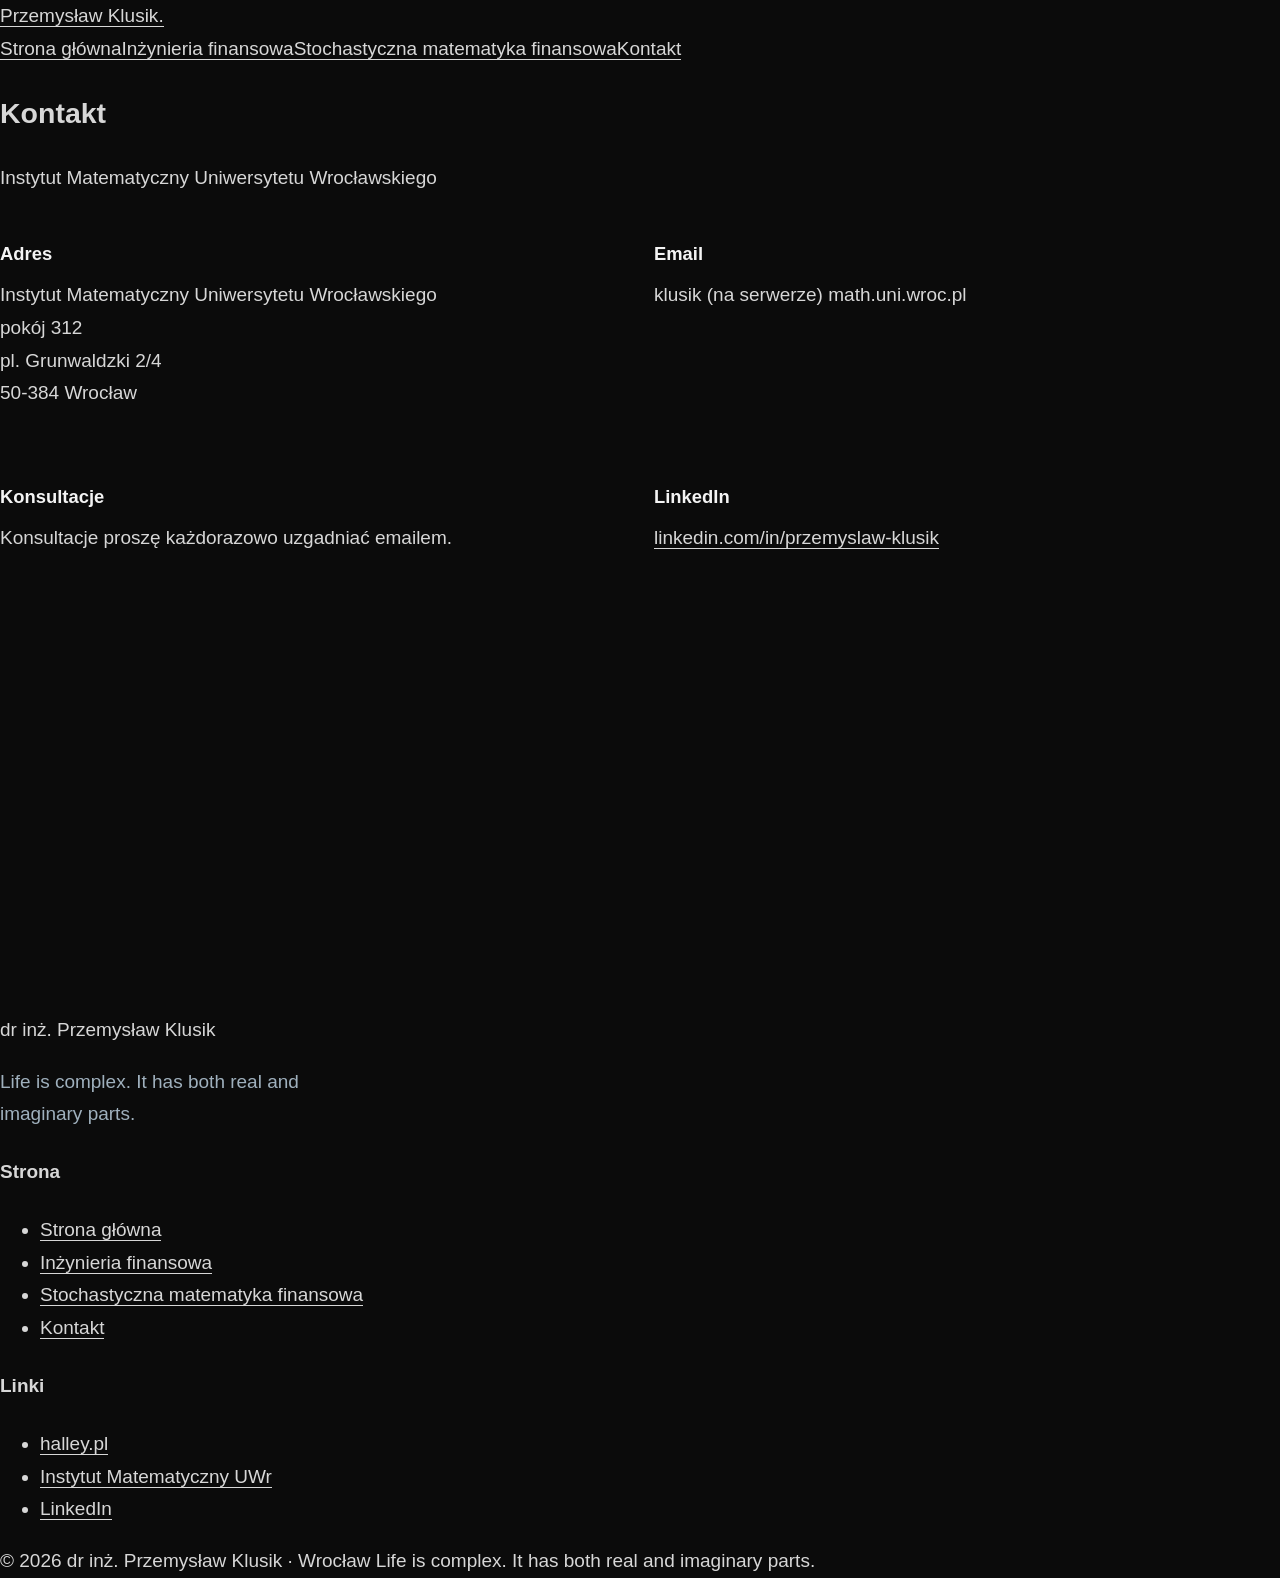
==== kontakt/index.html @ d2c44673 "Deploy: nowa statyczna strona klusik.pl" ====
<!DOCTYPE html><html lang="pl"> <head><meta charset="utf-8"><meta name="viewport" content="width=device-width, initial-scale=1"><title>Kontakt | dr Przemysław Klusik</title><meta name="description" content="Kontakt — dr Przemysław Klusik, Instytut Matematyczny Uniwersytetu Wrocławskiego, pokój 312, pl. Grunwaldzki 2/4, 50-384 Wrocław."><link rel="icon" href="/favicon.svg" type="image/svg+xml"><link rel="stylesheet" href="/_astro/index.BhU-mZcV.css"></head> <body> <div class="scroll-progress" id="scrollProgress"></div> <header class="site-header"> <div class="wrap"> <a class="brand" href="/">Przemysław Klusik<span class="dot">.</span></a> <div class="nav-right"> <nav class="main"> <a href="/">Strona główna</a><a href="/inzynieria-finansowa/">Inżynieria finansowa</a><a href="/stochastyczna-matematyka-finansowa/">Stochastyczna matematyka finansowa</a><a href="/kontakt/" aria-current="page">Kontakt</a> </nav> </div> </div> </header>  <section class="page-hero"> <div class="wrap narrow reveal"> <h1>Kontakt</h1> <p class="lead">Instytut Matematyczny Uniwersytetu Wrocławskiego</p> </div> </section> <main> <div class="wrap narrow content"> <div class="contact-grid"> <div class="contact-item"> <h3>Adres</h3> <p>Instytut Matematyczny Uniwersytetu Wrocławskiego<br />pokój 312<br />pl. Grunwaldzki 2/4<br />50-384 Wrocław</p> </div> <div class="contact-item"> <h3>Email</h3> <p>klusik <span class="muted">(na serwerze)</span> math.uni.wroc.pl</p> </div> <div class="contact-item"> <h3>Konsultacje</h3> <p>Konsultacje proszę każdorazowo uzgadniać emailem.</p> </div> <div class="contact-item"> <h3>LinkedIn</h3> <p><a href="https://www.linkedin.com/in/przemyslaw-klusik-8431183/" rel="noopener">linkedin.com/in/przemyslaw-klusik</a></p> </div> <div class="map-frame"> <iframe loading="lazy" title="Instytut Matematyczny Uniwersytetu Wrocławskiego" src="https://maps.google.com/maps?q=Instytut%20Matematyczny%20Uniwersytetu%20Wroc%C5%82awskiego&t=m&z=15&output=embed&iwloc=near"></iframe> </div> </div> </div> </main>  <footer class="site-footer"> <div class="wrap"> <div> <p class="brand-foot">dr inż. Przemysław Klusik</p> <p style="color:#9fb0bd; max-width: 34ch; margin:0;">Life is complex. It has both real and imaginary parts.</p> </div> <div> <h4>Strona</h4> <ul> <li><a href="/">Strona główna</a></li><li><a href="/inzynieria-finansowa/">Inżynieria finansowa</a></li><li><a href="/stochastyczna-matematyka-finansowa/">Stochastyczna matematyka finansowa</a></li><li><a href="/kontakt/">Kontakt</a></li> </ul> </div> <div> <h4>Linki</h4> <ul> <li><a href="http://halley.pl/" rel="noopener">halley.pl</a></li><li><a href="http://www.math.uni.wroc.pl/" rel="noopener">Instytut Matematyczny UWr</a></li><li><a href="https://www.linkedin.com/in/przemyslaw-klusik-8431183/" rel="noopener">LinkedIn</a></li> </ul> </div> <div class="colophon"> <span>© 2026 dr inż. Przemysław Klusik · Wrocław</span> <span>Life is complex. It has both real and imaginary parts.</span> </div> </div> </footer> <script>
    (function () {
      var reduce = window.matchMedia('(prefers-reduced-motion: reduce)').matches;

      var els = document.querySelectorAll('.reveal');
      if (!('IntersectionObserver' in window) || reduce) {
        els.forEach(function (e) { e.classList.add('in'); });
      } else {
        var io = new IntersectionObserver(function (entries) {
          entries.forEach(function (en) {
            if (en.isIntersecting) { en.target.classList.add('in'); io.unobserve(en.target); }
          });
        }, { threshold: 0.12, rootMargin: '0px 0px -8% 0px' });
        els.forEach(function (e) { io.observe(e); });
      }

      var bar = document.getElementById('scrollProgress');
      if (bar) {
        var onScroll = function () {
          var h = document.documentElement;
          var max = h.scrollHeight - h.clientHeight;
          bar.style.width = (max > 0 ? (h.scrollTop / max) * 100 : 0) + '%';
        };
        window.addEventListener('scroll', onScroll, { passive: true });
        onScroll();
      }

      var heroEl = document.getElementById('hero');
      var glow = heroEl && heroEl.querySelector('.hero-glow');
      if (heroEl && glow && !reduce && window.matchMedia('(pointer:fine)').matches) {
        heroEl.addEventListener('mousemove', function (ev) {
          var r = heroEl.getBoundingClientRect();
          glow.style.setProperty('--mx', ((ev.clientX - r.left) / r.width * 100) + '%');
          glow.style.setProperty('--my', ((ev.clientY - r.top) / r.height * 100) + '%');
        });
      }
    })();
  </script> </body> </html>
---- _astro/index.BhU-mZcV.css ----
@font-face{font-family:Newsreader Variable;font-style:normal;font-display:swap;font-weight:200 800;src:url(/_astro/newsreader-vietnamese-wght-normal.Czsa-EzN.woff2) format("woff2-variations");unicode-range:U+0102-0103,U+0110-0111,U+0128-0129,U+0168-0169,U+01A0-01A1,U+01AF-01B0,U+0300-0301,U+0303-0304,U+0308-0309,U+0323,U+0329,U+1EA0-1EF9,U+20AB}@font-face{font-family:Newsreader Variable;font-style:normal;font-display:swap;font-weight:200 800;src:url(/_astro/newsreader-latin-ext-wght-normal.C-3rgBeH.woff2) format("woff2-variations");unicode-range:U+0100-02BA,U+02BD-02C5,U+02C7-02CC,U+02CE-02D7,U+02DD-02FF,U+0304,U+0308,U+0329,U+1D00-1DBF,U+1E00-1E9F,U+1EF2-1EFF,U+2020,U+20A0-20AB,U+20AD-20C0,U+2113,U+2C60-2C7F,U+A720-A7FF}@font-face{font-family:Newsreader Variable;font-style:normal;font-display:swap;font-weight:200 800;src:url(/_astro/newsreader-latin-wght-normal.CCVVNp6i.woff2) format("woff2-variations");unicode-range:U+0000-00FF,U+0131,U+0152-0153,U+02BB-02BC,U+02C6,U+02DA,U+02DC,U+0304,U+0308,U+0329,U+2000-206F,U+20AC,U+2122,U+2191,U+2193,U+2212,U+2215,U+FEFF,U+FFFD}@font-face{font-family:Inter Variable;font-style:normal;font-display:swap;font-weight:100 900;src:url(/_astro/inter-cyrillic-ext-wght-normal.BOeWTOD4.woff2) format("woff2-variations");unicode-range:U+0460-052F,U+1C80-1C8A,U+20B4,U+2DE0-2DFF,U+A640-A69F,U+FE2E-FE2F}@font-face{font-family:Inter Variable;font-style:normal;font-display:swap;font-weight:100 900;src:url(/_astro/inter-cyrillic-wght-normal.DqGufNeO.woff2) format("woff2-variations");unicode-range:U+0301,U+0400-045F,U+0490-0491,U+04B0-04B1,U+2116}@font-face{font-family:Inter Variable;font-style:normal;font-display:swap;font-weight:100 900;src:url(/_astro/inter-greek-ext-wght-normal.DlzME5K_.woff2) format("woff2-variations");unicode-range:U+1F00-1FFF}@font-face{font-family:Inter Variable;font-style:normal;font-display:swap;font-weight:100 900;src:url(/_astro/inter-greek-wght-normal.CkhJZR-_.woff2) format("woff2-variations");unicode-range:U+0370-0377,U+037A-037F,U+0384-038A,U+038C,U+038E-03A1,U+03A3-03FF}@font-face{font-family:Inter Variable;font-style:normal;font-display:swap;font-weight:100 900;src:url(/_astro/inter-vietnamese-wght-normal.CBcvBZtf.woff2) format("woff2-variations");unicode-range:U+0102-0103,U+0110-0111,U+0128-0129,U+0168-0169,U+01A0-01A1,U+01AF-01B0,U+0300-0301,U+0303-0304,U+0308-0309,U+0323,U+0329,U+1EA0-1EF9,U+20AB}@font-face{font-family:Inter Variable;font-style:normal;font-display:swap;font-weight:100 900;src:url(/_astro/inter-latin-ext-wght-normal.DO1Apj_S.woff2) format("woff2-variations");unicode-range:U+0100-02BA,U+02BD-02C5,U+02C7-02CC,U+02CE-02D7,U+02DD-02FF,U+0304,U+0308,U+0329,U+1D00-1DBF,U+1E00-1E9F,U+1EF2-1EFF,U+2020,U+20A0-20AB,U+20AD-20C0,U+2113,U+2C60-2C7F,U+A720-A7FF}@font-face{font-family:Inter Variable;font-style:normal;font-display:swap;font-weight:100 900;src:url(/_astro/inter-latin-wght-normal.Dx4kXJAl.woff2) format("woff2-variations");unicode-range:U+0000-00FF,U+0131,U+0152-0153,U+02BB-02BC,U+02C6,U+02DA,U+02DC,U+0304,U+0308,U+0329,U+2000-206F,U+20AC,U+2122,U+2191,U+2193,U+2212,U+2215,U+FEFF,U+FFFD}:root{--bg: #0b0b0b;--panel: #000;--content: #000;--text: #d7d7d7;--muted: #9a9a9a;--line: #1c1c1c;--blue: #9dccf2;--white: #f4f4f4;--serif: "Newsreader Variable", Georgia, "Times New Roman", serif;--sans: "Inter Variable", -apple-system, BlinkMacSystemFont, "Segoe UI", Arial, sans-serif}*{box-sizing:border-box}html{-webkit-text-size-adjust:100%}body{margin:0;color:var(--text);background:var(--bg);font-family:var(--sans);font-size:19px;line-height:1.72}a{color:inherit;text-decoration:none;border-bottom:1px solid currentColor}a:hover{color:var(--blue)}.site-shell{min-height:100vh;display:grid;grid-template-columns:minmax(330px,31vw) minmax(0,1fr)}.sidebar{position:sticky;top:0;height:100vh;padding:110px clamp(44px,5vw,96px) 48px clamp(40px,9vw,180px);background:var(--panel)}.site-title{margin:0;color:var(--white);font-size:1.85rem;font-weight:800;line-height:1.15}.tagline{max-width:18ch;margin:14px 0 96px;color:var(--muted);font-size:1.1rem;font-weight:650;line-height:1.45}.main-nav{border-top:1px solid var(--line)}.main-nav a{display:block;padding:14px 0;border:0;border-bottom:1px solid var(--line);color:var(--white);font-family:var(--serif);font-size:1.25rem;font-weight:650;line-height:1.25}.main-nav a[aria-current=page]{color:var(--white)}.main-nav a:hover{color:var(--blue)}.page{padding:110px 70px}.article{max-width:1088px;min-height:calc(100vh - 220px);margin:0 auto;padding:104px 110px;background:var(--content)}.entry-title{margin:0 0 64px;color:var(--white);font-family:var(--serif);font-size:3rem;font-weight:760;line-height:1.08}.content h1,.content h2,.content h3{margin:30px 0 14px;color:var(--white);font-family:var(--serif);line-height:1.2}.content h1{font-size:1.7rem}.content h2{font-size:1.35rem}.content h3{font-size:1.15rem;font-family:var(--sans);font-weight:800}.content p{margin:0 0 18px}.content ul,.content ol{margin:0 0 18px 1.3em;padding:0}.content li{margin:0 0 7px}.content .name{color:var(--blue);font-size:1.35rem}.content .blue{color:var(--blue);font-style:italic;font-weight:700}.content .italic{font-style:italic}.content .section-label{font-weight:800;color:var(--white)}.content .course-list>li{margin-bottom:18px}.content .nested{margin-top:8px}.contact-grid{display:grid;grid-template-columns:1fr 1fr;gap:28px}.contact-card{padding:0}.contact-card h2{margin-top:0;color:var(--blue);font-family:var(--sans);font-size:1rem;text-transform:uppercase}.map-frame{margin-top:34px;border:0}.map-frame iframe{display:block;width:100%;height:360px;border:0;filter:grayscale(1) invert(.9) contrast(.9)}@media(max-width:980px){.site-shell{grid-template-columns:1fr}.sidebar{position:static;height:auto;padding:34px 28px 22px}.tagline{margin-bottom:26px}.main-nav a{font-size:1.05rem}.page{padding:0}.article{min-height:0;max-width:none;padding:42px 28px 56px}.entry-title{margin-bottom:38px;font-size:2.35rem}}@media(max-width:560px){body{font-size:17px}.site-title{font-size:1.7rem}.contact-grid{grid-template-columns:1fr}}
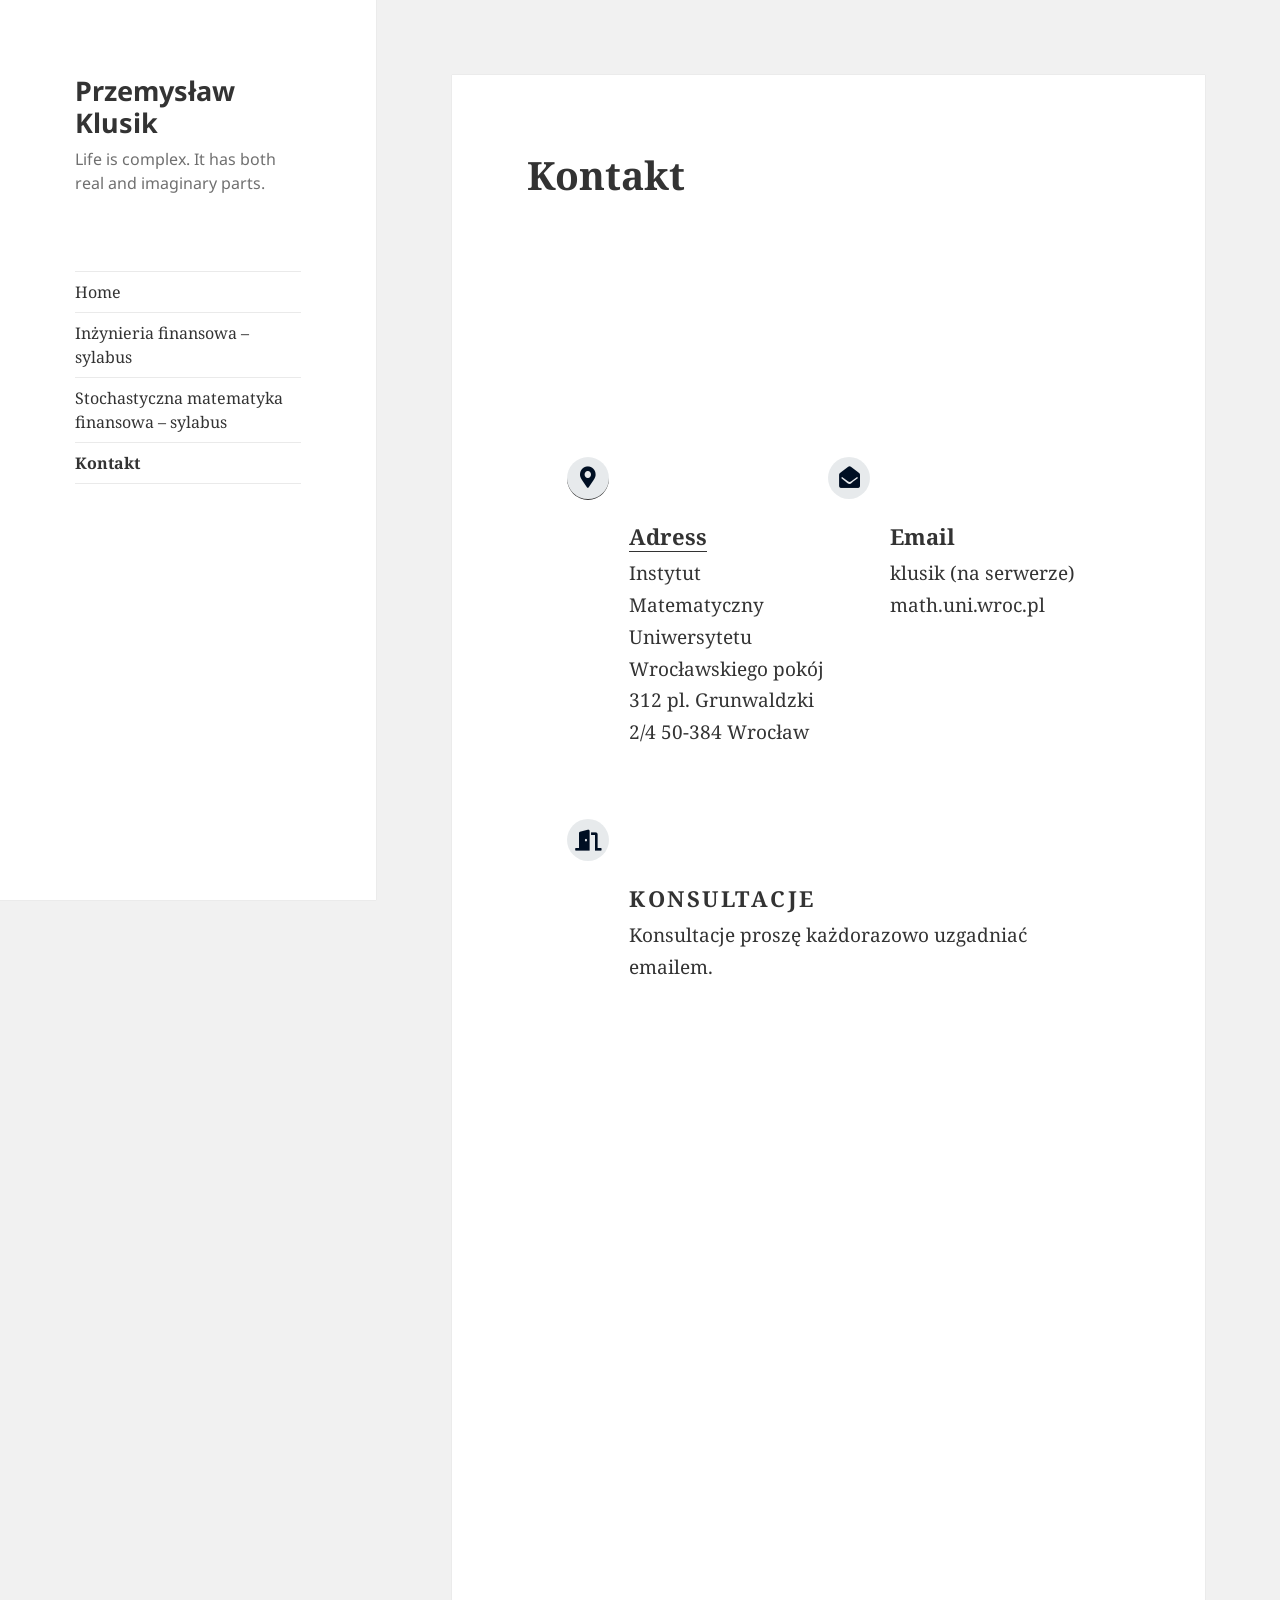
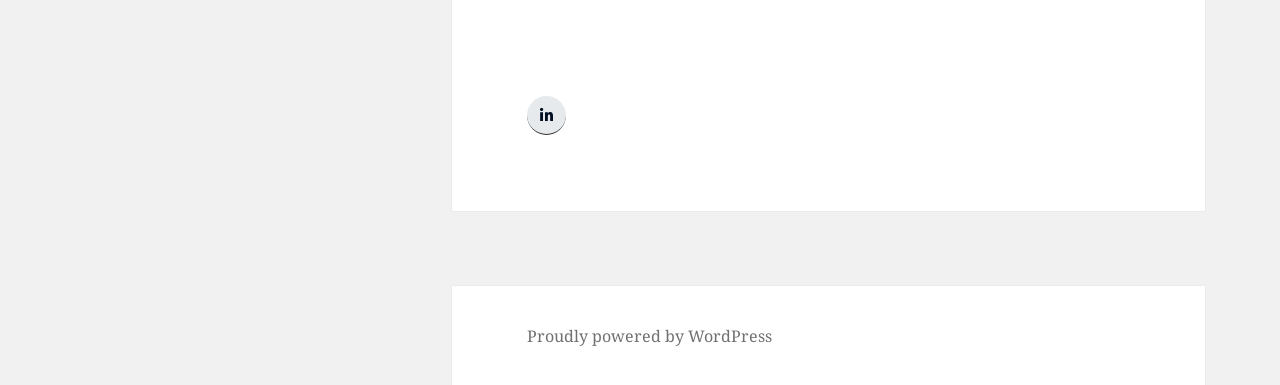
==== commit f67db9eb: "Przywrócenie starej strony (kopia WordPress/Elementor jako statyczna)" ====
--- a/kontakt/index.html
+++ b/kontakt/index.html
@@ -1,38 +1,297 @@
-<!DOCTYPE html><html lang="pl"> <head><meta charset="utf-8"><meta name="viewport" content="width=device-width, initial-scale=1"><title>Kontakt | dr Przemysław Klusik</title><meta name="description" content="Kontakt — dr Przemysław Klusik, Instytut Matematyczny Uniwersytetu Wrocławskiego, pokój 312, pl. Grunwaldzki 2/4, 50-384 Wrocław."><link rel="icon" href="/favicon.svg" type="image/svg+xml"><link rel="stylesheet" href="/_astro/index.BhU-mZcV.css"></head> <body> <div class="scroll-progress" id="scrollProgress"></div> <header class="site-header"> <div class="wrap"> <a class="brand" href="/">Przemysław Klusik<span class="dot">.</span></a> <div class="nav-right"> <nav class="main"> <a href="/">Strona główna</a><a href="/inzynieria-finansowa/">Inżynieria finansowa</a><a href="/stochastyczna-matematyka-finansowa/">Stochastyczna matematyka finansowa</a><a href="/kontakt/" aria-current="page">Kontakt</a> </nav> </div> </div> </header>  <section class="page-hero"> <div class="wrap narrow reveal"> <h1>Kontakt</h1> <p class="lead">Instytut Matematyczny Uniwersytetu Wrocławskiego</p> </div> </section> <main> <div class="wrap narrow content"> <div class="contact-grid"> <div class="contact-item"> <h3>Adres</h3> <p>Instytut Matematyczny Uniwersytetu Wrocławskiego<br />pokój 312<br />pl. Grunwaldzki 2/4<br />50-384 Wrocław</p> </div> <div class="contact-item"> <h3>Email</h3> <p>klusik <span class="muted">(na serwerze)</span> math.uni.wroc.pl</p> </div> <div class="contact-item"> <h3>Konsultacje</h3> <p>Konsultacje proszę każdorazowo uzgadniać emailem.</p> </div> <div class="contact-item"> <h3>LinkedIn</h3> <p><a href="https://www.linkedin.com/in/przemyslaw-klusik-8431183/" rel="noopener">linkedin.com/in/przemyslaw-klusik</a></p> </div> <div class="map-frame"> <iframe loading="lazy" title="Instytut Matematyczny Uniwersytetu Wrocławskiego" src="https://maps.google.com/maps?q=Instytut%20Matematyczny%20Uniwersytetu%20Wroc%C5%82awskiego&t=m&z=15&output=embed&iwloc=near"></iframe> </div> </div> </div> </main>  <footer class="site-footer"> <div class="wrap"> <div> <p class="brand-foot">dr inż. Przemysław Klusik</p> <p style="color:#9fb0bd; max-width: 34ch; margin:0;">Life is complex. It has both real and imaginary parts.</p> </div> <div> <h4>Strona</h4> <ul> <li><a href="/">Strona główna</a></li><li><a href="/inzynieria-finansowa/">Inżynieria finansowa</a></li><li><a href="/stochastyczna-matematyka-finansowa/">Stochastyczna matematyka finansowa</a></li><li><a href="/kontakt/">Kontakt</a></li> </ul> </div> <div> <h4>Linki</h4> <ul> <li><a href="http://halley.pl/" rel="noopener">halley.pl</a></li><li><a href="http://www.math.uni.wroc.pl/" rel="noopener">Instytut Matematyczny UWr</a></li><li><a href="https://www.linkedin.com/in/przemyslaw-klusik-8431183/" rel="noopener">LinkedIn</a></li> </ul> </div> <div class="colophon"> <span>© 2026 dr inż. Przemysław Klusik · Wrocław</span> <span>Life is complex. It has both real and imaginary parts.</span> </div> </div> </footer> <script>
-    (function () {
-      var reduce = window.matchMedia('(prefers-reduced-motion: reduce)').matches;
+<!DOCTYPE html>
+<html lang="en-US" class="no-js">
+<head>
+	<meta charset="UTF-8">
+	<meta name="viewport" content="width=device-width">
+	<link rel="profile" href="https://gmpg.org/xfn/11">
+	
+	<!--[if lt IE 9]>
+	<script src="/wp-content/themes/twentyfifteen/js/html5.js?ver=3.7.0"></script>
+	<![endif]-->
+	<script>(function(html){html.className = html.className.replace(/\bno-js\b/,'js')})(document.documentElement);</script>
+<title>Kontakt &#8211; Przemysław Klusik</title>
 
-      var els = document.querySelectorAll('.reveal');
-      if (!('IntersectionObserver' in window) || reduce) {
-        els.forEach(function (e) { e.classList.add('in'); });
-      } else {
-        var io = new IntersectionObserver(function (entries) {
-          entries.forEach(function (en) {
-            if (en.isIntersecting) { en.target.classList.add('in'); io.unobserve(en.target); }
-          });
-        }, { threshold: 0.12, rootMargin: '0px 0px -8% 0px' });
-        els.forEach(function (e) { io.observe(e); });
-      }
-
-      var bar = document.getElementById('scrollProgress');
-      if (bar) {
-        var onScroll = function () {
-          var h = document.documentElement;
-          var max = h.scrollHeight - h.clientHeight;
-          bar.style.width = (max > 0 ? (h.scrollTop / max) * 100 : 0) + '%';
-        };
-        window.addEventListener('scroll', onScroll, { passive: true });
-        onScroll();
-      }
-
-      var heroEl = document.getElementById('hero');
-      var glow = heroEl && heroEl.querySelector('.hero-glow');
-      if (heroEl && glow && !reduce && window.matchMedia('(pointer:fine)').matches) {
-        heroEl.addEventListener('mousemove', function (ev) {
-          var r = heroEl.getBoundingClientRect();
-          glow.style.setProperty('--mx', ((ev.clientX - r.left) / r.width * 100) + '%');
-          glow.style.setProperty('--my', ((ev.clientY - r.top) / r.height * 100) + '%');
-        });
-      }
-    })();
-  </script> </body> </html>+<link rel='dns-prefetch' href='//fonts.googleapis.com' />
+<link rel='dns-prefetch' href='//s.w.org' />
+<link href='https://fonts.gstatic.com' crossorigin rel='preconnect' />
+<link rel="alternate" type="application/rss+xml" title="Przemysław Klusik &raquo; Feed" href="/feed/" />
+<link rel="alternate" type="application/rss+xml" title="Przemysław Klusik &raquo; Comments Feed" href="/comments/feed/" />
+		<script>
+			window._wpemojiSettings = {"baseUrl":"https:\/\/s.w.org\/images\/core\/emoji\/13.0.0\/72x72\/","ext":".png","svgUrl":"https:\/\/s.w.org\/images\/core\/emoji\/13.0.0\/svg\/","svgExt":".svg","source":{"concatemoji":"https:\/\/klusik.pl\/wp-includes\/js\/wp-emoji-release.min.js?ver=5.5.11"}};
+			!function(e,a,t){var n,r,o,i=a.createElement("canvas"),p=i.getContext&&i.getContext("2d");function s(e,t){var a=String.fromCharCode;p.clearRect(0,0,i.width,i.height),p.fillText(a.apply(this,e),0,0);e=i.toDataURL();return p.clearRect(0,0,i.width,i.height),p.fillText(a.apply(this,t),0,0),e===i.toDataURL()}function c(e){var t=a.createElement("script");t.src=e,t.defer=t.type="text/javascript",a.getElementsByTagName("head")[0].appendChild(t)}for(o=Array("flag","emoji"),t.supports={everything:!0,everythingExceptFlag:!0},r=0;r<o.length;r++)t.supports[o[r]]=function(e){if(!p||!p.fillText)return!1;switch(p.textBaseline="top",p.font="600 32px Arial",e){case"flag":return s([127987,65039,8205,9895,65039],[127987,65039,8203,9895,65039])?!1:!s([55356,56826,55356,56819],[55356,56826,8203,55356,56819])&&!s([55356,57332,56128,56423,56128,56418,56128,56421,56128,56430,56128,56423,56128,56447],[55356,57332,8203,56128,56423,8203,56128,56418,8203,56128,56421,8203,56128,56430,8203,56128,56423,8203,56128,56447]);case"emoji":return!s([55357,56424,8205,55356,57212],[55357,56424,8203,55356,57212])}return!1}(o[r]),t.supports.everything=t.supports.everything&&t.supports[o[r]],"flag"!==o[r]&&(t.supports.everythingExceptFlag=t.supports.everythingExceptFlag&&t.supports[o[r]]);t.supports.everythingExceptFlag=t.supports.everythingExceptFlag&&!t.supports.flag,t.DOMReady=!1,t.readyCallback=function(){t.DOMReady=!0},t.supports.everything||(n=function(){t.readyCallback()},a.addEventListener?(a.addEventListener("DOMContentLoaded",n,!1),e.addEventListener("load",n,!1)):(e.attachEvent("onload",n),a.attachEvent("onreadystatechange",function(){"complete"===a.readyState&&t.readyCallback()})),(n=t.source||{}).concatemoji?c(n.concatemoji):n.wpemoji&&n.twemoji&&(c(n.twemoji),c(n.wpemoji)))}(window,document,window._wpemojiSettings);
+		</script>
+		<style>
+img.wp-smiley,
+img.emoji {
+	display: inline !important;
+	border: none !important;
+	box-shadow: none !important;
+	height: 1em !important;
+	width: 1em !important;
+	margin: 0 .07em !important;
+	vertical-align: -0.1em !important;
+	background: none !important;
+	padding: 0 !important;
+}
+</style>
+	<link rel='stylesheet' id='wp-block-library-css'  href='/wp-includes/css/dist/block-library/style.min.css?ver=5.5.11' media='all' />
+<link rel='stylesheet' id='wp-block-library-theme-css'  href='/wp-includes/css/dist/block-library/theme.min.css?ver=5.5.11' media='all' />
+<link rel='stylesheet' id='twentyfifteen-fonts-css'  href='https://fonts.googleapis.com/css?family=Noto+Sans%3A400italic%2C700italic%2C400%2C700%7CNoto+Serif%3A400italic%2C700italic%2C400%2C700%7CInconsolata%3A400%2C700&#038;subset=latin%2Clatin-ext&#038;display=fallback' media='all' />
+<link rel='stylesheet' id='genericons-css'  href='/wp-content/themes/twentyfifteen/genericons/genericons.css?ver=3.2' media='all' />
+<link rel='stylesheet' id='twentyfifteen-style-css'  href='/wp-content/themes/twentyfifteen/style.css?ver=20190507' media='all' />
+<link rel='stylesheet' id='twentyfifteen-block-style-css'  href='/wp-content/themes/twentyfifteen/css/blocks.css?ver=20190102' media='all' />
+<!--[if lt IE 9]>
+<link rel='stylesheet' id='twentyfifteen-ie-css'  href='/wp-content/themes/twentyfifteen/css/ie.css?ver=20170916' media='all' />
+<![endif]-->
+<!--[if lt IE 8]>
+<link rel='stylesheet' id='twentyfifteen-ie7-css'  href='/wp-content/themes/twentyfifteen/css/ie7.css?ver=20141210' media='all' />
+<![endif]-->
+<link rel='stylesheet' id='elementor-icons-css'  href='/wp-content/plugins/elementor/assets/lib/eicons/css/elementor-icons.min.css?ver=5.18.0' media='all' />
+<link rel='stylesheet' id='elementor-frontend-legacy-css'  href='/wp-content/plugins/elementor/assets/css/frontend-legacy.min.css?ver=3.11.1' media='all' />
+<link rel='stylesheet' id='elementor-frontend-css'  href='/wp-content/plugins/elementor/assets/css/frontend.min.css?ver=3.11.1' media='all' />
+<link rel='stylesheet' id='swiper-css'  href='/wp-content/plugins/elementor/assets/lib/swiper/css/swiper.min.css?ver=5.3.6' media='all' />
+<link rel='stylesheet' id='elementor-post-8-css'  href='/wp-content/uploads/elementor/css/post-8.css?ver=1706810102' media='all' />
+<link rel='stylesheet' id='font-awesome-5-all-css'  href='/wp-content/plugins/elementor/assets/lib/font-awesome/css/all.min.css?ver=3.11.1' media='all' />
+<link rel='stylesheet' id='font-awesome-4-shim-css'  href='/wp-content/plugins/elementor/assets/lib/font-awesome/css/v4-shims.min.css?ver=3.11.1' media='all' />
+<link rel='stylesheet' id='elementor-post-59-css'  href='/wp-content/uploads/elementor/css/post-59.css?ver=1706810103' media='all' />
+<link rel='stylesheet' id='google-fonts-1-css'  href='https://fonts.googleapis.com/css?family=Roboto%3A100%2C100italic%2C200%2C200italic%2C300%2C300italic%2C400%2C400italic%2C500%2C500italic%2C600%2C600italic%2C700%2C700italic%2C800%2C800italic%2C900%2C900italic%7CRoboto+Slab%3A100%2C100italic%2C200%2C200italic%2C300%2C300italic%2C400%2C400italic%2C500%2C500italic%2C600%2C600italic%2C700%2C700italic%2C800%2C800italic%2C900%2C900italic&#038;display=auto&#038;ver=5.5.11' media='all' />
+<link rel='stylesheet' id='elementor-icons-shared-0-css'  href='/wp-content/plugins/elementor/assets/lib/font-awesome/css/fontawesome.min.css?ver=5.15.3' media='all' />
+<link rel='stylesheet' id='elementor-icons-fa-solid-css'  href='/wp-content/plugins/elementor/assets/lib/font-awesome/css/solid.min.css?ver=5.15.3' media='all' />
+<link rel='stylesheet' id='elementor-icons-fa-brands-css'  href='/wp-content/plugins/elementor/assets/lib/font-awesome/css/brands.min.css?ver=5.15.3' media='all' />
+<link rel="preconnect" href="https://fonts.gstatic.com/" crossorigin><script src='/wp-includes/js/jquery/jquery.js?ver=1.12.4-wp' id='jquery-core-js'></script>
+<script src='/wp-content/plugins/elementor/assets/lib/font-awesome/js/v4-shims.min.js?ver=3.11.1' id='font-awesome-4-shim-js'></script>
+<link rel="https://api.w.org/" href="/wp-json/" /><link rel="alternate" type="application/json" href="/wp-json/wp/v2/pages/59" />
+<link rel="wlwmanifest" type="application/wlwmanifest+xml" href="/wp-includes/wlwmanifest.xml" /> 
+<meta name="generator" content="WordPress 5.5.11" />
+<link rel="canonical" href="/kontakt/" />
+<link rel='shortlink' href='/?p=59' />
+<link rel="alternate" type="application/json+oembed" href="/wp-json/oembed/1.0/embed?url=https%3A%2F%2Fklusik.pl%2Fkontakt%2F" />
+<link rel="alternate" type="text/xml+oembed" href="/wp-json/oembed/1.0/embed?url=https%3A%2F%2Fklusik.pl%2Fkontakt%2F&#038;format=xml" />
+<meta name="generator" content="Elementor 3.11.1; settings: css_print_method-external, google_font-enabled, font_display-auto">
+</head>
+
+<body class="page-template-default page page-id-59 wp-embed-responsive elementor-default elementor-kit-8 elementor-page elementor-page-59">
+<div id="page" class="hfeed site">
+	<a class="skip-link screen-reader-text" href="#content">Skip to content</a>
+
+	<div id="sidebar" class="sidebar">
+		<header id="masthead" class="site-header" role="banner">
+			<div class="site-branding">
+										<p class="site-title"><a href="/" rel="home">Przemysław Klusik</a></p>
+												<p class="site-description">Life is complex. It has both real and imaginary parts.</p>
+										<button class="secondary-toggle">Menu and widgets</button>
+			</div><!-- .site-branding -->
+		</header><!-- .site-header -->
+
+			<div id="secondary" class="secondary">
+
+					<nav id="site-navigation" class="main-navigation" role="navigation">
+				<div class="menu-menu-container"><ul id="menu-menu" class="nav-menu"><li id="menu-item-64" class="menu-item menu-item-type-post_type menu-item-object-page menu-item-home menu-item-64"><a href="/">Home</a></li>
+<li id="menu-item-390" class="menu-item menu-item-type-post_type menu-item-object-page menu-item-390"><a href="/inzynieria-finansowa-opis-kursu/">Inżynieria finansowa &#8211; sylabus</a></li>
+<li id="menu-item-408" class="menu-item menu-item-type-post_type menu-item-object-page menu-item-408"><a href="/stochastyczna-matematyka-finansowa/">Stochastyczna matematyka finansowa – sylabus</a></li>
+<li id="menu-item-60" class="menu-item menu-item-type-post_type menu-item-object-page current-menu-item page_item page-item-59 current_page_item menu-item-60"><a href="/kontakt/" aria-current="page">Kontakt</a></li>
+</ul></div>			</nav><!-- .main-navigation -->
+		
+		
+		
+	</div><!-- .secondary -->
+
+	</div><!-- .sidebar -->
+
+	<div id="content" class="site-content">
+
+	<div id="primary" class="content-area">
+		<main id="main" class="site-main" role="main">
+
+		
+<article id="post-59" class="post-59 page type-page status-publish hentry">
+	
+	<header class="entry-header">
+		<h1 class="entry-title">Kontakt</h1>	</header><!-- .entry-header -->
+
+	<div class="entry-content">
+				<div data-elementor-type="wp-post" data-elementor-id="59" class="elementor elementor-59">
+						<div class="elementor-inner">
+				<div class="elementor-section-wrap">
+									<section class="elementor-section elementor-top-section elementor-element elementor-element-23ed93a elementor-section-boxed elementor-section-height-default elementor-section-height-default" data-id="23ed93a" data-element_type="section">
+						<div class="elementor-container elementor-column-gap-default">
+							<div class="elementor-row">
+					<div class="elementor-column elementor-col-100 elementor-top-column elementor-element elementor-element-6b16c46" data-id="6b16c46" data-element_type="column">
+			<div class="elementor-column-wrap elementor-element-populated">
+							<div class="elementor-widget-wrap">
+						<section class="elementor-section elementor-inner-section elementor-element elementor-element-efd2cae elementor-section-boxed elementor-section-height-default elementor-section-height-default" data-id="efd2cae" data-element_type="section">
+						<div class="elementor-container elementor-column-gap-default">
+							<div class="elementor-row">
+					<div class="elementor-column elementor-col-50 elementor-inner-column elementor-element elementor-element-5b25e0a" data-id="5b25e0a" data-element_type="column">
+			<div class="elementor-column-wrap elementor-element-populated">
+							<div class="elementor-widget-wrap">
+						<div class="elementor-element elementor-element-006dc73 elementor-view-stacked elementor-position-left elementor-shape-circle elementor-mobile-position-top elementor-vertical-align-top elementor-widget elementor-widget-icon-box" data-id="006dc73" data-element_type="widget" data-widget_type="icon-box.default">
+				<div class="elementor-widget-container">
+					<div class="elementor-icon-box-wrapper">
+						<div class="elementor-icon-box-icon">
+				<a class="elementor-icon elementor-animation-" href="https://www.google.com/maps?ll=51.110248,17.053959&#038;z=13&#038;t=m&#038;hl=pl-PL&#038;gl=US&#038;mapclient=embed&#038;daddr=Instytut+Matematyczny+Uniwersytetu+Wroc%C5%82awskiego+plac+Grunwaldzki+2/4+50-384+Wroc%C5%82aw@51.110248,17.053959">
+				<i aria-hidden="true" class="fas fa-map-marker-alt"></i>				</a>
+			</div>
+						<div class="elementor-icon-box-content">
+				<h4 class="elementor-icon-box-title">
+					<a href="https://www.google.com/maps?ll=51.110248,17.053959&#038;z=13&#038;t=m&#038;hl=pl-PL&#038;gl=US&#038;mapclient=embed&#038;daddr=Instytut+Matematyczny+Uniwersytetu+Wroc%C5%82awskiego+plac+Grunwaldzki+2/4+50-384+Wroc%C5%82aw@51.110248,17.053959" >
+						Adress					</a>
+				</h4>
+									<p class="elementor-icon-box-description">
+						Instytut Matematyczny Uniwersytetu Wrocławskiego
+pokój 312
+pl. Grunwaldzki 2/4
+50-384 Wrocław					</p>
+							</div>
+		</div>
+				</div>
+				</div>
+						</div>
+					</div>
+		</div>
+				<div class="elementor-column elementor-col-50 elementor-inner-column elementor-element elementor-element-0965bf7" data-id="0965bf7" data-element_type="column">
+			<div class="elementor-column-wrap elementor-element-populated">
+							<div class="elementor-widget-wrap">
+						<div class="elementor-element elementor-element-624d5be elementor-view-stacked elementor-position-left elementor-shape-circle elementor-mobile-position-top elementor-vertical-align-top elementor-widget elementor-widget-icon-box" data-id="624d5be" data-element_type="widget" data-widget_type="icon-box.default">
+				<div class="elementor-widget-container">
+					<div class="elementor-icon-box-wrapper">
+						<div class="elementor-icon-box-icon">
+				<span class="elementor-icon elementor-animation-" >
+				<i aria-hidden="true" class="fas fa-envelope-open"></i>				</span>
+			</div>
+						<div class="elementor-icon-box-content">
+				<h4 class="elementor-icon-box-title">
+					<span  >
+						Email					</span>
+				</h4>
+									<p class="elementor-icon-box-description">
+						klusik (na serwerze) math.uni.wroc.pl 					</p>
+							</div>
+		</div>
+				</div>
+				</div>
+						</div>
+					</div>
+		</div>
+								</div>
+					</div>
+		</section>
+				<div class="elementor-element elementor-element-72664b6 elementor-widget elementor-widget-spacer" data-id="72664b6" data-element_type="widget" data-widget_type="spacer.default">
+				<div class="elementor-widget-container">
+					<div class="elementor-spacer">
+			<div class="elementor-spacer-inner"></div>
+		</div>
+				</div>
+				</div>
+				<div class="elementor-element elementor-element-fe2a39a elementor-view-stacked elementor-position-left elementor-shape-circle elementor-mobile-position-top elementor-vertical-align-top elementor-widget elementor-widget-icon-box" data-id="fe2a39a" data-element_type="widget" data-widget_type="icon-box.default">
+				<div class="elementor-widget-container">
+					<div class="elementor-icon-box-wrapper">
+						<div class="elementor-icon-box-icon">
+				<span class="elementor-icon elementor-animation-" >
+				<i aria-hidden="true" class="fas fa-door-open"></i>				</span>
+			</div>
+						<div class="elementor-icon-box-content">
+				<h4 class="elementor-icon-box-title">
+					<span  >
+						<span style="letter-spacing: 2.5px;">KONSULTACJE</span><span style="letter-spacing: 2.5px;"></span>					</span>
+				</h4>
+									<p class="elementor-icon-box-description">
+						Konsultacje proszę każdorazowo uzgadniać emailem.&nbsp;					</p>
+							</div>
+		</div>
+				</div>
+				</div>
+						</div>
+					</div>
+		</div>
+								</div>
+					</div>
+		</section>
+				<section class="elementor-section elementor-top-section elementor-element elementor-element-62912977 elementor-section-full_width elementor-section-content-middle elementor-section-height-default elementor-section-height-default" data-id="62912977" data-element_type="section">
+						<div class="elementor-container elementor-column-gap-no">
+							<div class="elementor-row">
+					<div class="elementor-column elementor-col-100 elementor-top-column elementor-element elementor-element-47523ed7" data-id="47523ed7" data-element_type="column">
+			<div class="elementor-column-wrap elementor-element-populated">
+							<div class="elementor-widget-wrap">
+						<div class="elementor-element elementor-element-3483cc7d elementor-widget elementor-widget-google_maps" data-id="3483cc7d" data-element_type="widget" data-widget_type="google_maps.default">
+				<div class="elementor-widget-container">
+					<div class="elementor-custom-embed">
+			<iframe loading="lazy"
+					src="https://maps.google.com/maps?q=Instytut%20Matematyczny%20Uniwersytetu%20Wroc%C5%82awskiego&#038;t=m&#038;z=13&#038;output=embed&#038;iwloc=near"
+					title="Instytut Matematyczny Uniwersytetu Wrocławskiego"
+					aria-label="Instytut Matematyczny Uniwersytetu Wrocławskiego"
+			></iframe>
+		</div>
+				</div>
+				</div>
+				<div class="elementor-element elementor-element-e818dfe elementor-shape-circle e-grid-align-left elementor-grid-0 elementor-widget elementor-widget-social-icons" data-id="e818dfe" data-element_type="widget" data-widget_type="social-icons.default">
+				<div class="elementor-widget-container">
+					<div class="elementor-social-icons-wrapper elementor-grid">
+							<span class="elementor-grid-item">
+					<a class="elementor-icon elementor-social-icon elementor-social-icon-linkedin-in elementor-repeater-item-8b797cd" href="https://www.linkedin.com/in/przemyslaw-klusik-8431183/">
+						<span class="elementor-screen-only">Linkedin-in</span>
+						<i class="fab fa-linkedin-in"></i>					</a>
+				</span>
+					</div>
+				</div>
+				</div>
+						</div>
+					</div>
+		</div>
+								</div>
+					</div>
+		</section>
+									</div>
+			</div>
+					</div>
+					</div><!-- .entry-content -->
+
+	
+</article><!-- #post-59 -->
+
+		</main><!-- .site-main -->
+	</div><!-- .content-area -->
+
+
+	</div><!-- .site-content -->
+
+	<footer id="colophon" class="site-footer" role="contentinfo">
+		<div class="site-info">
+									<a href="https://wordpress.org/" class="imprint">
+				Proudly powered by WordPress			</a>
+		</div><!-- .site-info -->
+	</footer><!-- .site-footer -->
+
+</div><!-- .site -->
+
+<link rel='stylesheet' id='e-animations-css'  href='/wp-content/plugins/elementor/assets/lib/animations/animations.min.css?ver=3.11.1' media='all' />
+<script src='/wp-content/themes/twentyfifteen/js/skip-link-focus-fix.js?ver=20141028' id='twentyfifteen-skip-link-focus-fix-js'></script>
+<script id='twentyfifteen-script-js-extra'>
+var screenReaderText = {"expand":"<span class=\"screen-reader-text\">expand child menu<\/span>","collapse":"<span class=\"screen-reader-text\">collapse child menu<\/span>"};
+</script>
+<script src='/wp-content/themes/twentyfifteen/js/functions.js?ver=20171218' id='twentyfifteen-script-js'></script>
+<script src='/wp-includes/js/wp-embed.min.js?ver=5.5.11' id='wp-embed-js'></script>
+<script src='/wp-content/plugins/elementor/assets/js/webpack.runtime.min.js?ver=3.11.1' id='elementor-webpack-runtime-js'></script>
+<script src='/wp-content/plugins/elementor/assets/js/frontend-modules.min.js?ver=3.11.1' id='elementor-frontend-modules-js'></script>
+<script src='/wp-content/plugins/elementor/assets/lib/waypoints/waypoints.min.js?ver=4.0.2' id='elementor-waypoints-js'></script>
+<script src='/wp-includes/js/jquery/ui/position.min.js?ver=1.11.4' id='jquery-ui-position-js'></script>
+<script src='/wp-content/plugins/elementor/assets/lib/swiper/swiper.min.js?ver=5.3.6' id='swiper-js'></script>
+<script src='/wp-content/plugins/elementor/assets/lib/share-link/share-link.min.js?ver=3.11.1' id='share-link-js'></script>
+<script src='/wp-content/plugins/elementor/assets/lib/dialog/dialog.min.js?ver=4.9.0' id='elementor-dialog-js'></script>
+<script id='elementor-frontend-js-before'>
+var elementorFrontendConfig = {"environmentMode":{"edit":false,"wpPreview":false,"isScriptDebug":false},"i18n":{"shareOnFacebook":"Share on Facebook","shareOnTwitter":"Share on Twitter","pinIt":"Pin it","download":"Download","downloadImage":"Download image","fullscreen":"Fullscreen","zoom":"Zoom","share":"Share","playVideo":"Play Video","previous":"Previous","next":"Next","close":"Close"},"is_rtl":false,"breakpoints":{"xs":0,"sm":480,"md":768,"lg":1025,"xl":1440,"xxl":1600},"responsive":{"breakpoints":{"mobile":{"label":"Mobile","value":767,"default_value":767,"direction":"max","is_enabled":true},"mobile_extra":{"label":"Mobile Extra","value":880,"default_value":880,"direction":"max","is_enabled":false},"tablet":{"label":"Tablet","value":1024,"default_value":1024,"direction":"max","is_enabled":true},"tablet_extra":{"label":"Tablet Extra","value":1200,"default_value":1200,"direction":"max","is_enabled":false},"laptop":{"label":"Laptop","value":1366,"default_value":1366,"direction":"max","is_enabled":false},"widescreen":{"label":"Widescreen","value":2400,"default_value":2400,"direction":"min","is_enabled":false}}},"version":"3.11.1","is_static":false,"experimentalFeatures":{"landing-pages":true,"kit-elements-defaults":true},"urls":{"assets":"https:\/\/klusik.pl\/wp-content\/plugins\/elementor\/assets\/"},"swiperClass":"swiper-container","settings":{"page":[],"editorPreferences":[]},"kit":{"active_breakpoints":["viewport_mobile","viewport_tablet"],"global_image_lightbox":"yes","lightbox_enable_counter":"yes","lightbox_enable_fullscreen":"yes","lightbox_enable_zoom":"yes","lightbox_enable_share":"yes","lightbox_title_src":"title","lightbox_description_src":"description"},"post":{"id":59,"title":"Kontakt%20%E2%80%93%20Przemys%C5%82aw%20Klusik","excerpt":"","featuredImage":false}};
+</script>
+<script src='/wp-content/plugins/elementor/assets/js/frontend.min.js?ver=3.11.1' id='elementor-frontend-js'></script>
+<script src='/wp-content/plugins/elementor/assets/js/preloaded-modules.min.js?ver=3.11.1' id='preloaded-modules-js'></script>
+<script src='/wp-includes/js/underscore.min.js?ver=1.8.3' id='underscore-js'></script>
+<script id='wp-util-js-extra'>
+var _wpUtilSettings = {"ajax":{"url":"\/wp-admin\/admin-ajax.php"}};
+</script>
+<script src='/wp-includes/js/wp-util.min.js?ver=5.5.11' id='wp-util-js'></script>
+<script id='wpforms-elementor-js-extra'>
+var wpformsElementorVars = {"captcha_provider":"recaptcha","recaptcha_type":"v2"};
+</script>
+<script src='/wp-content/plugins/wpforms-lite/assets/js/integrations/elementor/frontend.min.js?ver=1.8.0.1' id='wpforms-elementor-js'></script>
+
+</body>
+</html>
--- a/wp-includes/css/dist/block-library/style.min.css
+++ b/wp-includes/css/dist/block-library/style.min.css
@@ -0,0 +1,11 @@
+:root{--wp-admin-theme-color:#007cba;--wp-admin-theme-color-darker-10:#006ba1;--wp-admin-theme-color-darker-20:#005a87}#start-resizable-editor-section{display:none}.wp-block-audio figcaption{margin-top:.5em;margin-bottom:1em}.wp-block-audio audio{width:100%;min-width:300px}.wp-block-button__link{color:#fff;background-color:#32373c;border:none;border-radius:28px;box-shadow:none;cursor:pointer;display:inline-block;font-size:18px;padding:12px 24px;text-align:center;text-decoration:none;overflow-wrap:break-word}.wp-block-button__link:active,.wp-block-button__link:focus,.wp-block-button__link:hover,.wp-block-button__link:visited{color:#fff}.wp-block-button__link.aligncenter{text-align:center}.wp-block-button__link.alignright{text-align:right}.wp-block-button.is-style-squared,.wp-block-button__link.wp-block-button.is-style-squared{border-radius:0}.wp-block-button.no-border-radius,.wp-block-button__link.no-border-radius{border-radius:0!important}.is-style-outline .wp-block-button__link,.wp-block-button__link.is-style-outline{color:#32373c;background-color:transparent;border:2px solid}.wp-block-buttons .wp-block-button{display:inline-block;margin-right:8px;margin-bottom:8px}.wp-block-buttons .wp-block-button:last-child{margin-right:0}.wp-block-buttons.alignright .wp-block-button{margin-right:0;margin-left:8px}.wp-block-buttons.alignright .wp-block-button:first-child{margin-left:0}.wp-block-buttons.alignleft .wp-block-button{margin-left:0;margin-right:8px}.wp-block-buttons.alignleft .wp-block-button:last-child{margin-right:0}.wp-block-button.aligncenter,.wp-block-buttons.aligncenter,.wp-block-calendar{text-align:center}.wp-block-calendar tbody td,.wp-block-calendar th{padding:4px;border:1px solid #ddd}.wp-block-calendar tfoot td{border:none}.wp-block-calendar table{width:100%;border-collapse:collapse;font-family:-apple-system,BlinkMacSystemFont,Segoe UI,Roboto,Oxygen-Sans,Ubuntu,Cantarell,Helvetica Neue,sans-serif}.wp-block-calendar table th{font-weight:400;background:#ddd}.wp-block-calendar a{text-decoration:underline}.wp-block-calendar tfoot a{color:#007cba;color:var(--wp-admin-theme-color)}.wp-block-calendar table caption,.wp-block-calendar table tbody{color:#40464d}.wp-block-categories.alignleft{margin-right:2em}.wp-block-categories.alignright{margin-left:2em}.wp-block-columns{display:flex;margin-bottom:28px;flex-wrap:wrap}@media (min-width:782px){.wp-block-columns{flex-wrap:nowrap}}.wp-block-columns.has-background{padding:20px 38px}.wp-block-column{flex-grow:1;min-width:0;word-break:break-word;overflow-wrap:break-word}@media (max-width:599px){.wp-block-column{flex-basis:100%!important}}@media (min-width:600px) and (max-width:781px){.wp-block-column{flex-basis:calc(50% - 16px)!important;flex-grow:0}.wp-block-column:nth-child(2n){margin-left:32px}}@media (min-width:782px){.wp-block-column{flex-basis:0;flex-grow:1}.wp-block-column[style*=flex-basis]{flex-grow:0}.wp-block-column:not(:first-child){margin-left:32px}}.wp-block-columns.are-vertically-aligned-top{align-items:flex-start}.wp-block-columns.are-vertically-aligned-center{align-items:center}.wp-block-columns.are-vertically-aligned-bottom{align-items:flex-end}.wp-block-column.is-vertically-aligned-top{align-self:flex-start}.wp-block-column.is-vertically-aligned-center{-ms-grid-row-align:center;align-self:center}.wp-block-column.is-vertically-aligned-bottom{align-self:flex-end}.wp-block-column.is-vertically-aligned-bottom,.wp-block-column.is-vertically-aligned-center,.wp-block-column.is-vertically-aligned-top{width:100%}.wp-block-cover,.wp-block-cover-image{position:relative;background-size:cover;background-position:50%;min-height:430px;height:100%;width:100%;display:flex;justify-content:center;align-items:center;padding:16px}.wp-block-cover-image.has-parallax,.wp-block-cover.has-parallax{background-attachment:fixed}@supports (-webkit-overflow-scrolling:touch){.wp-block-cover-image.has-parallax,.wp-block-cover.has-parallax{background-attachment:scroll}}@media (prefers-reduced-motion:reduce){.wp-block-cover-image.has-parallax,.wp-block-cover.has-parallax{background-attachment:scroll}}.wp-block-cover-image.has-background-dim,.wp-block-cover.has-background-dim{background-color:#000}.wp-block-cover-image.has-background-dim:before,.wp-block-cover.has-background-dim:before{content:"";background-color:inherit}.wp-block-cover-image.has-background-dim:not(.has-background-gradient):before,.wp-block-cover-image .wp-block-cover__gradient-background,.wp-block-cover.has-background-dim:not(.has-background-gradient):before,.wp-block-cover .wp-block-cover__gradient-background{position:absolute;top:0;left:0;bottom:0;right:0;z-index:1}.wp-block-cover-image.has-background-dim:not(.has-background-gradient):before,.wp-block-cover-image .wp-block-cover__gradient-background,.wp-block-cover.has-background-dim:not(.has-background-gradient):before,.wp-block-cover .wp-block-cover__gradient-background{opacity:.5}.wp-block-cover-image.has-background-dim.has-background-dim-10:not(.has-background-gradient):before,.wp-block-cover.has-background-dim.has-background-dim-10:not(.has-background-gradient):before{opacity:.1}.wp-block-cover-image.has-background-dim.has-background-dim-10 .wp-block-cover__gradient-background,.wp-block-cover.has-background-dim.has-background-dim-10 .wp-block-cover__gradient-background{opacity:.1}.wp-block-cover-image.has-background-dim.has-background-dim-20:not(.has-background-gradient):before,.wp-block-cover.has-background-dim.has-background-dim-20:not(.has-background-gradient):before{opacity:.2}.wp-block-cover-image.has-background-dim.has-background-dim-20 .wp-block-cover__gradient-background,.wp-block-cover.has-background-dim.has-background-dim-20 .wp-block-cover__gradient-background{opacity:.2}.wp-block-cover-image.has-background-dim.has-background-dim-30:not(.has-background-gradient):before,.wp-block-cover.has-background-dim.has-background-dim-30:not(.has-background-gradient):before{opacity:.3}.wp-block-cover-image.has-background-dim.has-background-dim-30 .wp-block-cover__gradient-background,.wp-block-cover.has-background-dim.has-background-dim-30 .wp-block-cover__gradient-background{opacity:.3}.wp-block-cover-image.has-background-dim.has-background-dim-40:not(.has-background-gradient):before,.wp-block-cover.has-background-dim.has-background-dim-40:not(.has-background-gradient):before{opacity:.4}.wp-block-cover-image.has-background-dim.has-background-dim-40 .wp-block-cover__gradient-background,.wp-block-cover.has-background-dim.has-background-dim-40 .wp-block-cover__gradient-background{opacity:.4}.wp-block-cover-image.has-background-dim.has-background-dim-50:not(.has-background-gradient):before,.wp-block-cover.has-background-dim.has-background-dim-50:not(.has-background-gradient):before{opacity:.5}.wp-block-cover-image.has-background-dim.has-background-dim-50 .wp-block-cover__gradient-background,.wp-block-cover.has-background-dim.has-background-dim-50 .wp-block-cover__gradient-background{opacity:.5}.wp-block-cover-image.has-background-dim.has-background-dim-60:not(.has-background-gradient):before,.wp-block-cover.has-background-dim.has-background-dim-60:not(.has-background-gradient):before{opacity:.6}.wp-block-cover-image.has-background-dim.has-background-dim-60 .wp-block-cover__gradient-background,.wp-block-cover.has-background-dim.has-background-dim-60 .wp-block-cover__gradient-background{opacity:.6}.wp-block-cover-image.has-background-dim.has-background-dim-70:not(.has-background-gradient):before,.wp-block-cover.has-background-dim.has-background-dim-70:not(.has-background-gradient):before{opacity:.7}.wp-block-cover-image.has-background-dim.has-background-dim-70 .wp-block-cover__gradient-background,.wp-block-cover.has-background-dim.has-background-dim-70 .wp-block-cover__gradient-background{opacity:.7}.wp-block-cover-image.has-background-dim.has-background-dim-80:not(.has-background-gradient):before,.wp-block-cover.has-background-dim.has-background-dim-80:not(.has-background-gradient):before{opacity:.8}.wp-block-cover-image.has-background-dim.has-background-dim-80 .wp-block-cover__gradient-background,.wp-block-cover.has-background-dim.has-background-dim-80 .wp-block-cover__gradient-background{opacity:.8}.wp-block-cover-image.has-background-dim.has-background-dim-90:not(.has-background-gradient):before,.wp-block-cover.has-background-dim.has-background-dim-90:not(.has-background-gradient):before{opacity:.9}.wp-block-cover-image.has-background-dim.has-background-dim-90 .wp-block-cover__gradient-background,.wp-block-cover.has-background-dim.has-background-dim-90 .wp-block-cover__gradient-background{opacity:.9}.wp-block-cover-image.has-background-dim.has-background-dim-100:not(.has-background-gradient):before,.wp-block-cover.has-background-dim.has-background-dim-100:not(.has-background-gradient):before{opacity:1}.wp-block-cover-image.has-background-dim.has-background-dim-100 .wp-block-cover__gradient-background,.wp-block-cover.has-background-dim.has-background-dim-100 .wp-block-cover__gradient-background{opacity:1}.wp-block-cover-image.alignleft,.wp-block-cover-image.alignright,.wp-block-cover.alignleft,.wp-block-cover.alignright{max-width:290px;width:100%}.wp-block-cover-image:after,.wp-block-cover:after{display:block;content:"";font-size:0;min-height:inherit}@supports ((position:-webkit-sticky) or (position:sticky)){.wp-block-cover-image:after,.wp-block-cover:after{content:none}}.wp-block-cover-image.aligncenter,.wp-block-cover-image.alignleft,.wp-block-cover-image.alignright,.wp-block-cover.aligncenter,.wp-block-cover.alignleft,.wp-block-cover.alignright{display:flex}.wp-block-cover-image .wp-block-cover__inner-container,.wp-block-cover .wp-block-cover__inner-container{width:calc(100% - 70px);z-index:1;color:#fff}.wp-block-cover-image .wp-block-subhead:not(.has-text-color),.wp-block-cover-image h1:not(.has-text-color),.wp-block-cover-image h2:not(.has-text-color),.wp-block-cover-image h3:not(.has-text-color),.wp-block-cover-image h4:not(.has-text-color),.wp-block-cover-image h5:not(.has-text-color),.wp-block-cover-image h6:not(.has-text-color),.wp-block-cover-image p:not(.has-text-color),.wp-block-cover .wp-block-subhead:not(.has-text-color),.wp-block-cover h1:not(.has-text-color),.wp-block-cover h2:not(.has-text-color),.wp-block-cover h3:not(.has-text-color),.wp-block-cover h4:not(.has-text-color),.wp-block-cover h5:not(.has-text-color),.wp-block-cover h6:not(.has-text-color),.wp-block-cover p:not(.has-text-color){color:inherit}.wp-block-cover-image.is-position-top-left,.wp-block-cover.is-position-top-left{align-items:flex-start;justify-content:flex-start}.wp-block-cover-image.is-position-top-center,.wp-block-cover.is-position-top-center{align-items:flex-start;justify-content:center}.wp-block-cover-image.is-position-top-right,.wp-block-cover.is-position-top-right{align-items:flex-start;justify-content:flex-end}.wp-block-cover-image.is-position-center-left,.wp-block-cover.is-position-center-left{align-items:center;justify-content:flex-start}.wp-block-cover-image.is-position-center-center,.wp-block-cover.is-position-center-center{align-items:center;justify-content:center}.wp-block-cover-image.is-position-center-right,.wp-block-cover.is-position-center-right{align-items:center;justify-content:flex-end}.wp-block-cover-image.is-position-bottom-left,.wp-block-cover.is-position-bottom-left{align-items:flex-end;justify-content:flex-start}.wp-block-cover-image.is-position-bottom-center,.wp-block-cover.is-position-bottom-center{align-items:flex-end;justify-content:center}.wp-block-cover-image.is-position-bottom-right,.wp-block-cover.is-position-bottom-right{align-items:flex-end;justify-content:flex-end}.wp-block-cover-image.has-custom-content-position.has-custom-content-position .wp-block-cover__inner-container,.wp-block-cover.has-custom-content-position.has-custom-content-position .wp-block-cover__inner-container{margin:0;width:auto}.wp-block-cover__video-background{position:absolute;top:50%;left:50%;transform:translateX(-50%) translateY(-50%);width:100%;height:100%;z-index:0;object-fit:cover}.wp-block-cover-image-text,.wp-block-cover-text,section.wp-block-cover-image h2{color:#fff}.wp-block-cover-image-text a,.wp-block-cover-image-text a:active,.wp-block-cover-image-text a:focus,.wp-block-cover-image-text a:hover,.wp-block-cover-text a,.wp-block-cover-text a:active,.wp-block-cover-text a:focus,.wp-block-cover-text a:hover,section.wp-block-cover-image h2 a,section.wp-block-cover-image h2 a:active,section.wp-block-cover-image h2 a:focus,section.wp-block-cover-image h2 a:hover{color:#fff}.wp-block-cover-image .wp-block-cover.has-left-content{justify-content:flex-start}.wp-block-cover-image .wp-block-cover.has-right-content{justify-content:flex-end}.wp-block-cover-image.has-left-content .wp-block-cover-image-text,.wp-block-cover.has-left-content .wp-block-cover-text,section.wp-block-cover-image.has-left-content>h2{margin-left:0;text-align:left}.wp-block-cover-image.has-right-content .wp-block-cover-image-text,.wp-block-cover.has-right-content .wp-block-cover-text,section.wp-block-cover-image.has-right-content>h2{margin-right:0;text-align:right}.wp-block-cover-image .wp-block-cover-image-text,.wp-block-cover .wp-block-cover-text,section.wp-block-cover-image>h2{font-size:2em;line-height:1.25;z-index:1;margin-bottom:0;max-width:580px;padding:14px;text-align:center}.wp-block-embed.alignleft,.wp-block-embed.alignright,.wp-block[data-align=left]>[data-type^=core-embed],.wp-block[data-align=right]>[data-type^=core-embed]{max-width:360px;width:100%}.wp-block-embed.alignleft .wp-block-embed__wrapper,.wp-block-embed.alignright .wp-block-embed__wrapper,.wp-block[data-align=left]>[data-type^=core-embed] .wp-block-embed__wrapper,.wp-block[data-align=right]>[data-type^=core-embed] .wp-block-embed__wrapper{min-width:280px}.wp-block-embed{margin-bottom:1em}.wp-block-embed figcaption{margin-top:.5em;margin-bottom:1em}.wp-block-embed iframe{max-width:100%}.wp-block-embed__wrapper{position:relative}.wp-embed-responsive .wp-has-aspect-ratio .wp-block-embed__wrapper:before{content:"";display:block;padding-top:50%}.wp-embed-responsive .wp-has-aspect-ratio iframe{position:absolute;top:0;right:0;bottom:0;left:0;height:100%;width:100%}.wp-embed-responsive .wp-embed-aspect-21-9 .wp-block-embed__wrapper:before{padding-top:42.85%}.wp-embed-responsive .wp-embed-aspect-18-9 .wp-block-embed__wrapper:before{padding-top:50%}.wp-embed-responsive .wp-embed-aspect-16-9 .wp-block-embed__wrapper:before{padding-top:56.25%}.wp-embed-responsive .wp-embed-aspect-4-3 .wp-block-embed__wrapper:before{padding-top:75%}.wp-embed-responsive .wp-embed-aspect-1-1 .wp-block-embed__wrapper:before{padding-top:100%}.wp-embed-responsive .wp-embed-aspect-9-6 .wp-block-embed__wrapper:before{padding-top:66.66%}.wp-embed-responsive .wp-embed-aspect-1-2 .wp-block-embed__wrapper:before{padding-top:200%}.wp-block-file{margin-bottom:1.5em}.wp-block-file.aligncenter{text-align:center}.wp-block-file.alignright{text-align:right}.wp-block-file .wp-block-file__button{background:#32373c;border-radius:2em;color:#fff;font-size:13px;padding:.5em 1em}.wp-block-file a.wp-block-file__button{text-decoration:none}.wp-block-file a.wp-block-file__button:active,.wp-block-file a.wp-block-file__button:focus,.wp-block-file a.wp-block-file__button:hover,.wp-block-file a.wp-block-file__button:visited{box-shadow:none;color:#fff;opacity:.85;text-decoration:none}.wp-block-file *+.wp-block-file__button{margin-left:.75em}.blocks-gallery-grid,.wp-block-gallery{display:flex;flex-wrap:wrap;list-style-type:none;padding:0;margin:0}.blocks-gallery-grid .blocks-gallery-image,.blocks-gallery-grid .blocks-gallery-item,.wp-block-gallery .blocks-gallery-image,.wp-block-gallery .blocks-gallery-item{margin:0 16px 16px 0;display:flex;flex-grow:1;flex-direction:column;justify-content:center;position:relative}.blocks-gallery-grid .blocks-gallery-image figure,.blocks-gallery-grid .blocks-gallery-item figure,.wp-block-gallery .blocks-gallery-image figure,.wp-block-gallery .blocks-gallery-item figure{margin:0;height:100%}@supports ((position:-webkit-sticky) or (position:sticky)){.blocks-gallery-grid .blocks-gallery-image figure,.blocks-gallery-grid .blocks-gallery-item figure,.wp-block-gallery .blocks-gallery-image figure,.wp-block-gallery .blocks-gallery-item figure{display:flex;align-items:flex-end;justify-content:flex-start}}.blocks-gallery-grid .blocks-gallery-image img,.blocks-gallery-grid .blocks-gallery-item img,.wp-block-gallery .blocks-gallery-image img,.wp-block-gallery .blocks-gallery-item img{display:block;max-width:100%;height:auto;width:100%}@supports ((position:-webkit-sticky) or (position:sticky)){.blocks-gallery-grid .blocks-gallery-image img,.blocks-gallery-grid .blocks-gallery-item img,.wp-block-gallery .blocks-gallery-image img,.wp-block-gallery .blocks-gallery-item img{width:auto}}.blocks-gallery-grid .blocks-gallery-image figcaption,.blocks-gallery-grid .blocks-gallery-item figcaption,.wp-block-gallery .blocks-gallery-image figcaption,.wp-block-gallery .blocks-gallery-item figcaption{position:absolute;bottom:0;width:100%;max-height:100%;overflow:auto;padding:40px 10px 9px;color:#fff;text-align:center;font-size:13px;background:linear-gradient(0deg,rgba(0,0,0,.7),rgba(0,0,0,.3) 70%,transparent)}.blocks-gallery-grid .blocks-gallery-image figcaption img,.blocks-gallery-grid .blocks-gallery-item figcaption img,.wp-block-gallery .blocks-gallery-image figcaption img,.wp-block-gallery .blocks-gallery-item figcaption img{display:inline}.blocks-gallery-grid.is-cropped .blocks-gallery-image a,.blocks-gallery-grid.is-cropped .blocks-gallery-image img,.blocks-gallery-grid.is-cropped .blocks-gallery-item a,.blocks-gallery-grid.is-cropped .blocks-gallery-item img,.wp-block-gallery.is-cropped .blocks-gallery-image a,.wp-block-gallery.is-cropped .blocks-gallery-image img,.wp-block-gallery.is-cropped .blocks-gallery-item a,.wp-block-gallery.is-cropped .blocks-gallery-item img{width:100%}@supports ((position:-webkit-sticky) or (position:sticky)){.blocks-gallery-grid.is-cropped .blocks-gallery-image a,.blocks-gallery-grid.is-cropped .blocks-gallery-image img,.blocks-gallery-grid.is-cropped .blocks-gallery-item a,.blocks-gallery-grid.is-cropped .blocks-gallery-item img,.wp-block-gallery.is-cropped .blocks-gallery-image a,.wp-block-gallery.is-cropped .blocks-gallery-image img,.wp-block-gallery.is-cropped .blocks-gallery-item a,.wp-block-gallery.is-cropped .blocks-gallery-item img{height:100%;flex:1;object-fit:cover}}.blocks-gallery-grid .blocks-gallery-image,.blocks-gallery-grid .blocks-gallery-item,.wp-block-gallery .blocks-gallery-image,.wp-block-gallery .blocks-gallery-item{width:calc(50% - 16px)}.blocks-gallery-grid .blocks-gallery-image:nth-of-type(2n),.blocks-gallery-grid .blocks-gallery-item:nth-of-type(2n),.wp-block-gallery .blocks-gallery-image:nth-of-type(2n),.wp-block-gallery .blocks-gallery-item:nth-of-type(2n){margin-right:0}.blocks-gallery-grid.columns-1 .blocks-gallery-image,.blocks-gallery-grid.columns-1 .blocks-gallery-item,.wp-block-gallery.columns-1 .blocks-gallery-image,.wp-block-gallery.columns-1 .blocks-gallery-item{width:100%;margin-right:0}@media (min-width:600px){.blocks-gallery-grid.columns-3 .blocks-gallery-image,.blocks-gallery-grid.columns-3 .blocks-gallery-item,.wp-block-gallery.columns-3 .blocks-gallery-image,.wp-block-gallery.columns-3 .blocks-gallery-item{width:calc(33.33333% - 10.66667px);margin-right:16px}.blocks-gallery-grid.columns-4 .blocks-gallery-image,.blocks-gallery-grid.columns-4 .blocks-gallery-item,.wp-block-gallery.columns-4 .blocks-gallery-image,.wp-block-gallery.columns-4 .blocks-gallery-item{width:calc(25% - 12px);margin-right:16px}.blocks-gallery-grid.columns-5 .blocks-gallery-image,.blocks-gallery-grid.columns-5 .blocks-gallery-item,.wp-block-gallery.columns-5 .blocks-gallery-image,.wp-block-gallery.columns-5 .blocks-gallery-item{width:calc(20% - 12.8px);margin-right:16px}.blocks-gallery-grid.columns-6 .blocks-gallery-image,.blocks-gallery-grid.columns-6 .blocks-gallery-item,.wp-block-gallery.columns-6 .blocks-gallery-image,.wp-block-gallery.columns-6 .blocks-gallery-item{width:calc(16.66667% - 13.33333px);margin-right:16px}.blocks-gallery-grid.columns-7 .blocks-gallery-image,.blocks-gallery-grid.columns-7 .blocks-gallery-item,.wp-block-gallery.columns-7 .blocks-gallery-image,.wp-block-gallery.columns-7 .blocks-gallery-item{width:calc(14.28571% - 13.71429px);margin-right:16px}.blocks-gallery-grid.columns-8 .blocks-gallery-image,.blocks-gallery-grid.columns-8 .blocks-gallery-item,.wp-block-gallery.columns-8 .blocks-gallery-image,.wp-block-gallery.columns-8 .blocks-gallery-item{width:calc(12.5% - 14px);margin-right:16px}.blocks-gallery-grid.columns-1 .blocks-gallery-image:nth-of-type(1n),.blocks-gallery-grid.columns-1 .blocks-gallery-item:nth-of-type(1n),.wp-block-gallery.columns-1 .blocks-gallery-image:nth-of-type(1n),.wp-block-gallery.columns-1 .blocks-gallery-item:nth-of-type(1n){margin-right:0}.blocks-gallery-grid.columns-2 .blocks-gallery-image:nth-of-type(2n),.blocks-gallery-grid.columns-2 .blocks-gallery-item:nth-of-type(2n),.wp-block-gallery.columns-2 .blocks-gallery-image:nth-of-type(2n),.wp-block-gallery.columns-2 .blocks-gallery-item:nth-of-type(2n){margin-right:0}.blocks-gallery-grid.columns-3 .blocks-gallery-image:nth-of-type(3n),.blocks-gallery-grid.columns-3 .blocks-gallery-item:nth-of-type(3n),.wp-block-gallery.columns-3 .blocks-gallery-image:nth-of-type(3n),.wp-block-gallery.columns-3 .blocks-gallery-item:nth-of-type(3n){margin-right:0}.blocks-gallery-grid.columns-4 .blocks-gallery-image:nth-of-type(4n),.blocks-gallery-grid.columns-4 .blocks-gallery-item:nth-of-type(4n),.wp-block-gallery.columns-4 .blocks-gallery-image:nth-of-type(4n),.wp-block-gallery.columns-4 .blocks-gallery-item:nth-of-type(4n){margin-right:0}.blocks-gallery-grid.columns-5 .blocks-gallery-image:nth-of-type(5n),.blocks-gallery-grid.columns-5 .blocks-gallery-item:nth-of-type(5n),.wp-block-gallery.columns-5 .blocks-gallery-image:nth-of-type(5n),.wp-block-gallery.columns-5 .blocks-gallery-item:nth-of-type(5n){margin-right:0}.blocks-gallery-grid.columns-6 .blocks-gallery-image:nth-of-type(6n),.blocks-gallery-grid.columns-6 .blocks-gallery-item:nth-of-type(6n),.wp-block-gallery.columns-6 .blocks-gallery-image:nth-of-type(6n),.wp-block-gallery.columns-6 .blocks-gallery-item:nth-of-type(6n){margin-right:0}.blocks-gallery-grid.columns-7 .blocks-gallery-image:nth-of-type(7n),.blocks-gallery-grid.columns-7 .blocks-gallery-item:nth-of-type(7n),.wp-block-gallery.columns-7 .blocks-gallery-image:nth-of-type(7n),.wp-block-gallery.columns-7 .blocks-gallery-item:nth-of-type(7n){margin-right:0}.blocks-gallery-grid.columns-8 .blocks-gallery-image:nth-of-type(8n),.blocks-gallery-grid.columns-8 .blocks-gallery-item:nth-of-type(8n),.wp-block-gallery.columns-8 .blocks-gallery-image:nth-of-type(8n),.wp-block-gallery.columns-8 .blocks-gallery-item:nth-of-type(8n){margin-right:0}}.blocks-gallery-grid .blocks-gallery-image:last-child,.blocks-gallery-grid .blocks-gallery-item:last-child,.wp-block-gallery .blocks-gallery-image:last-child,.wp-block-gallery .blocks-gallery-item:last-child{margin-right:0}.blocks-gallery-grid.alignleft,.blocks-gallery-grid.alignright,.wp-block-gallery.alignleft,.wp-block-gallery.alignright{max-width:290px;width:100%}.blocks-gallery-grid.aligncenter .blocks-gallery-item figure,.wp-block-gallery.aligncenter .blocks-gallery-item figure{justify-content:center}h1.has-background,h2.has-background,h3.has-background,h4.has-background,h5.has-background,h6.has-background{padding:20px 38px}.wp-block-image{margin-bottom:1em}.wp-block-image img{max-width:100%}.wp-block-image.aligncenter{text-align:center}.wp-block-image.alignfull img,.wp-block-image.alignwide img{width:100%}.wp-block-image .aligncenter,.wp-block-image .alignleft,.wp-block-image .alignright,.wp-block-image.is-resized{display:table}.wp-block-image .aligncenter>figcaption,.wp-block-image .alignleft>figcaption,.wp-block-image .alignright>figcaption,.wp-block-image.is-resized>figcaption{display:table-caption;caption-side:bottom}.wp-block-image .alignleft{float:left;margin:.5em 1em .5em 0}.wp-block-image .alignright{float:right;margin:.5em 0 .5em 1em}.wp-block-image .aligncenter{margin-left:auto;margin-right:auto}.wp-block-image figcaption{margin-top:.5em;margin-bottom:1em}.is-style-circle-mask img,.is-style-rounded img{border-radius:9999px}@supports ((-webkit-mask-image:none) or (mask-image:none)) or (-webkit-mask-image:none){.is-style-circle-mask img{-webkit-mask-image:url('data:image/svg+xml;utf8,<svg viewBox="0 0 100 100" xmlns="http://www.w3.org/2000/svg"><circle cx="50" cy="50" r="50"/></svg>');mask-image:url('data:image/svg+xml;utf8,<svg viewBox="0 0 100 100" xmlns="http://www.w3.org/2000/svg"><circle cx="50" cy="50" r="50"/></svg>');mask-mode:alpha;-webkit-mask-repeat:no-repeat;mask-repeat:no-repeat;-webkit-mask-size:contain;mask-size:contain;-webkit-mask-position:center;mask-position:center;border-radius:0}}.wp-block-latest-comments__comment{font-size:15px;line-height:1.1;list-style:none;margin-bottom:1em}.has-avatars .wp-block-latest-comments__comment{min-height:36px;list-style:none}.has-avatars .wp-block-latest-comments__comment .wp-block-latest-comments__comment-excerpt,.has-avatars .wp-block-latest-comments__comment .wp-block-latest-comments__comment-meta{margin-left:52px}.has-dates .wp-block-latest-comments__comment,.has-excerpts .wp-block-latest-comments__comment{line-height:1.5}.wp-block-latest-comments__comment-excerpt p{font-size:14px;line-height:1.8;margin:5px 0 20px}.wp-block-latest-comments__comment-date{color:#8f98a1;display:block;font-size:12px}.wp-block-latest-comments .avatar,.wp-block-latest-comments__comment-avatar{border-radius:24px;display:block;float:left;height:40px;margin-right:12px;width:40px}.wp-block-latest-posts.alignleft{margin-right:2em}.wp-block-latest-posts.alignright{margin-left:2em}.wp-block-latest-posts.wp-block-latest-posts__list{list-style:none}.wp-block-latest-posts.wp-block-latest-posts__list li{clear:both}.wp-block-latest-posts.is-grid{display:flex;flex-wrap:wrap;padding:0}.wp-block-latest-posts.is-grid li{margin:0 20px 20px 0;width:100%}@media (min-width:600px){.wp-block-latest-posts.columns-2 li{width:calc(50% - 20px)}.wp-block-latest-posts.columns-3 li{width:calc(33.33333% - 20px)}.wp-block-latest-posts.columns-4 li{width:calc(25% - 20px)}.wp-block-latest-posts.columns-5 li{width:calc(20% - 20px)}.wp-block-latest-posts.columns-6 li{width:calc(16.66667% - 20px)}}.wp-block-latest-posts__post-author,.wp-block-latest-posts__post-date{display:block;color:#6c7781;font-size:13px}.wp-block-latest-posts__post-excerpt{margin-top:8px;margin-bottom:16px}.wp-block-latest-posts__featured-image img{height:auto;width:auto}.wp-block-latest-posts__featured-image.alignleft{margin-right:1em}.wp-block-latest-posts__featured-image.alignright{margin-left:1em}.wp-block-latest-posts__featured-image.aligncenter{margin-bottom:1em;text-align:center}.edit-post-visual-editor .wp-block-latest-posts.is-grid li{margin-bottom:20px}.wp-block-media-text{
+  /*!rtl:begin:ignore*/direction:ltr;
+  /*!rtl:end:ignore*/display:-ms-grid;display:grid;-ms-grid-columns:50% 1fr;grid-template-columns:50% 1fr;-ms-grid-rows:auto;grid-template-rows:auto}.wp-block-media-text.has-media-on-the-right{-ms-grid-columns:1fr 50%;grid-template-columns:1fr 50%}.wp-block-media-text.is-vertically-aligned-top .wp-block-media-text__content,.wp-block-media-text.is-vertically-aligned-top .wp-block-media-text__media{-ms-grid-row-align:start;align-self:start}.wp-block-media-text.is-vertically-aligned-center .wp-block-media-text__content,.wp-block-media-text.is-vertically-aligned-center .wp-block-media-text__media,.wp-block-media-text .wp-block-media-text__content,.wp-block-media-text .wp-block-media-text__media{-ms-grid-row-align:center;align-self:center}.wp-block-media-text.is-vertically-aligned-bottom .wp-block-media-text__content,.wp-block-media-text.is-vertically-aligned-bottom .wp-block-media-text__media{-ms-grid-row-align:end;align-self:end}.wp-block-media-text .wp-block-media-text__media{
+  /*!rtl:begin:ignore*/-ms-grid-column:1;grid-column:1;-ms-grid-row:1;grid-row:1;
+  /*!rtl:end:ignore*/margin:0}.wp-block-media-text .wp-block-media-text__content{direction:ltr;
+  /*!rtl:begin:ignore*/-ms-grid-column:2;grid-column:2;-ms-grid-row:1;grid-row:1;
+  /*!rtl:end:ignore*/padding:0 8%;word-break:break-word}.wp-block-media-text.has-media-on-the-right .wp-block-media-text__media{
+  /*!rtl:begin:ignore*/-ms-grid-column:2;grid-column:2;-ms-grid-row:1;grid-row:1
+  /*!rtl:end:ignore*/}.wp-block-media-text.has-media-on-the-right .wp-block-media-text__content{
+  /*!rtl:begin:ignore*/-ms-grid-column:1;grid-column:1;-ms-grid-row:1;grid-row:1
+  /*!rtl:end:ignore*/}.wp-block-media-text__media img,.wp-block-media-text__media video{max-width:unset;width:100%;vertical-align:middle}.wp-block-media-text.is-image-fill figure.wp-block-media-text__media{height:100%;min-height:250px;background-size:cover}.wp-block-media-text.is-image-fill figure.wp-block-media-text__media>img{position:absolute;width:1px;height:1px;padding:0;margin:-1px;overflow:hidden;clip:rect(0,0,0,0);border:0}@media (max-width:600px){.wp-block-media-text.is-stacked-on-mobile{-ms-grid-columns:100%!important;grid-template-columns:100%!important}.wp-block-media-text.is-stacked-on-mobile .wp-block-media-text__media{-ms-grid-column:1;grid-column:1;-ms-grid-row:1;grid-row:1}.wp-block-media-text.is-stacked-on-mobile.has-media-on-the-right .wp-block-media-text__media,.wp-block-media-text.is-stacked-on-mobile .wp-block-media-text__content{-ms-grid-column:1;grid-column:1;-ms-grid-row:2;grid-row:2}.wp-block-media-text.is-stacked-on-mobile.has-media-on-the-right .wp-block-media-text__content{-ms-grid-column:1;grid-column:1;-ms-grid-row:1;grid-row:1}}.wp-block-navigation.is-style-light .wp-block-navigation-link:not(.has-text-color),.wp-block-navigation .wp-block-navigation-link:not(.has-text-color){color:#1e1e1e}.wp-block-navigation.is-style-light:not(.has-background) .wp-block-navigation__container,.wp-block-navigation:not(.has-background) .wp-block-navigation__container{background-color:#fff}.wp-block-navigation.is-style-dark .wp-block-navigation-link:not(.has-text-color){color:#fff}.wp-block-navigation.is-style-dark:not(.has-background) .wp-block-navigation__container{background-color:#1e1e1e}.items-justified-left>ul{justify-content:flex-start}.items-justified-center>ul{justify-content:center}.items-justified-right>ul{justify-content:flex-end}.wp-block-navigation-link{display:flex;align-items:center;position:relative;margin:0}.wp-block-navigation-link .wp-block-navigation__container:empty{display:none}.wp-block-navigation__container{list-style:none;margin:0;padding-left:0;display:flex;flex-wrap:wrap}.is-vertical .wp-block-navigation__container{display:block}.has-child .wp-block-navigation__container{border:1px solid rgba(0,0,0,.15);background-color:inherit;color:inherit;position:absolute;left:0;top:100%;width:fit-content;z-index:1;opacity:0;transition:opacity .1s linear;visibility:hidden}.has-child .wp-block-navigation__container>.wp-block-navigation-link>.wp-block-navigation-link__content{flex-grow:1}.has-child .wp-block-navigation__container>.wp-block-navigation-link>.wp-block-navigation-link__submenu-icon{padding-right:8px}@media (min-width:782px){.has-child .wp-block-navigation__container{left:24px}.has-child .wp-block-navigation__container .wp-block-navigation__container{left:100%;top:-1px}.has-child .wp-block-navigation__container .wp-block-navigation__container:before{content:"";position:absolute;right:100%;height:100%;display:block;width:8px;background:transparent}.has-child .wp-block-navigation__container .wp-block-navigation-link__submenu-icon svg{transform:rotate(0)}}.has-child:hover{cursor:pointer}.has-child:hover>.wp-block-navigation__container{visibility:visible;opacity:1;display:flex;flex-direction:column}.has-child:focus-within{cursor:pointer}.has-child:focus-within>.wp-block-navigation__container{visibility:visible;opacity:1;display:flex;flex-direction:column}.wp-block-navigation-link__content{text-decoration:none;padding:8px 16px}.wp-block-navigation-link__content+.wp-block-navigation-link__content{padding-top:0}.has-text-color .wp-block-navigation-link__content{color:inherit}.wp-block-navigation-link__label{font-family:-apple-system,BlinkMacSystemFont,Segoe UI,Roboto,Oxygen-Sans,Ubuntu,Cantarell,Helvetica Neue,sans-serif;word-break:normal;overflow-wrap:break-word}.wp-block-navigation-link__submenu-icon{height:inherit;padding:6px 16px}.wp-block-navigation-link__submenu-icon svg{fill:currentColor}@media (min-width:782px){.wp-block-navigation-link__submenu-icon svg{transform:rotate(90deg)}}.is-small-text{font-size:14px}.is-regular-text{font-size:16px}.is-large-text{font-size:36px}.is-larger-text{font-size:48px}.has-drop-cap:not(:focus):first-letter{float:left;font-size:8.4em;line-height:.68;font-weight:100;margin:.05em .1em 0 0;text-transform:uppercase;font-style:normal}p.has-background{padding:20px 38px}p.has-text-color a{color:inherit}.wp-block-post-author{display:flex;flex-wrap:wrap;line-height:1.5}.wp-block-post-author__byline{width:100%;margin-top:0;margin-bottom:0;font-size:.5em}.wp-block-post-author__avatar{margin-right:16px}.wp-block-post-author__bio{margin-bottom:8px;font-size:.7em}.wp-block-post-author__content{flex-grow:1;flex-basis:0}.wp-block-post-author__name{font-weight:700;margin:0}.wp-block-pullquote{padding:3em 0;margin-left:0;margin-right:0;text-align:center}.wp-block-pullquote.alignleft,.wp-block-pullquote.alignright{max-width:290px}.wp-block-pullquote.alignleft p,.wp-block-pullquote.alignright p{font-size:20px}.wp-block-pullquote p{font-size:28px;line-height:1.6}.wp-block-pullquote cite,.wp-block-pullquote footer{position:relative}.wp-block-pullquote .has-text-color a{color:inherit}.wp-block-pullquote:not(.is-style-solid-color){background:none}.wp-block-pullquote.is-style-solid-color{border:none}.wp-block-pullquote.is-style-solid-color blockquote{margin-left:auto;margin-right:auto;text-align:left;max-width:60%}.wp-block-pullquote.is-style-solid-color blockquote p{margin-top:0;margin-bottom:0;font-size:32px}.wp-block-pullquote.is-style-solid-color blockquote cite{text-transform:none;font-style:normal}.wp-block-pullquote cite{color:inherit}.wp-block-quote.is-large,.wp-block-quote.is-style-large{margin:0 0 16px;padding:0 1em}.wp-block-quote.is-large p,.wp-block-quote.is-style-large p{font-size:24px;font-style:italic;line-height:1.6}.wp-block-quote.is-large cite,.wp-block-quote.is-large footer,.wp-block-quote.is-style-large cite,.wp-block-quote.is-style-large footer{font-size:18px;text-align:right}.wp-block-rss.alignleft{margin-right:2em}.wp-block-rss.alignright{margin-left:2em}.wp-block-rss.is-grid{display:flex;flex-wrap:wrap;padding:0;list-style:none}.wp-block-rss.is-grid li{margin:0 16px 16px 0;width:100%}@media (min-width:600px){.wp-block-rss.columns-2 li{width:calc(50% - 16px)}.wp-block-rss.columns-3 li{width:calc(33.33333% - 16px)}.wp-block-rss.columns-4 li{width:calc(25% - 16px)}.wp-block-rss.columns-5 li{width:calc(20% - 16px)}.wp-block-rss.columns-6 li{width:calc(16.66667% - 16px)}}.wp-block-rss__item-author,.wp-block-rss__item-publish-date{display:block;color:#6c7781;font-size:13px}.wp-block-search{display:flex;flex-wrap:wrap}.wp-block-search .wp-block-search__label{width:100%}.wp-block-search .wp-block-search__input{flex-grow:1;max-width:360px}.wp-block-search .wp-block-search__button{margin-left:10px}.wp-block-separator.is-style-wide{border-bottom-width:1px}.wp-block-separator.is-style-dots{background:none!important;border:none;text-align:center;max-width:none;line-height:1;height:auto}.wp-block-separator.is-style-dots:before{content:"\00b7 \00b7 \00b7";color:currentColor;font-size:20px;letter-spacing:2em;padding-left:2em;font-family:serif}.wp-block-social-links{display:flex;justify-content:flex-start;padding-left:0;padding-right:0;margin-left:0}.wp-block-social-links .wp-social-link a,.wp-block-social-links .wp-social-link a:hover{text-decoration:none;border-bottom:0;box-shadow:none}.wp-social-link{display:block;width:36px;height:36px;border-radius:36px;margin-right:8px;transition:transform .1s ease}@media (prefers-reduced-motion:reduce){.wp-social-link{transition-duration:0s}}.wp-social-link a{padding:6px;display:block;line-height:0;transition:transform .1s ease}.wp-social-link a,.wp-social-link a:active,.wp-social-link a:hover,.wp-social-link a:visited,.wp-social-link svg{color:currentColor;fill:currentColor}.wp-social-link:hover{transform:scale(1.1)}.wp-block-social-links.aligncenter{justify-content:center;display:flex}.wp-block-social-links:not(.is-style-logos-only) .wp-social-link{background-color:#f0f0f0;color:#444}.wp-block-social-links:not(.is-style-logos-only) .wp-social-link-amazon{background-color:#f90;color:#fff}.wp-block-social-links:not(.is-style-logos-only) .wp-social-link-bandcamp{background-color:#1ea0c3;color:#fff}.wp-block-social-links:not(.is-style-logos-only) .wp-social-link-behance{background-color:#0757fe;color:#fff}.wp-block-social-links:not(.is-style-logos-only) .wp-social-link-codepen{background-color:#1e1f26;color:#fff}.wp-block-social-links:not(.is-style-logos-only) .wp-social-link-deviantart{background-color:#02e49b;color:#fff}.wp-block-social-links:not(.is-style-logos-only) .wp-social-link-dribbble{background-color:#e94c89;color:#fff}.wp-block-social-links:not(.is-style-logos-only) .wp-social-link-dropbox{background-color:#4280ff;color:#fff}.wp-block-social-links:not(.is-style-logos-only) .wp-social-link-etsy{background-color:#f45800;color:#fff}.wp-block-social-links:not(.is-style-logos-only) .wp-social-link-facebook{background-color:#1778f2;color:#fff}.wp-block-social-links:not(.is-style-logos-only) .wp-social-link-fivehundredpx{background-color:#000;color:#fff}.wp-block-social-links:not(.is-style-logos-only) .wp-social-link-flickr{background-color:#0461dd;color:#fff}.wp-block-social-links:not(.is-style-logos-only) .wp-social-link-foursquare{background-color:#e65678;color:#fff}.wp-block-social-links:not(.is-style-logos-only) .wp-social-link-github{background-color:#24292d;color:#fff}.wp-block-social-links:not(.is-style-logos-only) .wp-social-link-goodreads{background-color:#eceadd;color:#382110}.wp-block-social-links:not(.is-style-logos-only) .wp-social-link-google{background-color:#ea4434;color:#fff}.wp-block-social-links:not(.is-style-logos-only) .wp-social-link-instagram{background-color:#f00075;color:#fff}.wp-block-social-links:not(.is-style-logos-only) .wp-social-link-lastfm{background-color:#e21b24;color:#fff}.wp-block-social-links:not(.is-style-logos-only) .wp-social-link-linkedin{background-color:#0d66c2;color:#fff}.wp-block-social-links:not(.is-style-logos-only) .wp-social-link-mastodon{background-color:#3288d4;color:#fff}.wp-block-social-links:not(.is-style-logos-only) .wp-social-link-medium{background-color:#02ab6c;color:#fff}.wp-block-social-links:not(.is-style-logos-only) .wp-social-link-meetup{background-color:#f6405f;color:#fff}.wp-block-social-links:not(.is-style-logos-only) .wp-social-link-pinterest{background-color:#e60122;color:#fff}.wp-block-social-links:not(.is-style-logos-only) .wp-social-link-pocket{background-color:#ef4155;color:#fff}.wp-block-social-links:not(.is-style-logos-only) .wp-social-link-reddit{background-color:#fe4500;color:#fff}.wp-block-social-links:not(.is-style-logos-only) .wp-social-link-skype{background-color:#0478d7;color:#fff}.wp-block-social-links:not(.is-style-logos-only) .wp-social-link-snapchat{background-color:#fefc00;color:#fff;stroke:#000}.wp-block-social-links:not(.is-style-logos-only) .wp-social-link-soundcloud{background-color:#ff5600;color:#fff}.wp-block-social-links:not(.is-style-logos-only) .wp-social-link-spotify{background-color:#1bd760;color:#fff}.wp-block-social-links:not(.is-style-logos-only) .wp-social-link-tumblr{background-color:#011835;color:#fff}.wp-block-social-links:not(.is-style-logos-only) .wp-social-link-twitch{background-color:#6440a4;color:#fff}.wp-block-social-links:not(.is-style-logos-only) .wp-social-link-twitter{background-color:#1da1f2;color:#fff}.wp-block-social-links:not(.is-style-logos-only) .wp-social-link-vimeo{background-color:#1eb7ea;color:#fff}.wp-block-social-links:not(.is-style-logos-only) .wp-social-link-vk{background-color:#4680c2;color:#fff}.wp-block-social-links:not(.is-style-logos-only) .wp-social-link-wordpress{background-color:#3499cd;color:#fff}.wp-block-social-links:not(.is-style-logos-only) .wp-social-link-yelp{background-color:#d32422;color:#fff}.wp-block-social-links:not(.is-style-logos-only) .wp-social-link-youtube{background-color:red;color:#fff}.wp-block-social-links.is-style-logos-only .wp-social-link{background:none;padding:4px}.wp-block-social-links.is-style-logos-only .wp-social-link svg{width:28px;height:28px}.wp-block-social-links.is-style-logos-only .wp-social-link-amazon{color:#f90}.wp-block-social-links.is-style-logos-only .wp-social-link-bandcamp{color:#1ea0c3}.wp-block-social-links.is-style-logos-only .wp-social-link-behance{color:#0757fe}.wp-block-social-links.is-style-logos-only .wp-social-link-codepen{color:#1e1f26}.wp-block-social-links.is-style-logos-only .wp-social-link-deviantart{color:#02e49b}.wp-block-social-links.is-style-logos-only .wp-social-link-dribbble{color:#e94c89}.wp-block-social-links.is-style-logos-only .wp-social-link-dropbox{color:#4280ff}.wp-block-social-links.is-style-logos-only .wp-social-link-etsy{color:#f45800}.wp-block-social-links.is-style-logos-only .wp-social-link-facebook{color:#1778f2}.wp-block-social-links.is-style-logos-only .wp-social-link-fivehundredpx{color:#000}.wp-block-social-links.is-style-logos-only .wp-social-link-flickr{color:#0461dd}.wp-block-social-links.is-style-logos-only .wp-social-link-foursquare{color:#e65678}.wp-block-social-links.is-style-logos-only .wp-social-link-github{color:#24292d}.wp-block-social-links.is-style-logos-only .wp-social-link-goodreads{color:#382110}.wp-block-social-links.is-style-logos-only .wp-social-link-google{color:#ea4434}.wp-block-social-links.is-style-logos-only .wp-social-link-instagram{color:#f00075}.wp-block-social-links.is-style-logos-only .wp-social-link-lastfm{color:#e21b24}.wp-block-social-links.is-style-logos-only .wp-social-link-linkedin{color:#0d66c2}.wp-block-social-links.is-style-logos-only .wp-social-link-mastodon{color:#3288d4}.wp-block-social-links.is-style-logos-only .wp-social-link-medium{color:#02ab6c}.wp-block-social-links.is-style-logos-only .wp-social-link-meetup{color:#f6405f}.wp-block-social-links.is-style-logos-only .wp-social-link-pinterest{color:#e60122}.wp-block-social-links.is-style-logos-only .wp-social-link-pocket{color:#ef4155}.wp-block-social-links.is-style-logos-only .wp-social-link-reddit{color:#fe4500}.wp-block-social-links.is-style-logos-only .wp-social-link-skype{color:#0478d7}.wp-block-social-links.is-style-logos-only .wp-social-link-snapchat{color:#fff;stroke:#000}.wp-block-social-links.is-style-logos-only .wp-social-link-soundcloud{color:#ff5600}.wp-block-social-links.is-style-logos-only .wp-social-link-spotify{color:#1bd760}.wp-block-social-links.is-style-logos-only .wp-social-link-tumblr{color:#011835}.wp-block-social-links.is-style-logos-only .wp-social-link-twitch{color:#6440a4}.wp-block-social-links.is-style-logos-only .wp-social-link-twitter{color:#1da1f2}.wp-block-social-links.is-style-logos-only .wp-social-link-vimeo{color:#1eb7ea}.wp-block-social-links.is-style-logos-only .wp-social-link-vk{color:#4680c2}.wp-block-social-links.is-style-logos-only .wp-social-link-wordpress{color:#3499cd}.wp-block-social-links.is-style-logos-only .wp-social-link-yelp{background-color:#d32422;color:#fff}.wp-block-social-links.is-style-logos-only .wp-social-link-youtube{color:red}.wp-block-social-links.is-style-pill-shape .wp-social-link{width:auto}.wp-block-social-links.is-style-pill-shape .wp-social-link a{padding-left:16px;padding-right:16px}.wp-block-spacer{clear:both}p.wp-block-subhead{font-size:1.1em;font-style:italic;opacity:.75}.wp-block-table{overflow-x:auto}.wp-block-table table{width:100%}.wp-block-table .has-fixed-layout{table-layout:fixed;width:100%}.wp-block-table .has-fixed-layout td,.wp-block-table .has-fixed-layout th{word-break:break-word}.wp-block-table.aligncenter,.wp-block-table.alignleft,.wp-block-table.alignright{display:table;width:auto}.wp-block-table.aligncenter td,.wp-block-table.aligncenter th,.wp-block-table.alignleft td,.wp-block-table.alignleft th,.wp-block-table.alignright td,.wp-block-table.alignright th{word-break:break-word}.wp-block-table .has-subtle-light-gray-background-color{background-color:#f3f4f5}.wp-block-table .has-subtle-pale-green-background-color{background-color:#e9fbe5}.wp-block-table .has-subtle-pale-blue-background-color{background-color:#e7f5fe}.wp-block-table .has-subtle-pale-pink-background-color{background-color:#fcf0ef}.wp-block-table.is-style-stripes{border-spacing:0;border-collapse:inherit;background-color:transparent;border-bottom:1px solid #f0f0f0}.wp-block-table.is-style-stripes tbody tr:nth-child(odd){background-color:#f0f0f0}.wp-block-table.is-style-stripes.has-subtle-light-gray-background-color tbody tr:nth-child(odd){background-color:#f3f4f5}.wp-block-table.is-style-stripes.has-subtle-pale-green-background-color tbody tr:nth-child(odd){background-color:#e9fbe5}.wp-block-table.is-style-stripes.has-subtle-pale-blue-background-color tbody tr:nth-child(odd){background-color:#e7f5fe}.wp-block-table.is-style-stripes.has-subtle-pale-pink-background-color tbody tr:nth-child(odd){background-color:#fcf0ef}.wp-block-table.is-style-stripes td,.wp-block-table.is-style-stripes th{border-color:transparent}.wp-block-text-columns,.wp-block-text-columns.aligncenter{display:flex}.wp-block-text-columns .wp-block-column{margin:0 16px;padding:0}.wp-block-text-columns .wp-block-column:first-child{margin-left:0}.wp-block-text-columns .wp-block-column:last-child{margin-right:0}.wp-block-text-columns.columns-2 .wp-block-column{width:50%}.wp-block-text-columns.columns-3 .wp-block-column{width:33.33333%}.wp-block-text-columns.columns-4 .wp-block-column{width:25%}.wp-block-video{margin-left:0;margin-right:0}.wp-block-video video{max-width:100%}@supports ((position:-webkit-sticky) or (position:sticky)){.wp-block-video [poster]{object-fit:cover}}.wp-block-video.aligncenter{text-align:center}.wp-block-video figcaption{margin-top:.5em;margin-bottom:1em}:root .editor-styles-wrapper .has-pale-pink-background-color,:root .has-pale-pink-background-color{background-color:#f78da7}:root .editor-styles-wrapper .has-vivid-red-background-color,:root .has-vivid-red-background-color{background-color:#cf2e2e}:root .editor-styles-wrapper .has-luminous-vivid-orange-background-color,:root .has-luminous-vivid-orange-background-color{background-color:#ff6900}:root .editor-styles-wrapper .has-luminous-vivid-amber-background-color,:root .has-luminous-vivid-amber-background-color{background-color:#fcb900}:root .editor-styles-wrapper .has-light-green-cyan-background-color,:root .has-light-green-cyan-background-color{background-color:#7bdcb5}:root .editor-styles-wrapper .has-vivid-green-cyan-background-color,:root .has-vivid-green-cyan-background-color{background-color:#00d084}:root .editor-styles-wrapper .has-pale-cyan-blue-background-color,:root .has-pale-cyan-blue-background-color{background-color:#8ed1fc}:root .editor-styles-wrapper .has-vivid-cyan-blue-background-color,:root .has-vivid-cyan-blue-background-color{background-color:#0693e3}:root .editor-styles-wrapper .has-vivid-purple-background-color,:root .has-vivid-purple-background-color{background-color:#9b51e0}:root .editor-styles-wrapper .has-white-background-color,:root .has-white-background-color{background-color:#fff}:root .editor-styles-wrapper .has-very-light-gray-background-color,:root .has-very-light-gray-background-color{background-color:#eee}:root .editor-styles-wrapper .has-cyan-bluish-gray-background-color,:root .has-cyan-bluish-gray-background-color{background-color:#abb8c3}:root .editor-styles-wrapper .has-very-dark-gray-background-color,:root .has-very-dark-gray-background-color{background-color:#313131}:root .editor-styles-wrapper .has-black-background-color,:root .has-black-background-color{background-color:#000}:root .editor-styles-wrapper .has-pale-pink-color,:root .has-pale-pink-color{color:#f78da7}:root .editor-styles-wrapper .has-vivid-red-color,:root .has-vivid-red-color{color:#cf2e2e}:root .editor-styles-wrapper .has-luminous-vivid-orange-color,:root .has-luminous-vivid-orange-color{color:#ff6900}:root .editor-styles-wrapper .has-luminous-vivid-amber-color,:root .has-luminous-vivid-amber-color{color:#fcb900}:root .editor-styles-wrapper .has-light-green-cyan-color,:root .has-light-green-cyan-color{color:#7bdcb5}:root .editor-styles-wrapper .has-vivid-green-cyan-color,:root .has-vivid-green-cyan-color{color:#00d084}:root .editor-styles-wrapper .has-pale-cyan-blue-color,:root .has-pale-cyan-blue-color{color:#8ed1fc}:root .editor-styles-wrapper .has-vivid-cyan-blue-color,:root .has-vivid-cyan-blue-color{color:#0693e3}:root .editor-styles-wrapper .has-vivid-purple-color,:root .has-vivid-purple-color{color:#9b51e0}:root .editor-styles-wrapper .has-white-color,:root .has-white-color{color:#fff}:root .editor-styles-wrapper .has-very-light-gray-color,:root .has-very-light-gray-color{color:#eee}:root .editor-styles-wrapper .has-cyan-bluish-gray-color,:root .has-cyan-bluish-gray-color{color:#abb8c3}:root .editor-styles-wrapper .has-very-dark-gray-color,:root .has-very-dark-gray-color{color:#313131}:root .editor-styles-wrapper .has-black-color,:root .has-black-color{color:#000}:root .editor-styles-wrapper .has-vivid-cyan-blue-to-vivid-purple-gradient-background,:root .has-vivid-cyan-blue-to-vivid-purple-gradient-background{background:linear-gradient(135deg,#0693e3,#9b51e0)}:root .editor-styles-wrapper .has-vivid-green-cyan-to-vivid-cyan-blue-gradient-background,:root .has-vivid-green-cyan-to-vivid-cyan-blue-gradient-background{background:linear-gradient(135deg,#00d084,#0693e3)}:root .editor-styles-wrapper .has-light-green-cyan-to-vivid-green-cyan-gradient-background,:root .has-light-green-cyan-to-vivid-green-cyan-gradient-background{background:linear-gradient(135deg,#7adcb4,#00d082)}:root .editor-styles-wrapper .has-luminous-vivid-amber-to-luminous-vivid-orange-gradient-background,:root .has-luminous-vivid-amber-to-luminous-vivid-orange-gradient-background{background:linear-gradient(135deg,#fcb900,#ff6900)}:root .editor-styles-wrapper .has-luminous-vivid-orange-to-vivid-red-gradient-background,:root .has-luminous-vivid-orange-to-vivid-red-gradient-background{background:linear-gradient(135deg,#ff6900,#cf2e2e)}:root .editor-styles-wrapper .has-very-light-gray-to-cyan-bluish-gray-gradient-background,:root .has-very-light-gray-to-cyan-bluish-gray-gradient-background{background:linear-gradient(135deg,#eee,#a9b8c3)}:root .editor-styles-wrapper .has-cool-to-warm-spectrum-gradient-background,:root .has-cool-to-warm-spectrum-gradient-background{background:linear-gradient(135deg,#4aeadc,#9778d1 20%,#cf2aba 40%,#ee2c82 60%,#fb6962 80%,#fef84c)}:root .editor-styles-wrapper .has-blush-light-purple-gradient-background,:root .has-blush-light-purple-gradient-background{background:linear-gradient(135deg,#ffceec,#9896f0)}:root .editor-styles-wrapper .has-blush-bordeaux-gradient-background,:root .has-blush-bordeaux-gradient-background{background:linear-gradient(135deg,#fecda5,#fe2d2d 50%,#6b003e)}:root .editor-styles-wrapper .has-purple-crush-gradient-background,:root .has-purple-crush-gradient-background{background:linear-gradient(135deg,#34e2e4,#4721fb 50%,#ab1dfe)}:root .editor-styles-wrapper .has-luminous-dusk-gradient-background,:root .has-luminous-dusk-gradient-background{background:linear-gradient(135deg,#ffcb70,#c751c0 50%,#4158d0)}:root .editor-styles-wrapper .has-hazy-dawn-gradient-background,:root .has-hazy-dawn-gradient-background{background:linear-gradient(135deg,#faaca8,#dad0ec)}:root .editor-styles-wrapper .has-pale-ocean-gradient-background,:root .has-pale-ocean-gradient-background{background:linear-gradient(135deg,#fff5cb,#b6e3d4 50%,#33a7b5)}:root .editor-styles-wrapper .has-electric-grass-gradient-background,:root .has-electric-grass-gradient-background{background:linear-gradient(135deg,#caf880,#71ce7e)}:root .editor-styles-wrapper .has-subdued-olive-gradient-background,:root .has-subdued-olive-gradient-background{background:linear-gradient(135deg,#fafae1,#67a671)}:root .editor-styles-wrapper .has-atomic-cream-gradient-background,:root .has-atomic-cream-gradient-background{background:linear-gradient(135deg,#fdd79a,#004a59)}:root .editor-styles-wrapper .has-nightshade-gradient-background,:root .has-nightshade-gradient-background{background:linear-gradient(135deg,#330968,#31cdcf)}:root .editor-styles-wrapper .has-midnight-gradient-background,:root .has-midnight-gradient-background{background:linear-gradient(135deg,#020381,#2874fc)}:root .editor-styles-wrapper .has-link-color a,:root .has-link-color a{color:#00e;color:var(--wp--style--color--link,#00e)}.editor-styles-wrapper .has-small-font-size,.has-small-font-size{font-size:13px}.editor-styles-wrapper .has-normal-font-size,.editor-styles-wrapper .has-regular-font-size,.has-normal-font-size,.has-regular-font-size{font-size:16px}.editor-styles-wrapper .has-medium-font-size,.has-medium-font-size{font-size:20px}.editor-styles-wrapper .has-large-font-size,.has-large-font-size{font-size:36px}.editor-styles-wrapper .has-huge-font-size,.editor-styles-wrapper .has-larger-font-size,.has-huge-font-size,.has-larger-font-size{font-size:42px}.has-text-align-center{text-align:center}.has-text-align-left{text-align:left}.has-text-align-right{text-align:right}#end-resizable-editor-section{display:none}.aligncenter{clear:both}
--- a/wp-includes/css/dist/block-library/theme.min.css
+++ b/wp-includes/css/dist/block-library/theme.min.css
@@ -0,0 +1 @@
+:root{--wp-admin-theme-color:#007cba;--wp-admin-theme-color-darker-10:#006ba1;--wp-admin-theme-color-darker-20:#005a87}#start-resizable-editor-section{display:none}.wp-block-audio figcaption{color:#555d66;font-size:13px;text-align:center}.wp-block-code{font-family:Menlo,Consolas,monaco,monospace;font-size:15px;color:#1e1e1e;padding:.8em 1em;border:1px solid #ddd;border-radius:4px}.blocks-gallery-caption,.wp-block-embed figcaption,.wp-block-image figcaption{color:#555d66;font-size:13px;text-align:center}.wp-block-pullquote{border-top:4px solid #555d66;border-bottom:4px solid #555d66;margin-bottom:28px;color:#40464d}.wp-block-pullquote__citation,.wp-block-pullquote cite,.wp-block-pullquote footer{color:#40464d;text-transform:uppercase;font-size:13px;font-style:normal}.wp-block-navigation ul,.wp-block-navigation ul li{list-style:none}.wp-block-navigation-link.wp-block-navigation-link{margin:0}.wp-block-quote{border-left:4px solid #000;margin:0 0 28px;padding-left:1em}.wp-block-quote__citation,.wp-block-quote cite,.wp-block-quote footer{color:#6c7781;font-size:13px;margin-top:1em;position:relative;font-style:normal}.wp-block-quote.has-text-align-right{border-left:none;border-right:4px solid #000;padding-left:0;padding-right:1em}.wp-block-quote.has-text-align-center{border:none;padding-left:0}.wp-block-quote.is-large,.wp-block-quote.is-style-large{border:none}.wp-block-search .wp-block-search__label{font-weight:700}.wp-block-group.has-background{padding:20px 30px;margin-top:0;margin-bottom:0}.wp-block-separator{border:none;border-bottom:2px solid #8f98a1;margin-left:auto;margin-right:auto}.wp-block-separator:not(.is-style-wide):not(.is-style-dots){max-width:100px}.wp-block-separator.has-background:not(.is-style-dots){border-bottom:none;height:1px}.wp-block-separator.has-background:not(.is-style-wide):not(.is-style-dots){height:2px}.wp-block-table{border-collapse:collapse}.wp-block-table thead{border-bottom:3px solid}.wp-block-table tfoot{border-top:3px solid}.wp-block-table td,.wp-block-table th{padding:.5em;border:1px solid;word-break:normal}.wp-block-table figcaption,.wp-block-video figcaption{color:#555d66;font-size:13px;text-align:center}#end-resizable-editor-section{display:none}
--- a/wp-content/themes/twentyfifteen/genericons/genericons.css
+++ b/wp-content/themes/twentyfifteen/genericons/genericons.css
@@ -0,0 +1,209 @@
+/**
+
+	Genericons
+
+*/
+
+
+/* IE8 and below use EOT and allow cross-site embedding.
+   IE9 uses WOFF which is base64 encoded to allow cross-site embedding.
+   So unfortunately, IE9 will throw a console error, but it'll still work.
+   When the font is base64 encoded, cross-site embedding works in Firefox */
+
+@font-face {
+    font-family: 'Genericons';
+    src: url('Genericons.eot');
+}
+
+@font-face {
+    font-family: 'Genericons';
+    src: url([data-uri]) format('woff'),
+         url('Genericons.ttf') format('truetype'),
+         url('Genericons.svg#genericonsregular') format('svg');
+    font-weight: normal;
+    font-style: normal;
+}
+
+@media screen and (-webkit-min-device-pixel-ratio:0) {
+  @font-face {
+    font-family: "Genericons";
+    src: url("./Genericons.svg#Genericons") format("svg");
+  }
+}
+
+
+/**
+ * All Genericons
+ */
+
+.genericon {
+	font-size: 16px;
+	vertical-align: top;
+	text-align: center;
+	-moz-transition: color .1s ease-in 0;
+	-webkit-transition: color .1s ease-in 0;
+	display: inline-block;
+	font-family: "Genericons";
+	font-style: normal;
+	font-weight: normal;
+	font-variant: normal;
+	line-height: 1;
+	text-decoration: inherit;
+	text-transform: none;
+	-moz-osx-font-smoothing: grayscale;
+	-webkit-font-smoothing: antialiased;
+	speak: none;
+}
+
+
+/**
+ * Individual icons
+ */
+
+.genericon-404:before { content: "\f423"; }
+.genericon-activity:before { content: "\f508"; }
+.genericon-anchor:before { content: "\f509"; }
+.genericon-aside:before { content: "\f101"; }
+.genericon-attachment:before { content: "\f416"; }
+.genericon-audio:before { content: "\f109"; }
+.genericon-bold:before { content: "\f471"; }
+.genericon-book:before { content: "\f444"; }
+.genericon-bug:before { content: "\f50a"; }
+.genericon-cart:before { content: "\f447"; }
+.genericon-category:before { content: "\f301"; }
+.genericon-chat:before { content: "\f108"; }
+.genericon-checkmark:before { content: "\f418"; }
+.genericon-close:before { content: "\f405"; }
+.genericon-close-alt:before { content: "\f406"; }
+.genericon-cloud:before { content: "\f426"; }
+.genericon-cloud-download:before { content: "\f440"; }
+.genericon-cloud-upload:before { content: "\f441"; }
+.genericon-code:before { content: "\f462"; }
+.genericon-codepen:before { content: "\f216"; }
+.genericon-cog:before { content: "\f445"; }
+.genericon-collapse:before { content: "\f432"; }
+.genericon-comment:before { content: "\f300"; }
+.genericon-day:before { content: "\f305"; }
+.genericon-digg:before { content: "\f221"; }
+.genericon-document:before { content: "\f443"; }
+.genericon-dot:before { content: "\f428"; }
+.genericon-downarrow:before { content: "\f502"; }
+.genericon-download:before { content: "\f50b"; }
+.genericon-draggable:before { content: "\f436"; }
+.genericon-dribbble:before { content: "\f201"; }
+.genericon-dropbox:before { content: "\f225"; }
+.genericon-dropdown:before { content: "\f433"; }
+.genericon-dropdown-left:before { content: "\f434"; }
+.genericon-edit:before { content: "\f411"; }
+.genericon-ellipsis:before { content: "\f476"; }
+.genericon-expand:before { content: "\f431"; }
+.genericon-external:before { content: "\f442"; }
+.genericon-facebook:before { content: "\f203"; }
+.genericon-facebook-alt:before { content: "\f204"; }
+.genericon-fastforward:before { content: "\f458"; }
+.genericon-feed:before { content: "\f413"; }
+.genericon-flag:before { content: "\f468"; }
+.genericon-flickr:before { content: "\f211"; }
+.genericon-foursquare:before { content: "\f226"; }
+.genericon-fullscreen:before { content: "\f474"; }
+.genericon-gallery:before { content: "\f103"; }
+.genericon-github:before { content: "\f200"; }
+.genericon-googleplus:before { content: "\f206"; }
+.genericon-googleplus-alt:before { content: "\f218"; }
+.genericon-handset:before { content: "\f50c"; }
+.genericon-heart:before { content: "\f461"; }
+.genericon-help:before { content: "\f457"; }
+.genericon-hide:before { content: "\f404"; }
+.genericon-hierarchy:before { content: "\f505"; }
+.genericon-home:before { content: "\f409"; }
+.genericon-image:before { content: "\f102"; }
+.genericon-info:before { content: "\f455"; }
+.genericon-instagram:before { content: "\f215"; }
+.genericon-italic:before { content: "\f472"; }
+.genericon-key:before { content: "\f427"; }
+.genericon-leftarrow:before { content: "\f503"; }
+.genericon-link:before { content: "\f107"; }
+.genericon-linkedin:before { content: "\f207"; }
+.genericon-linkedin-alt:before { content: "\f208"; }
+.genericon-location:before { content: "\f417"; }
+.genericon-lock:before { content: "\f470"; }
+.genericon-mail:before { content: "\f410"; }
+.genericon-maximize:before { content: "\f422"; }
+.genericon-menu:before { content: "\f419"; }
+.genericon-microphone:before { content: "\f50d"; }
+.genericon-minimize:before { content: "\f421"; }
+.genericon-minus:before { content: "\f50e"; }
+.genericon-month:before { content: "\f307"; }
+.genericon-move:before { content: "\f50f"; }
+.genericon-next:before { content: "\f429"; }
+.genericon-notice:before { content: "\f456"; }
+.genericon-paintbrush:before { content: "\f506"; }
+.genericon-path:before { content: "\f219"; }
+.genericon-pause:before { content: "\f448"; }
+.genericon-phone:before { content: "\f437"; }
+.genericon-picture:before { content: "\f473"; }
+.genericon-pinned:before { content: "\f308"; }
+.genericon-pinterest:before { content: "\f209"; }
+.genericon-pinterest-alt:before { content: "\f210"; }
+.genericon-play:before { content: "\f452"; }
+.genericon-plugin:before { content: "\f439"; }
+.genericon-plus:before { content: "\f510"; }
+.genericon-pocket:before { content: "\f224"; }
+.genericon-polldaddy:before { content: "\f217"; }
+.genericon-portfolio:before { content: "\f460"; }
+.genericon-previous:before { content: "\f430"; }
+.genericon-print:before { content: "\f469"; }
+.genericon-quote:before { content: "\f106"; }
+.genericon-rating-empty:before { content: "\f511"; }
+.genericon-rating-full:before { content: "\f512"; }
+.genericon-rating-half:before { content: "\f513"; }
+.genericon-reddit:before { content: "\f222"; }
+.genericon-refresh:before { content: "\f420"; }
+.genericon-reply:before { content: "\f412"; }
+.genericon-reply-alt:before { content: "\f466"; }
+.genericon-reply-single:before { content: "\f467"; }
+.genericon-rewind:before { content: "\f459"; }
+.genericon-rightarrow:before { content: "\f501"; }
+.genericon-search:before { content: "\f400"; }
+.genericon-send-to-phone:before { content: "\f438"; }
+.genericon-send-to-tablet:before { content: "\f454"; }
+.genericon-share:before { content: "\f415"; }
+.genericon-show:before { content: "\f403"; }
+.genericon-shuffle:before { content: "\f514"; }
+.genericon-sitemap:before { content: "\f507"; }
+.genericon-skip-ahead:before { content: "\f451"; }
+.genericon-skip-back:before { content: "\f450"; }
+.genericon-skype:before { content: "\f220"; }
+.genericon-spam:before { content: "\f424"; }
+.genericon-spotify:before { content: "\f515"; }
+.genericon-standard:before { content: "\f100"; }
+.genericon-star:before { content: "\f408"; }
+.genericon-status:before { content: "\f105"; }
+.genericon-stop:before { content: "\f449"; }
+.genericon-stumbleupon:before { content: "\f223"; }
+.genericon-subscribe:before { content: "\f463"; }
+.genericon-subscribed:before { content: "\f465"; }
+.genericon-summary:before { content: "\f425"; }
+.genericon-tablet:before { content: "\f453"; }
+.genericon-tag:before { content: "\f302"; }
+.genericon-time:before { content: "\f303"; }
+.genericon-top:before { content: "\f435"; }
+.genericon-trash:before { content: "\f407"; }
+.genericon-tumblr:before { content: "\f214"; }
+.genericon-twitch:before { content: "\f516"; }
+.genericon-twitter:before { content: "\f202"; }
+.genericon-unapprove:before { content: "\f446"; }
+.genericon-unsubscribe:before { content: "\f464"; }
+.genericon-unzoom:before { content: "\f401"; }
+.genericon-uparrow:before { content: "\f500"; }
+.genericon-user:before { content: "\f304"; }
+.genericon-video:before { content: "\f104"; }
+.genericon-videocamera:before { content: "\f517"; }
+.genericon-vimeo:before { content: "\f212"; }
+.genericon-warning:before { content: "\f414"; }
+.genericon-website:before { content: "\f475"; }
+.genericon-week:before { content: "\f306"; }
+.genericon-wordpress:before { content: "\f205"; }
+.genericon-xpost:before { content: "\f504"; }
+.genericon-youtube:before { content: "\f213"; }
+.genericon-zoom:before { content: "\f402"; }
--- a/wp-content/themes/twentyfifteen/style.css
+++ b/wp-content/themes/twentyfifteen/style.css
@@ -0,0 +1,6116 @@
+/*
+Theme Name: Twenty Fifteen
+Theme URI: https://wordpress.org/themes/twentyfifteen/
+Author: the WordPress team
+Author URI: https://wordpress.org/
+Description: Our 2015 default theme is clean, blog-focused, and designed for clarity. Twenty Fifteen's simple, straightforward typography is readable on a wide variety of screen sizes, and suitable for multiple languages. We designed it using a mobile-first approach, meaning your content takes center-stage, regardless of whether your visitors arrive by smartphone, tablet, laptop, or desktop computer.
+Version: 2.7
+Requires PHP: 5.2.4
+License: GNU General Public License v2 or later
+License URI: http://www.gnu.org/licenses/gpl-2.0.html
+Tags: blog, two-columns, left-sidebar, accessibility-ready, custom-background, custom-colors, custom-header, custom-logo, custom-menu, editor-style, featured-images, microformats, post-formats, rtl-language-support, sticky-post, threaded-comments, translation-ready
+Text Domain: twentyfifteen
+
+This theme, like WordPress, is licensed under the GPL.
+Use it to make something cool, have fun, and share what you've learned with others.
+*/
+
+
+/**
+ * Table of Contents
+ *
+ * 1.0 - Reset
+ * 2.0 - Genericons
+ * 3.0 - Typography
+ * 4.0 - Elements
+ * 5.0 - Forms
+ * 6.0 - Navigations
+ *   6.1 - Links
+ *   6.2 - Menus
+ * 7.0 - Accessibility
+ * 8.0 - Alignments
+ * 9.0 - Clearings
+ * 10.0 - Header
+ * 11.0 - Widgets
+ * 12.0 - Content
+ *    12.1 - Posts and pages
+ *    12.2 - Post Formats
+ *    12.3 - Comments
+ * 13.0 - Footer
+ * 14.0 - Media
+ *    14.1 - Captions
+ *    14.2 - Galleries
+ * 15.0 - Multisite
+ * 16.0 - Media Queries
+ *    16.1 - Mobile Large
+ *    16.2 - Tablet Small
+ *    16.3 - Tablet Large
+ *    16.4 - Desktop Small
+ *    16.5 - Desktop Medium
+ *    16.6 - Desktop Large
+ *    16.7 - Desktop X-Large
+ * 17.0 - Print
+ */
+
+
+/**
+ * 1.0 - Reset
+ *
+ * Resetting and rebuilding styles have been helped along thanks to the fine
+ * work of Eric Meyer, Nicolas Gallagher, Jonathan Neal, and Blueprint.
+ */
+
+html, body, div, span, applet, object, iframe, h1, h2, h3, h4, h5, h6, p, blockquote, pre, a, abbr, acronym, address, big, cite, code, del, dfn, em, font, ins, kbd, q, s, samp, small, strike, strong, sub, sup, tt, var, dl, dt, dd, ol, ul, li, fieldset, form, label, legend, table, caption, tbody, tfoot, thead, tr, th, td {
+	border: 0;
+	font-family: inherit;
+	font-size: 100%;
+	font-style: inherit;
+	font-weight: inherit;
+	margin: 0;
+	outline: 0;
+	padding: 0;
+	vertical-align: baseline;
+}
+
+html {
+	-webkit-box-sizing: border-box;
+	-moz-box-sizing: border-box;
+	box-sizing: border-box;
+	font-size: 62.5%;
+	overflow-y: scroll;
+	-webkit-text-size-adjust: 100%;
+	-ms-text-size-adjust: 100%;
+}
+
+*,
+*:before,
+*:after {
+	-webkit-box-sizing: inherit;
+	-moz-box-sizing: inherit;
+	box-sizing: inherit;
+}
+
+body {
+	background: #f1f1f1;
+}
+
+article,
+aside,
+details,
+figcaption,
+figure,
+footer,
+header,
+main,
+nav,
+section {
+	display: block;
+}
+
+ol,
+ul {
+	list-style: none;
+}
+
+table {
+	border-collapse: separate;
+	border-spacing: 0;
+}
+
+caption,
+th,
+td {
+	font-weight: normal;
+	text-align: left;
+}
+
+fieldset {
+	min-width: inherit;
+}
+
+blockquote:before,
+blockquote:after,
+q:before,
+q:after {
+	content: "";
+}
+
+blockquote,
+q {
+	-webkit-hyphens: none;
+	-moz-hyphens: none;
+	-ms-hyphens: none;
+	hyphens: none;
+	quotes: none;
+}
+
+a:focus {
+	outline: 2px solid #c1c1c1;
+	outline: 2px solid rgba(51, 51, 51, 0.3);
+}
+
+a:hover,
+a:active {
+	outline: 0;
+}
+
+a img {
+	border: 0;
+}
+
+
+/**
+ * 2.0 - Genericons
+ */
+
+.social-navigation a:before,
+.secondary-toggle:before,
+.dropdown-toggle:after,
+.bypostauthor > article .fn:after,
+.comment-reply-title small a:before,
+.comment-navigation .nav-next a:after,
+.comment-navigation .nav-previous a:before,
+.posted-on:before,
+.byline:before,
+.cat-links:before,
+.tags-links:before,
+.comments-link:before,
+.entry-format:before,
+.edit-link:before,
+.full-size-link:before,
+.pagination .prev:before,
+.pagination .next:before,
+.image-navigation a:before,
+.image-navigation a:after,
+.format-link .entry-title a:after,
+.entry-content .more-link:after,
+.entry-summary .more-link:after,
+.author-link:after {
+	-moz-osx-font-smoothing: grayscale;
+	-webkit-font-smoothing: antialiased;
+	display: inline-block;
+	font-family: "Genericons";
+	font-size: 16px;
+	font-style: normal;
+	font-weight: normal;
+	font-variant: normal;
+	line-height: 1;
+	speak: none;
+	text-align: center;
+	text-decoration: inherit;
+	text-transform: none;
+	vertical-align: top;
+}
+
+
+/**
+ * 3.0 Typography
+ */
+
+body,
+button,
+input,
+select,
+textarea {
+	color: #333;
+	font-family: "Noto Serif", serif;
+	font-size: 15px;
+	font-size: 1.5rem;
+	line-height: 1.6;
+}
+
+h1,
+h2,
+h3,
+h4,
+h5,
+h6 {
+	clear: both;
+	font-weight: 700;
+}
+
+p {
+	margin-bottom: 1.6em;
+}
+
+b,
+strong {
+	font-weight: 700;
+}
+
+dfn,
+cite,
+em,
+i {
+	font-style: italic;
+}
+
+blockquote {
+	border-left: 4px solid #707070;
+	border-left: 4px solid rgba(51, 51, 51, 0.7);
+	color: #707070;
+	color: rgba(51, 51, 51, 0.7);
+	font-size: 18px;
+	font-size: 1.8rem;
+	font-style: italic;
+	line-height: 1.6667;
+	margin-bottom: 1.6667em;
+	padding-left: 0.7778em;
+}
+
+blockquote p {
+	margin-bottom: 1.6667em;
+}
+
+blockquote > p:last-child {
+	margin-bottom: 0;
+}
+
+blockquote cite,
+blockquote small {
+	color: #333;
+	font-size: 15px;
+	font-size: 1.5rem;
+	font-family: "Noto Sans", sans-serif;
+	line-height: 1.6;
+}
+
+blockquote em,
+blockquote i,
+blockquote cite {
+	font-style: normal;
+}
+
+blockquote strong,
+blockquote b {
+	font-weight: 400;
+}
+
+address {
+	font-style: italic;
+	margin: 0 0 1.6em;
+}
+
+code,
+kbd,
+tt,
+var,
+samp,
+pre {
+	font-family: Inconsolata, monospace;
+	-webkit-hyphens: none;
+	-moz-hyphens: none;
+	-ms-hyphens: none;
+	hyphens: none;
+}
+
+pre {
+	background-color: transparent;
+	background-color: rgba(0, 0, 0, 0.01);
+	border: 1px solid #eaeaea;
+	border: 1px solid rgba(51, 51, 51, 0.1);
+	line-height: 1.2;
+	margin-bottom: 1.6em;
+	max-width: 100%;
+	overflow: auto;
+	padding: 0.8em;
+	white-space: pre;
+	white-space: pre-wrap;
+	word-wrap: break-word;
+}
+
+abbr[title] {
+	border-bottom: 1px dotted #eaeaea;
+	border-bottom: 1px dotted rgba(51, 51, 51, 0.1);
+	cursor: help;
+}
+
+mark,
+ins {
+	background-color: #fff9c0;
+	text-decoration: none;
+}
+
+sup,
+sub {
+	font-size: 75%;
+	height: 0;
+	line-height: 0;
+	position: relative;
+	vertical-align: baseline;
+}
+
+sup {
+	bottom: 1ex;
+}
+
+sub {
+	top: .5ex;
+}
+
+small {
+	font-size: 75%;
+}
+
+big {
+	font-size: 125%;
+}
+
+
+/**
+ * 4.0 Elements
+ */
+
+hr {
+	background-color: #eaeaea;
+	background-color: rgba(51, 51, 51, 0.1);
+	border: 0;
+	height: 1px;
+	margin-bottom: 1.6em;
+}
+
+ul,
+ol {
+	margin: 0 0 1.6em 1.3333em;
+}
+
+ul {
+	list-style: disc;
+}
+
+ol {
+	list-style: decimal;
+}
+
+li > ul,
+li > ol {
+	margin-bottom: 0;
+}
+
+dl {
+	margin-bottom: 1.6em;
+}
+
+dt {
+	font-weight: bold;
+}
+
+dd {
+	margin-bottom: 1.6em;
+}
+
+table,
+th,
+td {
+	border: 1px solid #eaeaea;
+	border: 1px solid rgba(51, 51, 51, 0.1);
+}
+
+table {
+	border-collapse: separate;
+	border-spacing: 0;
+	border-width: 1px 0 0 1px;
+	margin: 0 0 1.6em;
+	table-layout: fixed; /* Prevents HTML tables from becoming too wide */
+	width: 100%;
+}
+
+caption,
+th,
+td {
+	font-weight: normal;
+	text-align: left;
+}
+
+th {
+	border-width: 0 1px 1px 0;
+	font-weight: 700;
+}
+
+td {
+	border-width: 0 1px 1px 0;
+}
+
+th, td {
+	padding: 0.4em;
+}
+
+img {
+	-ms-interpolation-mode: bicubic;
+	border: 0;
+	height: auto;
+	max-width: 100%;
+	vertical-align: middle;
+}
+
+figure {
+	margin: 0;
+}
+
+del {
+	opacity: 0.8;
+}
+
+/* Placeholder text color -- selectors need to be separate to work. */
+
+::-webkit-input-placeholder {
+	color: rgba(51, 51, 51, 0.7);
+	font-family: "Noto Sans", sans-serif;
+}
+
+:-moz-placeholder {
+	color: rgba(51, 51, 51, 0.7);
+	font-family: "Noto Sans", sans-serif;
+}
+
+::-moz-placeholder {
+	color: rgba(51, 51, 51, 0.7);
+	font-family: "Noto Sans", sans-serif;
+	opacity: 1; /* Since FF19 lowers the opacity of the placeholder by default */
+}
+
+:-ms-input-placeholder {
+	color: rgba(51, 51, 51, 0.7);
+	font-family: "Noto Sans", sans-serif;
+}
+
+
+/**
+ * 5.0 Forms
+ */
+
+button,
+input,
+select,
+textarea {
+	background-color: #f7f7f7;
+	border-radius: 0;
+	font-size: 16px;
+	font-size: 1.6rem;
+	line-height: 1.5;
+	margin: 0;
+	max-width: 100%;
+	vertical-align: baseline;
+}
+
+button,
+input {
+	-webkit-hyphens: none;
+	-moz-hyphens: none;
+	-ms-hyphens: none;
+	hyphens: none;
+	line-height: normal;
+}
+
+input,
+textarea {
+	background-image: -webkit-linear-gradient(rgba(255, 255, 255, 0), rgba(255, 255, 255, 0)); /* Removing the inner shadow on iOS inputs */
+	border: 1px solid #eaeaea;
+	border: 1px solid rgba(51, 51, 51, 0.1);
+	color: #707070;
+	color: rgba(51, 51, 51, 0.7);
+}
+
+input:focus,
+textarea:focus {
+	background-color: #fff;
+	border: 1px solid #c1c1c1;
+	border: 1px solid rgba(51, 51, 51, 0.3);
+	color: #333;
+}
+
+input:focus,
+select:focus {
+	outline: 2px solid #c1c1c1;
+	outline: 2px solid rgba(51, 51, 51, 0.3);
+}
+
+button[disabled],
+input[disabled],
+select[disabled],
+textarea[disabled] {
+	cursor: default;
+	opacity: .5;
+}
+
+button,
+input[type="button"],
+input[type="reset"],
+input[type="submit"] {
+	-webkit-appearance: button;
+	background-color: #333;
+	border: 0;
+	color: #fff;
+	cursor: pointer;
+	font-family: "Noto Sans", sans-serif;
+	font-size: 12px;
+	font-size: 1.2rem;
+	font-weight: 700;
+	padding: 0.7917em 1.5em;
+	text-transform: uppercase;
+}
+
+button:hover,
+input[type="button"]:hover,
+input[type="reset"]:hover,
+input[type="submit"]:hover,
+button:focus,
+input[type="button"]:focus,
+input[type="reset"]:focus,
+input[type="submit"]:focus {
+	background-color: #707070;
+	background-color: rgba(51, 51, 51, 0.7);
+	outline: 0;
+}
+
+input[type="search"] {
+	-webkit-appearance: textfield;
+}
+
+input[type="search"]::-webkit-search-cancel-button,
+input[type="search"]::-webkit-search-decoration {
+	-webkit-appearance: none;
+}
+
+button::-moz-focus-inner,
+input::-moz-focus-inner {
+	border: 0;
+	padding: 0;
+}
+
+input[type="text"],
+input[type="email"],
+input[type="url"],
+input[type="password"],
+input[type="search"],
+textarea {
+	padding: 0.375em;
+	width: 100%;
+}
+
+textarea {
+	overflow: auto;
+	vertical-align: top;
+}
+
+input[type="text"]:focus,
+input[type="email"]:focus,
+input[type="url"]:focus,
+input[type="password"]:focus,
+input[type="search"]:focus,
+textarea:focus {
+	outline: 0;
+}
+
+.post-password-form {
+	position: relative;
+}
+
+.post-password-form label {
+	color: #707070;
+	color: rgba(51, 51, 51, 0.7);
+	display: block;
+	font-family: "Noto Sans", sans-serif;
+	font-size: 12px;
+	font-size: 1.2rem;
+	font-weight: 700;
+	letter-spacing: 0.04em;
+	line-height: 1.5;
+	text-transform: uppercase;
+}
+
+.post-password-form input[type="submit"] {
+	padding: 0.7917em;
+	position: absolute;
+	right: 0;
+	bottom: 0;
+}
+
+input[type="checkbox"],
+input[type="radio"] {
+	padding: 0;
+}
+
+.search-form input[type="submit"],
+.widget .search-form input[type="submit"] {
+	padding: 0;
+}
+
+
+/**
+ * 6.0 Navigations
+ */
+
+
+/**
+ * 6.1 Links
+ */
+
+a {
+	color: #333;
+	text-decoration: none;
+}
+
+a:hover,
+a:focus {
+	color: #707070;
+	color: rgba(51, 51, 51, 0.7);
+}
+
+
+/**
+ * 6.2 Menus
+ */
+
+.main-navigation a {
+	display: block;
+	padding: 0.8em 0;
+	position: relative;
+	text-decoration: none;
+}
+
+.main-navigation ul {
+	list-style: none;
+	margin: 0;
+}
+
+.main-navigation ul ul {
+	display: none;
+	margin-left: 0.8em;
+}
+
+.main-navigation ul .toggled-on {
+	display: block;
+}
+
+.main-navigation li {
+	border-top: 1px solid #eaeaea;
+	border-top: 1px solid rgba(51, 51, 51, 0.1);
+	position: relative;
+}
+
+.main-navigation .current-menu-item > a,
+.main-navigation .current-menu-ancestor > a {
+	font-weight: 700;
+}
+
+.main-navigation .nav-menu > ul > li:first-child,
+.main-navigation .nav-menu > li:first-child {
+	border-top: 0;
+}
+
+.main-navigation .menu-item-has-children > a {
+	padding-right: 48px;
+}
+
+.main-navigation .menu-item-description {
+	color: #707070;
+	color: rgba(51, 51, 51, 0.7);
+	font-family: "Noto Sans", sans-serif;
+	font-size: 12px;
+	font-size: 1.2rem;
+	font-weight: 400;
+	line-height: 1.5;
+	margin-top: 0.5em;
+}
+
+.no-js .main-navigation ul ul {
+	display: block;
+}
+
+.dropdown-toggle {
+	background-color: transparent;
+	border: 0;
+	-webkit-box-sizing: content-box;
+	-moz-box-sizing: content-box;
+	box-sizing: content-box;
+	content: "";
+	height: 42px;
+	padding: 0;
+	position: absolute;
+	text-transform: lowercase; /* Stop screen readers to read the text as capital letters */
+	top: 3px;
+	right: 0;
+	width: 42px;
+}
+
+.dropdown-toggle:after {
+	color: #333;
+	content: "\f431";
+	font-size: 24px;
+	line-height: 42px;
+	position: relative;
+	top: 0;
+	left: 1px;
+	width: 42px;
+}
+
+.dropdown-toggle:hover,
+.dropdown-toggle:focus {
+	background-color: #eaeaea;
+	background-color: rgba(51, 51, 51, 0.1);
+}
+
+.dropdown-toggle:focus {
+	outline: 1px solid #c1c1c1;
+	outline: 1px solid rgba(51, 51, 51, 0.3);
+}
+
+.dropdown-toggle.toggle-on:after {
+	content: "\f432";
+}
+
+.social-navigation {
+	margin: 9.0909% 0;
+}
+
+.social-navigation ul {
+	list-style: none;
+	margin: 0 0 -1.6em 0;
+}
+
+.social-navigation li {
+	float: left;
+}
+
+.social-navigation a {
+	display: block;
+	height: 3.2em;
+	position: relative;
+	width: 3.2em;
+}
+
+.social-navigation a:before {
+	content: "\f415";
+	font-size: 24px;
+	position: absolute;
+	top: 0;
+	left: 0;
+}
+
+.social-navigation a[href*="codepen.io"]:before {
+	content: "\f216";
+}
+
+.social-navigation a[href*="digg.com"]:before {
+	content: "\f221";
+}
+
+.social-navigation a[href*="dribbble.com"]:before {
+	content: "\f201";
+}
+
+.social-navigation a[href*="dropbox.com"]:before {
+	content: "\f225";
+}
+
+.social-navigation a[href*="facebook.com"]:before {
+	content: "\f203";
+}
+
+.social-navigation a[href*="flickr.com"]:before {
+	content: "\f211";
+}
+
+.social-navigation a[href*="foursquare.com"]:before {
+	content: "\f226";
+}
+
+.social-navigation a[href*="plus.google.com"]:before {
+	content: "\f206";
+}
+
+.social-navigation a[href*="github.com"]:before {
+	content: "\f200";
+}
+
+.social-navigation a[href*="instagram.com"]:before {
+	content: "\f215";
+}
+
+.social-navigation a[href*="linkedin.com"]:before {
+	content: "\f208";
+}
+
+.social-navigation a[href*="pinterest.com"]:before {
+	content: "\f210";
+}
+
+.social-navigation a[href*="getpocket.com"]:before {
+	content: "\f224";
+}
+
+.social-navigation a[href*="polldaddy.com"]:before {
+	content: "\f217";
+}
+
+.social-navigation a[href*="reddit.com"]:before {
+	content: "\f222";
+}
+
+.social-navigation a[href*="stumbleupon.com"]:before {
+	content: "\f223";
+}
+
+.social-navigation a[href*="tumblr.com"]:before {
+	content: "\f214";
+}
+
+.social-navigation a[href*="twitter.com"]:before {
+	content: "\f202";
+}
+
+.social-navigation a[href*="vimeo.com"]:before {
+	content: "\f212";
+}
+
+.social-navigation a[href*="wordpress.com"]:before,
+.social-navigation a[href*="wordpress.org"]:before {
+	content: "\f205";
+}
+
+.social-navigation a[href*="youtube.com"]:before {
+	content: "\f213";
+}
+
+.social-navigation a[href*="mailto:"]:before {
+	content: "\f410";
+}
+
+.social-navigation a[href*="spotify.com"]:before {
+	content: "\f515";
+}
+
+.social-navigation a[href*="twitch.tv"]:before {
+	content: "\f516";
+}
+
+.social-navigation a[href$="/feed/"]:before {
+	content: "\f413";
+}
+
+.social-navigation a[href*="path.com"]:before {
+	content: "\f219";
+}
+
+.social-navigation a[href*="skype.com"]:before {
+	content: "\f220";
+}
+
+.secondary-toggle {
+	background-color: transparent;
+	border: 1px solid #eaeaea;
+	border: 1px solid rgba(51, 51, 51, 0.1);
+	height: 42px;
+	overflow: hidden;
+	padding: 0;
+	position: absolute;
+	top: 50%;
+	right: 0;
+	text-align: center;
+	-webkit-transform: translateY(-50%);
+	-ms-transform: translateY(-50%);
+	transform: translateY(-50%);
+	width: 42px;
+}
+
+.secondary-toggle:before {
+	color: #333;
+	content: "\f419";
+	line-height: 40px;
+	width: 40px;
+}
+
+.secondary-toggle:hover,
+.secondary-toggle:focus {
+	background-color: transparent;
+	border: 1px solid #c1c1c1;
+	border: 1px solid rgba(51, 51, 51, 0.3);
+	outline: 0;
+}
+
+.secondary-toggle.toggled-on:before {
+	content: "\f405";
+	font-size: 32px;
+	position: relative;
+	top: 1px;
+	left: -1px;
+}
+
+.post-navigation {
+	background-color: #fff;
+	border-top: 1px solid #eaeaea;
+	border-top: 1px solid rgba(51, 51, 51, 0.1);
+	font-weight: 700;
+}
+
+.post-navigation a {
+	display: block;
+	padding: 3.8461% 7.6923%;
+}
+
+.post-navigation span {
+	display: block;
+}
+
+.post-navigation .meta-nav {
+	color: #707070;
+	color: rgba(51, 51, 51, 0.7);
+	font-family: "Noto Sans", sans-serif;
+	font-size: 12px;
+	font-size: 1.2rem;
+	letter-spacing: 0.04em;
+	line-height: 1.5;
+	position: relative;
+	text-transform: uppercase;
+	z-index: 2;
+}
+
+.post-navigation .post-title {
+	font-family: "Noto Serif", serif;
+	font-size: 18px;
+	font-size: 1.8rem;
+	line-height: 1.3333;
+	position: relative;
+	z-index: 2;
+}
+
+.post-navigation .nav-next,
+.post-navigation .nav-previous {
+	background-position: center;
+	background-size: cover;
+	position: relative;
+}
+
+.post-navigation a:before {
+	content: "";
+	display: block;
+	height: 100%;
+	position: absolute;
+	top: 0;
+	left: 0;
+	width: 100%;
+	z-index: 1;
+}
+
+.post-navigation a:hover:before,
+.post-navigation a:focus:before {
+	opacity: 0.5;
+}
+
+.post-navigation .meta-nav {
+	opacity: 0.8;
+}
+
+.post-navigation div + div {
+	border-top: 1px solid #eaeaea;
+	border-top: 1px solid rgba(51, 51, 51, 0.1);
+}
+
+.pagination {
+	background-color: #fff;
+	border-top: 1px solid rgba(51, 51, 51, 0.1);
+	font-family: "Noto Sans", sans-serif;
+}
+
+.pagination .nav-links {
+	min-height: 3.2em;
+	position: relative;
+	text-align: center;
+}
+
+/* reset screen-reader-text */
+.pagination .current .screen-reader-text {
+	position: static !important;
+}
+
+.pagination .page-numbers {
+	display: none;
+	line-height: 3.2em;
+	padding: 0 0.6667em;
+}
+
+.pagination .page-numbers.current {
+	text-transform: uppercase;
+}
+
+.pagination .current {
+	display: inline-block;
+	font-weight: 700;
+}
+
+.pagination .prev,
+.pagination .next {
+	-webkit-tap-highlight-color: rgba(255, 255, 255, 0.3);
+	background-color: #333;
+	color: #fff;
+	display: inline-block;
+	height: 48px;
+	overflow: hidden;
+	padding: 0;
+	position: absolute;
+	width: 48px;
+}
+
+.pagination .prev:before,
+.pagination .next:before {
+	font-size: 32px;
+	height: 48px;
+	line-height: 48px;
+	position: relative;
+	width: 48px;
+}
+
+.pagination .prev:hover,
+.pagination .prev:focus,
+.pagination .next:hover,
+.pagination .next:focus {
+	background-color: #707070;
+	background-color: rgba(51, 51, 51, 0.7);
+}
+
+.pagination .prev {
+	left: 0;
+}
+
+.pagination .prev:before {
+	content: "\f430";
+	left: -1px;
+}
+
+.pagination .next {
+	right: 0;
+}
+
+.pagination .next:before {
+	content: "\f429";
+	right: -1px;
+}
+
+.image-navigation,
+.comment-navigation {
+	color: #707070;
+	color: rgba(51, 51, 51, 0.7);
+	font-size: 12px;
+	font-size: 1.2rem;
+	font-family: "Noto Sans", sans-serif;
+	font-weight: 700;
+	line-height: 1.5;
+	text-transform: uppercase;
+}
+
+.image-navigation a,
+.comment-navigation a {
+	color: #707070;
+	color: rgba(51, 51, 51, 0.7);
+}
+
+.image-navigation a:hover,
+.image-navigation a:focus,
+.comment-navigation a:hover,
+.comment-navigation a:focus {
+	color: #333;
+}
+
+.image-navigation .nav-previous:not(:empty),
+.image-navigation .nav-next:not(:empty),
+.comment-navigation .nav-previous:not(:empty),
+.comment-navigation .nav-next:not(:empty) {
+	display: inline-block;
+}
+
+.image-navigation .nav-previous:not(:empty) + .nav-next:not(:empty):before,
+.comment-navigation .nav-previous:not(:empty) + .nav-next:not(:empty):before {
+	content: "\2215";
+	font-weight: 400;
+	margin: 0 0.7em;
+}
+
+.image-navigation .nav-previous a:before,
+.comment-navigation .nav-previous a:before {
+	content: "\f430";
+	margin-right: 0.2em;
+	position: relative;
+}
+
+.image-navigation .nav-next a:after,
+.comment-navigation .nav-next a:after {
+	content: "\f429";
+	margin-left: 0.2em;
+	position: relative;
+}
+
+.comment-navigation {
+	border-top: 1px solid #eaeaea;
+	border-top: 1px solid rgba(51, 51, 51, 0.1);
+	border-bottom: 1px solid #eaeaea;
+	border-bottom: 1px solid rgba(51, 51, 51, 0.1);
+	padding: 2em 0;
+}
+
+.comments-title + .comment-navigation {
+	border-bottom: 0;
+}
+
+.image-navigation {
+	padding: 0 7.6923%;
+}
+
+.image-navigation .nav-previous:not(:empty),
+.image-navigation .nav-next:not(:empty) {
+	margin-bottom: 2em;
+}
+
+
+/**
+ * 7.0 Accessibility
+ */
+
+/* Text meant only for screen readers */
+.says,
+.screen-reader-text {
+	clip: rect(1px, 1px, 1px, 1px);
+	height: 1px;
+	overflow: hidden;
+	position: absolute !important;
+	width: 1px;
+}
+
+/* must have higher specificity than alternative color schemes inline styles */
+.site .skip-link {
+	background-color: #f1f1f1;
+	box-shadow: 0 0 1px 1px rgba(0, 0, 0, 0.2);
+	color: #21759b;
+	display: block;
+	font: bold 14px/normal "Noto Sans", sans-serif;
+	left: -9999em;
+	outline: none;
+	padding: 15px 23px 14px;
+	text-decoration: none;
+	text-transform: none;
+	top: -9999em;
+}
+
+.logged-in .site .skip-link {
+	box-shadow: 0 0 2px 2px rgba(0, 0, 0, 0.6);
+	font: bold 14px/normal "Open Sans", sans-serif;
+}
+
+.site .skip-link:focus {
+	clip: auto;
+	height: auto;
+	left: 6px;
+	top: 7px;
+	width: auto;
+	z-index: 100000;
+}
+
+
+/**
+ * 8.0 Alignments
+ */
+
+.alignleft {
+	display: inline;
+	float: left;
+}
+
+.alignright {
+	display: inline;
+	float: right;
+}
+
+.aligncenter {
+	display: block;
+	margin-right: auto;
+	margin-left: auto;
+}
+
+blockquote.alignleft,
+.wp-caption.alignleft,
+img.alignleft {
+	margin: 0.4em 1.6em 1.6em 0;
+}
+
+blockquote.alignright,
+.wp-caption.alignright,
+img.alignright {
+	margin: 0.4em 0 1.6em 1.6em;
+}
+
+blockquote.aligncenter,
+.wp-caption.aligncenter,
+img.aligncenter {
+	clear: both;
+	margin-top: 0.4em;
+	margin-bottom: 1.6em;
+}
+
+.wp-caption.alignleft,
+.wp-caption.alignright,
+.wp-caption.aligncenter {
+	margin-bottom: 1.2em;
+}
+
+
+/**
+ * 9.0 Clearings
+ */
+
+.clear:before,
+.clear:after,
+.site:before,
+.site:after,
+.entry-content:before,
+.entry-content:after,
+.comment-content:before,
+.comment-content:after,
+.site-content:before,
+.site-content:after,
+.nav-links:before,
+.nav-links:after,
+.comment-navigation:before,
+.comment-navigation:after,
+.social-navigation ul:before,
+.social-navigation ul:after,
+.textwidget:before,
+.textwidget:after {
+	content: "";
+	display: table;
+}
+
+.clear:after,
+.site:after,
+.entry-content:after,
+.comment-content:after,
+.site-content:after,
+.nav-links:after,
+.comment-navigation:after,
+.social-navigation ul:after,
+.textwidget:after {
+	clear: both;
+}
+
+
+/**
+ * 10.0 Header
+ */
+
+.site-header {
+	background-color: #fff;
+	border-bottom: 1px solid rgba(51, 51, 51, 0.1);
+	padding: 7.6923%;
+}
+
+.site-branding {
+	min-height: 2em;
+	padding-right: 60px;
+	position: relative;
+}
+
+.site-title {
+	font-family: "Noto Sans", sans-serif;
+	font-size: 22px;
+	font-size: 2.2rem;
+	font-weight: 700;
+	line-height: 1.3636;
+	margin-bottom: 0;
+}
+
+.custom-logo {
+	max-height: 84px;
+	width: auto;
+}
+
+.wp-custom-logo .site-title {
+	margin-top: 0.545454545em;
+}
+
+.site-description {
+	display: none;
+	font-family: "Noto Sans", sans-serif;
+	font-size: 12px;
+	font-size: 1.2rem;
+	font-weight: 400;
+	line-height: 1.5;
+	margin: 0.5em 0 0;
+	opacity: 0.7;
+}
+
+
+/**
+ * 11.0 Widgets
+ */
+
+.widget {
+	color: #707070;
+	color: rgba(51, 51, 51, 0.7);
+	-webkit-hyphens: auto;
+	-moz-hyphens: auto;
+	-ms-hyphens: auto;
+	hyphens: auto;
+	margin: 0 auto 9.09090%;
+	width: 100%;
+	word-wrap: break-word;
+}
+
+.widget pre {
+	line-height: 1.2;
+}
+
+.widget button,
+.widget input,
+.widget select,
+.widget textarea {
+	font-size: 16px;
+	font-size: 1.6rem;
+	line-height: 1.5;
+}
+
+.widget button,
+.widget input {
+	line-height: normal;
+}
+
+.widget button,
+.widget input[type="button"],
+.widget input[type="reset"],
+.widget input[type="submit"] {
+	font-size: 12px;
+	font-size: 1.2rem;
+	padding: 0.7917em 1.5833em;
+}
+
+.widget input[type="text"],
+.widget input[type="email"],
+.widget input[type="url"],
+.widget input[type="password"],
+.widget input[type="search"],
+.widget textarea {
+	padding: 0.375em;
+}
+
+.widget-title {
+	color: #333;
+	font-family: "Noto Sans", sans-serif;
+	margin: 0 0 1.6em;
+	letter-spacing: 0.04em;
+	text-transform: uppercase;
+}
+
+.widget > :last-child {
+	margin-bottom: 0;
+}
+
+.widget_calendar table {
+	margin: 0;
+}
+
+.widget_calendar .wp-calendar-nav {
+	display: table;
+	width: 100%;
+}
+
+.widget_calendar .wp-calendar-nav span {
+	display: table-cell;
+}
+
+.widget_calendar .wp-calendar-nav-prev,
+.widget_calendar .wp-calendar-nav-next {
+	width: 40%;
+}
+
+.widget_calendar td,
+.widget_calendar th,
+.widget_calendar .wp-calendar-nav span {
+	line-height: 2.3333;
+	text-align: center;
+	padding: 0;
+}
+
+.widget_calendar caption {
+	font-family: "Noto Serif", serif;
+	font-weight: 700;
+	margin: 0 0 1.6em;
+	letter-spacing: 0.04em;
+	text-transform: uppercase;
+}
+
+.widget_calendar tbody a {
+	-webkit-tap-highlight-color: rgba(255, 255, 255, 0.3);
+	background-color: #333;
+	color: #fff;
+	display: block;
+	font-weight: 700;
+}
+
+.widget_calendar tbody a:hover,
+.widget_calendar tbody a:focus {
+	background-color: #707070;
+	background-color: rgba(51, 51, 51, 0.7);
+	color: #fff;
+}
+
+.widget_archive a,
+.widget_categories a,
+.widget_links a,
+.widget_meta a,
+.widget_nav_menu a,
+.widget_pages a,
+.widget_recent_comments a,
+.widget_recent_entries a {
+	border: 0;
+}
+
+.widget_archive ul,
+.widget_categories ul,
+.widget_links ul,
+.widget_meta ul,
+.widget_nav_menu ul,
+.widget_pages ul,
+.widget_recent_comments ul,
+.widget_recent_entries ul {
+	list-style: none;
+	margin: 0;
+}
+
+.widget_archive li,
+.widget_categories li,
+.widget_links li,
+.widget_meta li,
+.widget_nav_menu li,
+.widget_pages li,
+.widget_recent_comments li,
+.widget_recent_entries li {
+	border-top: 1px solid #eaeaea;
+	border-top: 1px solid rgba(51, 51, 51, 0.1);
+	padding: 0.7667em 0;
+}
+
+.widget_archive li:first-child,
+.widget_categories li:first-child,
+.widget_links li:first-child,
+.widget_meta li:first-child,
+.widget_nav_menu li:first-child,
+.widget_pages li:first-child,
+.widget_recent_comments li:first-child,
+.widget_recent_entries li:first-child {
+	border-top: 0;
+	padding-top: 0;
+}
+
+.widget_archive li:last-child,
+.widget_categories li:last-child,
+.widget_links li:last-child,
+.widget_meta li:last-child,
+.widget_nav_menu li:last-child,
+.widget_pages li:last-child,
+.widget_recent_comments li:last-child,
+.widget_recent_entries li:last-child {
+	padding-bottom: 0;
+}
+
+.widget_categories .children,
+.widget_nav_menu .sub-menu,
+.widget_pages .children {
+	border-top: 1px solid #eaeaea;
+	border-top: 1px solid rgba(51, 51, 51, 0.1);
+	margin: 0.7667em 0 0 0.8em;
+	padding-top: 0.7667em;
+}
+
+.widget_recent_entries .post-date {
+	display: block;
+}
+
+.widget_rss ul {
+	list-style: none;
+	margin: 0;
+}
+
+.widget_rss li {
+	margin-bottom: 1.6em;
+}
+
+.widget_rss ul:last-child,
+.widget_rss li:last-child {
+	margin-bottom: 0;
+}
+
+.widget_rss .rsswidget {
+	border: 0;
+	font-weight: 700;
+}
+
+.widget_rss .rsswidget img {
+	margin-top: -4px;
+}
+
+.widget_rss .rss-date,
+.widget_rss cite {
+	font-family: "Noto Sans", sans-serif;
+	font-size: 12px;
+	font-size: 1.2rem;
+	font-style: normal;
+	display: block;
+	line-height: 2;
+	opacity: 0.8;
+}
+
+.textwidget > :last-child {
+	margin-bottom: 0;
+}
+
+.textwidget a {
+	border-bottom: 1px solid #333;
+}
+
+.textwidget a:hover,
+.textwidget a:focus {
+	border-bottom: 0;
+}
+
+.textwidget ul,
+.textwidget ol {
+	margin-left: 1.6em;
+}
+
+.tagcloud ul {
+	list-style-type: none;
+}
+
+.tagcloud ul li {
+	display: inline-block;
+}
+
+/**
+ * 12.0 Content
+ */
+
+.secondary {
+	background-color: #fff;
+	display: none;
+	padding: 0 7.6923%;
+}
+
+.secondary.toggled-on {
+	border-top: 1px solid transparent;
+	border-bottom: 1px solid transparent;
+	display: block;
+}
+
+.widget-area {
+	margin: 9.09090% auto 0;
+}
+
+.site-footer {
+	background-color: #fff;
+	border-top: 1px solid rgba(51, 51, 51, 0.1);
+	padding: 3.84615% 7.6923%;
+}
+
+
+/**
+ * 12.1 Posts and pages
+ */
+
+.hentry {
+	background-color: #fff;
+	padding-top: 7.6923%;
+	position: relative;
+}
+
+.hentry.has-post-thumbnail {
+	padding-top: 0;
+}
+
+.hentry.sticky:not(.has-post-thumbnail) {
+	padding-top: -webkit-calc(7.6923% + 24px);
+	padding-top: calc(7.6923% + 24px);
+}
+
+.hentry + .hentry {
+	border-top: 1px solid rgba(51, 51, 51, 0.1);
+}
+
+.post-thumbnail {
+	border: 0;
+	display: block;
+	margin-bottom: 2.4em;
+}
+.post-thumbnail img {
+	display: block;
+	margin: 0 auto;
+}
+
+a.post-thumbnail:hover,
+a.post-thumbnail:focus {
+	opacity: 0.85;
+}
+
+.entry-header {
+	padding: 0 7.6923%;
+}
+
+.entry-title {
+	font-size: 26px;
+	font-size: 2.6rem;
+	line-height: 1.1538;
+	margin-bottom: 0.9231em;
+}
+
+.entry-content,
+.entry-summary {
+	padding: 0 7.6923% 7.6923%;
+}
+
+.entry-content > :last-child,
+.entry-summary > :last-child {
+	margin-bottom: 0;
+}
+
+.entry-content,
+.entry-summary,
+.page-content,
+.comment-content {
+	-webkit-hyphens: auto;
+	-moz-hyphens: auto;
+	-ms-hyphens: auto;
+	hyphens: auto;
+	word-wrap: break-word;
+}
+
+.entry-content h1,
+.entry-summary h1,
+.page-content h1,
+.comment-content h1 {
+	font-size: 26px;
+	font-size: 2.6rem;
+	line-height: 1.1538;
+	margin-top: 1.8462em;
+	margin-bottom: 0.9231em;
+}
+
+.entry-content h2,
+.entry-summary h2,
+.page-content h2,
+.comment-content h2 {
+	font-size: 22px;
+	font-size: 2.2rem;
+	line-height: 1.3636;
+	margin-top: 2.1818em;
+	margin-bottom: 1.0909em;
+}
+
+.entry-content h3,
+.entry-summary h3,
+.page-content h3,
+.comment-content h3 {
+	font-size: 18px;
+	font-size: 1.8rem;
+	line-height: 1.3333;
+	margin-top: 2.6667em;
+	margin-bottom: 1.3333em;
+}
+
+.entry-content h4,
+.entry-content h5,
+.entry-content h6,
+.entry-summary h4,
+.entry-summary h5,
+.entry-summary h6,
+.page-content h4,
+.page-content h5,
+.page-content h6,
+.comment-content h4,
+.comment-content h5,
+.comment-content h6 {
+	font-size: 15px;
+	font-size: 1.5rem;
+	line-height: 1.2;
+	margin-top: 3.2em;
+	margin-bottom: 1.6em;
+}
+
+.entry-content h5,
+.entry-content h6,
+.entry-summary h5,
+.entry-summary h6,
+.page-content h5,
+.page-content h6,
+.comment-content h5,
+.comment-content h6 {
+	letter-spacing: 0.1em;
+	text-transform: uppercase;
+}
+
+.entry-content > h1:first-child,
+.entry-content > h2:first-child,
+.entry-content > h3:first-child,
+.entry-content > h4:first-child,
+.entry-content > h5:first-child,
+.entry-content > h6:first-child,
+.entry-summary > h1:first-child,
+.entry-summary > h2:first-child,
+.entry-summary > h3:first-child,
+.entry-summary > h4:first-child,
+.entry-summary > h5:first-child,
+.entry-summary > h6:first-child,
+.page-content > h1:first-child,
+.page-content > h2:first-child,
+.page-content > h3:first-child,
+.page-content > h4:first-child,
+.page-content > h5:first-child,
+.page-content > h6:first-child,
+.comment-content > h1:first-child,
+.comment-content > h2:first-child,
+.comment-content > h3:first-child,
+.comment-content > h4:first-child,
+.comment-content > h5:first-child,
+.comment-content > h6:first-child {
+	margin-top: 0;
+}
+
+.entry-content a,
+.entry-summary a,
+.page-content a,
+.comment-content a,
+.pingback .comment-body > a {
+	border-bottom: 1px solid #333;
+}
+
+.entry-content a:hover,
+.entry-content a:focus,
+.entry-summary a:hover,
+.entry-summary a:focus,
+.page-content a:hover,
+.page-content a:focus,
+.comment-content a:hover,
+.comment-content a:focus,
+.pingback .comment-body > a:hover,
+.pingback .comment-body > a:focus {
+	border-bottom: 0;
+}
+
+.entry-content a img,
+.entry-summary a img,
+.page-content a img,
+.comment-content a img {
+	display: block;
+}
+
+.entry-content .more-link,
+.entry-summary .more-link:after {
+	white-space: nowrap;
+}
+
+.entry-content .more-link:after,
+.entry-summary .more-link:after {
+	content: "\f429";
+	font-size: 16px;
+	position: relative;
+	top: 5px;
+}
+
+.author-info {
+	border-top: 1px solid #eaeaea;
+	border-top: 1px solid rgba(51, 51, 51, 0.1);
+	margin: 0 7.6923%;
+	padding: 7.6923% 0;
+}
+
+.author-info .avatar {
+	float: left;
+	height: 36px;
+	margin: 0 1.6em 1.6em 0;
+	width: 36px;
+}
+
+.author-heading {
+	color: #707070;
+	color: rgba(51, 51, 51, 0.7);
+	font-family: "Noto Sans", sans-serif;
+	font-size: 12px;
+	font-size: 1.2rem;
+	letter-spacing: 0.04em;
+	margin-bottom: 1.5em;
+	text-transform: uppercase;
+}
+
+.author-title {
+	clear: none;
+}
+
+.author-bio {
+	font-size: 12px;
+	font-size: 1.2rem;
+	line-height: 1.5;
+	overflow: hidden;
+	padding-bottom: 1px;
+}
+
+.author-description {
+	-webkit-hyphens: auto;
+	-moz-hyphens: auto;
+	-ms-hyphens: auto;
+	hyphens: auto;
+	word-wrap: break-word;
+}
+
+.author-description a {
+	border-bottom: 1px solid #333;
+}
+
+.author-description a:hover,
+.author-description a:focus {
+	border-bottom: 0;
+}
+
+.author-description > :last-child {
+	margin-bottom: 0;
+}
+
+.author-link {
+	white-space: nowrap;
+}
+
+.author-link:after {
+	content: "\f429";
+	position: relative;
+	top: 1px;
+}
+
+.entry-footer {
+	background-color: #f7f7f7;
+	color: #707070;
+	color: rgba(51, 51, 51, 0.7);
+	font-family: "Noto Sans", sans-serif;
+	font-size: 12px;
+	font-size: 1.2rem;
+	line-height: 1.5;
+	padding: 3.8461% 7.6923%;
+}
+
+.entry-footer a {
+	border-bottom: 1px solid transparent;
+	color: #707070;
+	color: rgba(51, 51, 51, 0.7);
+}
+
+.entry-footer a:hover {
+	border-bottom: 1px solid #333;
+}
+
+.entry-footer a:hover,
+.entry-footer a:focus {
+	color: #333;
+}
+
+.sticky-post {
+	background-color: #333;
+	color: #fff;
+	font-weight: 700;
+	letter-spacing: 0.04em;
+	padding: 0.25em 0.5em;
+	position: absolute;
+	top: 0;
+	text-transform: uppercase;
+}
+
+.updated:not(.published) {
+	display: none;
+}
+
+.sticky .posted-on {
+	display: none;
+}
+
+.posted-on:before,
+.byline:before,
+.cat-links:before,
+.tags-links:before,
+.comments-link:before,
+.entry-format:before,
+.edit-link:before,
+.full-size-link:before {
+	margin-right: 2px;
+	position: relative;
+}
+
+.posted-on,
+.byline,
+.cat-links,
+.tags-links,
+.comments-link,
+.entry-format,
+.full-size-link {
+	margin-right: 1em;
+}
+
+.format-aside .entry-format:before {
+	content: "\f101";
+}
+
+.format-image .entry-format:before {
+	content: "\f473";
+}
+
+.format-gallery .entry-format:before {
+	content: "\f103";
+}
+
+.format-video .entry-format:before {
+	content: "\f104";
+}
+
+.format-status .entry-format:before {
+	content: "\f105";
+}
+
+.format-quote .entry-format:before {
+	content: "\f106";
+}
+
+.format-link .entry-format:before {
+	content: "\f107";
+}
+
+.format-chat .entry-format:before {
+	content: "\f108";
+}
+
+.format-audio .entry-format:before {
+	content: "\f109";
+}
+
+.posted-on:before {
+	content: "\f307";
+}
+
+.byline:before {
+	content: "\f304";
+}
+
+.cat-links:before {
+	content: "\f301";
+}
+
+.tags-links:before {
+	content: "\f302";
+}
+
+.comments-link:before {
+	content: "\f300";
+}
+
+.full-size-link:before {
+	content: "\f402";
+}
+
+.edit-link:before {
+	content: "\f411";
+}
+
+.comments-link,
+.edit-link {
+	white-space: nowrap;
+}
+
+.page-header {
+	background-color: #fff;
+	border-bottom: 1px solid rgba(51, 51, 51, 0.1);
+	padding: 7.6923%;
+}
+
+.page-title {
+	font-family: "Noto Serif", serif;
+	font-size: 18px;
+	font-size: 1.8rem;
+	line-height: 1.3333;
+}
+
+.taxonomy-description {
+	color: #707070;
+	color: rgba(51, 51, 51, 0.7);
+	padding-top: 0.4em;
+}
+
+.taxonomy-description a {
+	border-bottom: 1px solid #333;
+}
+
+.taxonomy-description a:hover,
+.taxonomy-description a:focus {
+	border-bottom: 0;
+}
+
+.taxonomy-description > :last-child {
+	margin-bottom: 0;
+}
+
+.page-content {
+	background-color: #fff;
+	padding: 7.6923%;
+}
+
+.page-content > :last-child {
+	margin-bottom: 0;
+}
+
+.page-links {
+	clear: both;
+	font-family: "Noto Sans", sans-serif;
+	margin-bottom: 1.3333em;
+}
+
+.page-links a,
+.page-links > span {
+	border: 1px solid #eaeaea;
+	border: 1px solid rgba(51, 51, 51, 0.1);
+	display: inline-block;
+	font-size: 12px;
+	font-size: 1.2rem;
+	height: 2em;
+	line-height: 2;
+	margin: 0 0.3333em 0.3333em 0;
+	text-align: center;
+	width: 2em;
+}
+
+.page-links a {
+	-webkit-tap-highlight-color: rgba(255, 255, 255, 0.3);
+	background-color: #333;
+	border-color: #333;
+	color: #fff;
+}
+
+.page-links a:hover,
+.page-links a:focus {
+	background-color: #707070;
+	background-color: rgba(51, 51, 51, 0.7);
+	border-color: transparent;
+	color: #fff;
+}
+
+.page-links > .page-links-title {
+	border: 0;
+	color: #707070;
+	color: rgba(51, 51, 51, 0.7);
+	height: auto;
+	margin: 0;
+	padding-right: 0.5em;
+	width: auto;
+}
+
+.entry-attachment {
+	margin-bottom: 1.6em;
+}
+
+.type-attachment .entry-title {
+	-webkit-hyphens: auto;
+	-moz-hyphens: auto;
+	-ms-hyphens: auto;
+	hyphens: auto;
+	word-wrap: break-word;
+}
+
+.entry-caption {
+	color: #707070;
+	color: rgba(51, 51, 51, 0.7);
+	font-family: "Noto Sans", sans-serif;
+	font-size: 12px;
+	font-size: 1.2rem;
+	-webkit-hyphens: auto;
+	-moz-hyphens: auto;
+	-ms-hyphens: auto;
+	hyphens: auto;
+	line-height: 1.5;
+	padding-top: 0.5em;
+	word-wrap: break-word;
+}
+
+.entry-caption > :last-child {
+	margin-bottom: 0;
+}
+
+
+/**
+ * 12.2 Post Formats
+ */
+
+.format-aside .entry-title,
+.format-image .entry-title,
+.format-video .entry-title,
+.format-quote .entry-title,
+.format-gallery .entry-title,
+.format-status .entry-title,
+.format-link .entry-title,
+.format-audio .entry-title,
+.format-chat .entry-title {
+	font-size: 18px;
+	font-size: 1.8rem;
+	line-height: 1.3333;
+	margin-bottom: 1.3333em;
+}
+
+.format-link .entry-title a:after {
+	content: "\f442";
+	font-size: 24px;
+	height: 24px;
+	position: relative;
+	top: 0;
+	width: 24px;
+}
+
+.blog .format-status .entry-title,
+.archive .format-status .entry-title {
+	display: none;
+}
+
+
+/**
+ * 12.3 Comments
+ */
+
+.comments-area {
+	background-color: #fff;
+	border-top: 1px solid #eaeaea;
+	border-top: 1px solid rgba(51, 51, 51, 0.1);
+	padding: 7.6923%;
+}
+
+.comments-area > :last-child {
+	margin-bottom: 0;
+}
+
+.comment-list + .comment-respond {
+	border-top: 1px solid #eaeaea;
+	border-top: 1px solid rgba(51, 51, 51, 0.1);
+}
+
+.comment-list + .comment-respond,
+.comment-navigation + .comment-respond {
+	padding-top: 1.6em;
+}
+
+.comments-title,
+.comment-reply-title {
+	font-family: "Noto Serif", serif;
+	font-size: 18px;
+	font-size: 1.8rem;
+	line-height: 1.3333;
+}
+
+.comments-title {
+	margin-bottom: 1.3333em;
+}
+
+.comment-list {
+	list-style: none;
+	margin: 0;
+}
+
+.comment-list article,
+.comment-list .pingback,
+.comment-list .trackback {
+	border-top: 1px solid #eaeaea;
+	border-top: 1px solid rgba(51, 51, 51, 0.1);
+	padding: 1.6em 0;
+}
+
+.comment-list .children {
+	list-style: none;
+	margin: 0;
+}
+
+.comment-list .children > li {
+	padding-left: 0.8em;
+}
+
+.comment-author {
+	color: #707070;
+	color: rgba(51, 51, 51, 0.7);
+	margin-bottom: 0.4em;
+}
+
+.comment-author a:hover {
+	border-bottom: 1px solid #707070;
+	border-bottom: 1px solid rgba(51, 51, 51, 0.7);
+}
+
+.comment-author .avatar {
+	float: left;
+	height: 24px;
+	margin-right: 0.8em;
+	width: 24px;
+}
+
+.bypostauthor > article .fn:after {
+	content: "\f304";
+	position: relative;
+	top: 5px;
+	left: 3px;
+}
+
+.comment-metadata,
+.pingback .edit-link {
+	color: #707070;
+	color: rgba(51, 51, 51, 0.7);
+	font-family: "Noto Sans", sans-serif;
+	font-size: 12px;
+	font-size: 1.2rem;
+	line-height: 1.5;
+}
+
+.comment-metadata a,
+.pingback .edit-link a {
+	color: #707070;
+	color: rgba(51, 51, 51, 0.7);
+}
+
+.comment-metadata a:hover,
+.pingback .edit-link a:hover {
+	border-bottom: 1px solid #333;
+}
+
+.comment-metadata a:hover,
+.comment-metadata a:focus,
+.pingback .edit-link a:hover,
+.pingback .edit-link a:focus {
+	color: #333;
+}
+
+.comment-metadata {
+	margin-bottom: 1.6em;
+}
+
+.comment-metadata .edit-link {
+	margin-left: 1em;
+}
+
+.pingback .edit-link {
+	margin-left: 1em;
+}
+
+.pingback .edit-link:before {
+	top: 5px;
+}
+
+.comment-content ul,
+.comment-content ol {
+	margin: 0 0 1.6em 1.3333em;
+}
+
+.comment-content li > ul,
+.comment-content li > ol {
+	margin-bottom: 0;
+}
+
+.comment-content > :last-child {
+	margin-bottom: 0;
+}
+
+.comment-list .reply {
+	font-size: 12px;
+	font-size: 1.2rem;
+}
+
+.comment-list .reply a {
+	border: 1px solid #eaeaea;
+	border: 1px solid rgba(51, 51, 51, 0.1);
+	color: #707070;
+	color: rgba(51, 51, 51, 0.7);
+	display: inline-block;
+	font-family: "Noto Sans", sans-serif;
+	font-weight: 700;
+	line-height: 1;
+	margin-top: 2em;
+	padding: 0.4167em 0.8333em;
+	text-transform: uppercase;
+}
+
+.comment-list .reply a:hover,
+.comment-list .reply a:focus {
+	border-color: #333;
+	color: #333;
+	outline: 0;
+}
+
+.comment-form {
+	padding-top: 1.6em;
+}
+
+.comment-form label {
+	color: #707070;
+	color: rgba(51, 51, 51, 0.7);
+	font-family: "Noto Sans", sans-serif;
+	font-size: 12px;
+	font-size: 1.2rem;
+	font-weight: 700;
+	display: block;
+	letter-spacing: 0.04em;
+	line-height: 1.5;
+	text-transform: uppercase;
+}
+
+.comment-form input[type="text"],
+.comment-form input[type="email"],
+.comment-form input[type="url"],
+.comment-form input[type="submit"] {
+	width: 100%;
+}
+
+.comment-notes,
+.comment-awaiting-moderation,
+.logged-in-as,
+.form-allowed-tags {
+	color: #707070;
+	color: rgba(51, 51, 51, 0.7);
+	font-family: "Noto Sans", sans-serif;
+	font-size: 12px;
+	font-size: 1.2rem;
+	line-height: 1.5;
+	margin-bottom: 2em;
+}
+
+.logged-in-as a:hover {
+	border-bottom: 1px solid #333;
+}
+
+.no-comments {
+	border-top: 1px solid #eaeaea;
+	border-top: 1px solid rgba(51, 51, 51, 0.1);
+	color: #707070;
+	color: rgba(51, 51, 51, 0.7);
+	font-family: "Noto Sans", sans-serif;
+	font-weight: 700;
+	padding-top: 1.6em;
+}
+
+.comment-navigation + .no-comments {
+	border-top: 0;
+}
+
+.form-allowed-tags code {
+	font-family: Inconsolata, monospace;
+}
+
+.form-submit {
+	margin-bottom: 0;
+}
+
+.required {
+	color: #c0392b;
+}
+
+.comment-reply-title small {
+	font-size: 100%;
+}
+
+.comment-reply-title small a {
+	border: 0;
+	float: right;
+	height: 32px;
+	overflow: hidden;
+	width: 26px;
+}
+
+.comment-reply-title small a:before {
+	content: "\f405";
+	font-size: 32px;
+	position: relative;
+	top: -3px;
+}
+
+.comment-form #wp-comment-cookies-consent {
+	margin: 0 10px 0 0;
+}
+
+.comment-form .comment-form-cookies-consent label {
+	display: inline;
+	font-size: 12px;
+	font-size: 1.2rem;
+	font-weight: normal;
+	letter-spacing: 0;
+	text-transform: none;
+}
+
+/**
+ * 13.0 Footer
+ */
+
+.site-info {
+	color: #707070;
+	color: rgba(51, 51, 51, 0.7);
+	font-size: 12px;
+	font-size: 1.2rem;
+	line-height: 1.5;
+}
+
+.site-info a {
+	border-bottom: 1px solid transparent;
+	color: #707070;
+	color: rgba(51, 51, 51, 0.7);
+}
+
+.site-info a:hover {
+	border-bottom: 1px solid #333;
+}
+
+.site-info a:hover,
+.site-info a:focus {
+	color: #333;
+}
+
+.site-info span[role=separator] {
+	padding: 0 0.25em 0 0.5em;
+}
+
+.site-info span[role=separator]::before {
+	content: '\002f';
+}
+
+/**
+ * 14.0 Media
+ */
+
+.site .avatar {
+	border-radius: 50%;
+}
+
+.page-content img.wp-smiley,
+.entry-content img.wp-smiley,
+.comment-content img.wp-smiley {
+	border: none;
+	margin-top: 0;
+	margin-bottom: 0;
+	padding: 0;
+}
+
+audio,
+canvas {
+	display: inline-block;
+}
+
+embed,
+iframe,
+object,
+video {
+	margin-bottom: 1.6em;
+	max-width: 100%;
+	vertical-align: middle;
+}
+
+p > embed,
+p > iframe,
+p > object,
+p > video {
+	margin-bottom: 0;
+}
+
+.wp-audio-shortcode,
+.wp-video,
+.wp-playlist.wp-audio-playlist {
+	font-size: 15px;
+	font-size: 1.5rem;
+	margin-top: 0;
+	margin-bottom: 1.6em;
+}
+
+.wp-playlist.wp-playlist {
+	padding-bottom: 0;
+}
+
+.wp-playlist .wp-playlist-tracks {
+	margin-top: 0;
+}
+
+.wp-playlist-item .wp-playlist-caption {
+	border-bottom: 0;
+	padding: 10px 0;
+}
+
+.wp-playlist-item .wp-playlist-item-length {
+	top: 10px;
+}
+
+
+/**
+ * 14.1 Captions
+ */
+
+.wp-caption {
+	margin-bottom: 1.6em;
+	max-width: 100%;
+}
+
+.wp-caption img[class*="wp-image-"] {
+	display: block;
+	margin: 0;
+}
+
+.wp-caption-text {
+	color: #707070;
+	color: rgba(51, 51, 51, 0.7);
+	font-family: "Noto Sans", sans-serif;
+	font-size: 12px;
+	font-size: 1.2rem;
+	line-height: 1.5;
+	padding: 0.5em 0;
+}
+
+
+/**
+ * 14.2 Galleries
+ */
+
+.gallery {
+	margin-bottom: 1.6em;
+}
+
+.gallery-item {
+	display: inline-block;
+	padding: 1.79104477%;
+	text-align: center;
+	vertical-align: top;
+	width: 100%;
+}
+
+.gallery-columns-2 .gallery-item {
+	max-width: 50%;
+}
+
+.gallery-columns-3 .gallery-item {
+	max-width: 33.33%;
+}
+
+.gallery-columns-4 .gallery-item {
+	max-width: 25%;
+}
+
+.gallery-columns-5 .gallery-item {
+	max-width: 20%;
+}
+
+.gallery-columns-6 .gallery-item {
+	max-width: 16.66%;
+}
+
+.gallery-columns-7 .gallery-item {
+	max-width: 14.28%;
+}
+
+.gallery-columns-8 .gallery-item {
+	max-width: 12.5%;
+}
+
+.gallery-columns-9 .gallery-item {
+	max-width: 11.11%;
+}
+
+.gallery-icon img {
+	margin: 0 auto;
+}
+
+.gallery-caption {
+	color: #707070;
+	color: rgba(51, 51, 51, 0.7);
+	display: block;
+	font-family: "Noto Sans", sans-serif;
+	font-size: 12px;
+	font-size: 1.2rem;
+	line-height: 1.5;
+	padding: 0.5em 0;
+}
+
+.gallery-columns-6 .gallery-caption,
+.gallery-columns-7 .gallery-caption,
+.gallery-columns-8 .gallery-caption,
+.gallery-columns-9 .gallery-caption {
+	display: none;
+}
+
+
+/**
+ * 15.0 Multisite
+ */
+
+.widecolumn {
+	background-color: #fff;
+	padding: 7.6923%;
+}
+
+.widecolumn .mu_register {
+	width: auto;
+}
+
+.widecolumn .mu_alert {
+	margin-bottom: 1.6em;
+}
+
+.widecolumn form,
+.widecolumn .mu_register form {
+	margin-top: 0;
+}
+
+.widecolumn h2 {
+	font-size: 26px;
+	font-size: 2.6rem;
+	line-height: 1.1538;
+	margin-bottom: 0.9231em;
+}
+
+.widecolumn p {
+	margin: 1.6em 0;
+}
+
+.widecolumn p + h2 {
+	margin-top: 1.8462em;
+}
+
+.widecolumn label,
+.widecolumn .mu_register label {
+	color: #707070;
+	color: rgba(51, 51, 51, 0.7);
+	font-family: "Noto Sans", sans-serif;
+	font-size: 12px;
+	font-size: 1.2rem;
+	font-weight: 700;
+	letter-spacing: 0.04em;
+	line-height: 1.5;
+	text-transform: uppercase;
+}
+
+.widecolumn .mu_register label {
+	margin: 2em 0 0;
+}
+
+.widecolumn #key,
+.widecolumn .mu_register #blog_title,
+.widecolumn .mu_register #user_email,
+.widecolumn .mu_register #blogname,
+.widecolumn .mu_register #user_name {
+	font-size: 16px;
+	font-size: 1.6rem;
+	width: 100%;
+}
+
+.widecolumn .mu_register #blogname {
+	margin: 0;
+}
+
+.widecolumn .mu_register #blog_title,
+.widecolumn .mu_register #user_email,
+.widecolumn .mu_register #user_name {
+	margin: 0 0 0.375em;
+}
+
+.widecolumn #submit,
+.widecolumn .mu_register input[type="submit"] {
+	font-size: 12px;
+	font-size: 1.2rem;
+	margin: 0;
+	width: 100%;
+}
+
+.widecolumn .mu_register .prefix_address,
+.widecolumn .mu_register .suffix_address {
+	font-size: inherit;
+}
+
+.widecolumn .mu_register > :last-child,
+.widecolumn form > :last-child {
+	margin-bottom: 0;
+}
+
+
+/**
+ * 16.0 Media Queries
+ */
+
+/*
+ * Does the same thing as <meta name="viewport" content="width=device-width">,
+ * but in the future W3C standard way. -ms- prefix is required for IE10+ to
+ * render responsive styling in Windows 8 "snapped" views; IE10+ does not honor
+ * the meta tag. See https://core.trac.wordpress.org/ticket/25888.
+ */
+@-ms-viewport {
+	width: device-width;
+}
+
+@viewport {
+	width: device-width;
+}
+
+/**
+ * 16.1 Mobile Large 620px
+ */
+
+@media screen and (min-width: 38.75em) {
+	ul,
+	ol {
+		margin-left: 0;
+	}
+
+	li > ul,
+	li > ol,
+	blockquote > ul,
+	blockquote > ol {
+		margin-left: 1.3333em;
+	}
+
+	blockquote {
+		margin-left: -1em;
+	}
+
+	blockquote > blockquote {
+		margin-left: 0;
+	}
+
+	.site-branding {
+		min-height: 3.2em;
+	}
+
+	.site-title {
+		font-size: 22px;
+		font-size: 2.2rem;
+		line-height: 1.0909;
+	}
+
+	.site-description {
+		display: block;
+	}
+
+	.secondary {
+		box-shadow: 0 0 1px rgba(0, 0, 0, 0.15);
+		margin: 7.6923% 7.6923% 0;
+		padding: 7.6923% 7.6923% 0;
+	}
+
+	.main-navigation {
+		margin-bottom: 11.1111%;
+	}
+
+	.main-navigation ul {
+		border-top: 1px solid rgba(51, 51, 51, 0.1);
+		border-bottom: 1px solid rgba(51, 51, 51, 0.1);
+	}
+
+	.main-navigation ul ul {
+		border-top: 0;
+		border-bottom: 0;
+	}
+
+	.social-navigation {
+		margin-bottom: 11.1111%;
+	}
+
+	.social-navigation {
+		margin-top: 0;
+	}
+
+	.widget-area {
+		margin-top: 0;
+	}
+
+	.widget {
+		margin-bottom: 11.1111%;
+	}
+
+	.site-main {
+		padding: 7.6923% 0;
+	}
+
+	.hentry.sticky:not(.has-post-thumbnail) {
+		padding-top: inherit;
+	}
+
+	.hentry,
+	.page-header,
+	.page-content {
+		box-shadow: 0 0 1px rgba(0, 0, 0, 0.15);
+		margin: 0 7.6923%;
+	}
+
+	.hentry + .hentry,
+	.page-header + .hentry,
+	.page-header + .page-content {
+		margin-top: 7.6923%;
+	}
+
+	.hentry + .hentry {
+		border-top: 0;
+	}
+
+	.post-thumbnail {
+		margin-bottom: 2.4em;
+	}
+
+	.entry-header {
+		padding: 0 9.0909%;
+	}
+
+	.entry-content,
+	.entry-summary {
+		padding: 0 9.0909% 9.0909%;
+	}
+
+	.entry-footer {
+		padding: 4.5454% 9.0909%;
+	}
+
+	.page-header {
+		border-bottom: 0;
+		border-left: 7px solid #333;
+		padding: 3.8461% 7.6923%;
+	}
+
+	.page-title,
+	.taxonomy-description {
+		margin-left: -7px;
+	}
+
+	.page-content {
+		padding: 9.0909%;
+	}
+
+	.site-footer {
+		border-top: 0;
+		box-shadow: 0 0 1px rgba(0, 0, 0, 0.15);
+		margin: 0 7.6923%;
+		padding: 3.84615% 7.6923%;
+	}
+
+	.post-navigation {
+		border-top: 0;
+		box-shadow: 0 0 1px rgba(0, 0, 0, 0.15);
+		margin: 7.6923% 7.6923% 0;
+	}
+
+	.post-navigation a {
+		padding: 4.5454% 9.0909%;
+	}
+
+	.pagination {
+		border-top: 0;
+		box-shadow: 0 0 1px rgba(0, 0, 0, 0.15);
+		margin: 7.6923% 7.6923% 0;
+		padding: 0;
+	}
+
+	/* restore screen-reader-text */
+	.pagination .current .screen-reader-text {
+		position: absolute !important;
+	}
+
+	.pagination .page-numbers {
+		display: inline-block;
+	}
+
+	.image-navigation {
+		padding: 0 9.0909%;
+	}
+
+	.comments-area {
+		border-top: 0;
+		box-shadow: 0 0 1px rgba(0, 0, 0, 0.15);
+		margin: 7.6923% 7.6923% 0;
+	}
+
+	.comment-content ul,
+	.comment-content ol {
+		margin-left: 0;
+	}
+
+	.comment-content li > ul,
+	.comment-content li > ol,
+	.comment-content blockquote > ul,
+	.comment-content blockquote > ol {
+		margin-left: 1.3333em;
+	}
+
+	.widecolumn {
+		box-shadow: 0 0 1px rgba(0, 0, 0, 0.15);
+		margin: 7.6923%;
+	}
+}
+
+
+/**
+ * 16.2 Tablet Small 740px
+ */
+
+@media screen and (min-width: 46.25em) {
+	body,
+	button,
+	input,
+	select,
+	textarea {
+		font-size: 17px;
+		font-size: 1.7rem;
+		line-height: 1.6471;
+	}
+
+	button,
+	input {
+		line-height: normal;
+	}
+
+	p,
+	address,
+	pre,
+	hr,
+	ul,
+	ol,
+	dl,
+	dd,
+	table {
+		margin-bottom: 1.6471em;
+	}
+
+	blockquote {
+		font-size: 20px;
+		font-size: 2rem;
+		line-height: 1.75;
+		margin-bottom: 1.75em;
+		margin-left: -1.05em;
+		padding-left: 0.85em;
+	}
+
+	blockquote p {
+		margin-bottom: 1.75em;
+	}
+
+	blockquote cite,
+	blockquote small {
+		font-size: 17px;
+		font-size: 1.7rem;
+		line-height: 1.6471;
+	}
+
+	pre {
+		line-height: 1.2353;
+	}
+
+	button,
+	input[type="button"],
+	input[type="reset"],
+	input[type="submit"],
+	.post-password-form input[type="submit"],
+	.widecolumn #submit,
+	.widecolumn .mu_register input[type="submit"] {
+		font-size: 14px;
+		font-size: 1.4rem;
+		padding: 0.8214em 1.6429em;
+	}
+
+	input[type="text"],
+	input[type="email"],
+	input[type="url"],
+	input[type="password"],
+	input[type="search"],
+	textarea {
+		padding: 0.5em;
+	}
+
+	.main-navigation {
+		font-size: 14px;
+		font-size: 1.4rem;
+		line-height: 1.5;
+	}
+
+	.main-navigation a {
+		padding: 1em 0;
+	}
+
+	.main-navigation ul ul {
+		margin-left: 1em;
+	}
+
+	.main-navigation .menu-item-description {
+		font-size: 14px;
+		font-size: 1.4rem;
+		line-height: 1.5;
+	}
+
+	.social-navigation ul {
+		margin-bottom: -1.4706em;
+	}
+
+	.social-navigation a {
+		height: 2.8824em;
+		width: 2.8824em;
+	}
+
+	.secondary-toggle {
+		height: 56px;
+		width: 56px;
+	}
+
+	.secondary-toggle:before {
+		line-height: 54px;
+		width: 54px;
+	}
+
+	.post-password-form label,
+	.post-navigation .meta-nav,
+	.image-navigation,
+	.comment-navigation,
+	.author-heading,
+	.author-bio,
+	.entry-footer,
+	.page-links a,
+	.page-links span,
+	.comment-metadata,
+	.pingback .edit-link,
+	.comment-list .reply,
+	.comment-notes,
+	.comment-awaiting-moderation,
+	.logged-in-as,
+	.comment-form label,
+	.comment-form .comment-form-cookies-consent label,
+	.form-allowed-tags,
+	.site-info,
+	.wp-caption-text,
+	.gallery-caption,
+	.entry-caption,
+	.widecolumn label,
+	.widecolumn .mu_register label {
+		font-size: 14px;
+		font-size: 1.4rem;
+	}
+
+	.pagination .nav-links {
+		min-height: 3.2941em;
+	}
+
+	.pagination .page-numbers {
+		line-height: 3.2941em;
+		padding: 0 0.8235em;
+	}
+
+	.pagination .prev,
+	.pagination .next {
+		height: 56px;
+		padding: 0;
+		width: 56px;
+	}
+
+	.pagination .prev:before,
+	.pagination .next:before {
+		height: 56px;
+		line-height: 56px;
+		width: 56px;
+	}
+
+	.image-navigation .nav-previous a:before,
+	.image-navigation .nav-next a:after,
+	.comment-navigation .nav-previous a:before,
+	.comment-navigation .nav-next a:after {
+		top: 2px;
+	}
+
+	blockquote.alignleft,
+	.wp-caption.alignleft,
+	img.alignleft {
+		margin: 0.4118em 1.6471em 1.6471em 0;
+	}
+
+	blockquote.alignright,
+	.wp-caption.alignright,
+	img.alignright {
+		margin: 0.4118em 0 1.6471em 1.6471em;
+	}
+
+	blockquote.aligncenter,
+	.wp-caption.aligncenter,
+	img.aligncenter {
+		margin-top: 0.4118em;
+		margin-bottom: 1.6471em;
+	}
+
+	.wp-caption.alignleft,
+	.wp-caption.alignright,
+	.wp-caption.aligncenter {
+		margin-bottom: 1.2353em;
+	}
+
+	.site-branding {
+		min-height: 3.7059em;
+		padding-right: 66px;
+	}
+
+	.site-title {
+		font-size: 29px;
+		font-size: 2.9rem;
+		line-height: 1.2069;
+	}
+
+	.custom-logo {
+		max-height: 105px;
+	}
+
+	.wp-custom-logo .site-title {
+		margin-top: 0.482758621em;
+	}
+
+	.site-description {
+		font-size: 14px;
+		font-size: 1.4rem;
+	}
+
+	.widget {
+		font-size: 14px;
+		font-size: 1.4rem;
+		line-height: 1.5;
+	}
+
+	.widget p,
+	.widget address,
+	.widget hr,
+	.widget ul,
+	.widget ol,
+	.widget dl,
+	.widget dd,
+	.widget table,
+	.widget pre {
+		margin-bottom: 1.5em;
+	}
+
+	.widget li > ul,
+	.widget li > ol {
+		margin-bottom: 0;
+	}
+
+	.widget blockquote {
+		font-size: 17px;
+		font-size: 1.7rem;
+		line-height: 1.6471;
+		margin-bottom: 1.6471em;
+		margin-left: -1.2353em;
+		padding-left: 1em;
+	}
+
+	.widget blockquote p {
+		margin-bottom: 1.6471em;
+	}
+
+	.widget blockquote cite,
+	.widget blockquote small {
+		font-size: 14px;
+		font-size: 1.4rem;
+		line-height: 1.5;
+	}
+
+	.widget blockquote > blockquote {
+		margin-left: 0;
+	}
+
+	.widget pre {
+		line-height: 1.5;
+		padding: 0.75em;
+	}
+
+	.widget button,
+	.widget input,
+	.widget select,
+	.widget textarea {
+		line-height: 1.75;
+	}
+
+	.widget button,
+	.widget input {
+		line-height: normal;
+	}
+
+	.widget button,
+	.widget input[type="button"],
+	.widget input[type="reset"],
+	.widget input[type="submit"] {
+		font-size: 14px;
+		font-size: 1.4rem;
+		padding: 0.8214em 1.6429em;
+	}
+
+	.widget input[type="text"],
+	.widget input[type="email"],
+	.widget input[type="url"],
+	.widget input[type="password"],
+	.widget input[type="search"],
+	.widget textarea {
+		padding: 0.5625em;
+	}
+
+	.widget blockquote.alignleft,
+	.widget .wp-caption.alignleft,
+	.widget img.alignleft {
+		margin: 0.5em 1.5em 1.5em 0;
+	}
+
+	.widget blockquote.alignright,
+	.widget .wp-caption.alignright,
+	.widget img.alignright {
+		margin: 0.5em 0 1.5em 1.5em;
+	}
+
+	.widget blockquote.aligncenter,
+	.widget .wp-caption.aligncenter,
+	.widget img.aligncenter {
+		margin-top: 0.5em;
+		margin-bottom: 1.5em;
+	}
+
+	.widget .wp-caption.alignleft,
+	.widget .wp-caption.alignright,
+	.widget .wp-caption.aligncenter {
+		margin-bottom: 1em;
+	}
+
+	.widget-title {
+		margin: 0 0 1.5em;
+	}
+
+	.widget_calendar td,
+	.widget_calendar th,
+	.widget_calendar .wp-calendar-nav span {
+		line-height: 2.9286;
+	}
+
+	.widget_calendar caption {
+		margin: 0 0 1.5em;
+	}
+
+	.widget_calendar .wp-calendar-table {
+		margin-bottom: 0;
+	}
+
+	.widget_calendar .wp-calendar-nav {
+		margin: 0 0 1.5em;
+	}
+
+	.widget_archive li,
+	.widget_categories li,
+	.widget_links li,
+	.widget_meta li,
+	.widget_nav_menu li,
+	.widget_pages li,
+	.widget_recent_comments li,
+	.widget_recent_entries li {
+		padding: 0.9643em 0;
+	}
+
+	.widget_categories .children,
+	.widget_nav_menu .sub-menu,
+	.widget_pages .children {
+		margin: 0.9643em 0 0 1em;
+		padding-top: 0.9643em;
+	}
+
+	.widget_rss li {
+		margin-bottom: 1.5em;
+	}
+
+	.widget_rss .rss-date,
+	.widget_rss cite {
+		line-height: 1.75;
+	}
+
+	.post-thumbnail {
+		margin-bottom: 3em;
+	}
+
+	.entry-title,
+	.widecolumn h2 {
+		font-size: 35px;
+		font-size: 3.5rem;
+		line-height: 1.2;
+		margin-bottom: 1.2em;
+	}
+
+	.entry-content h1,
+	.entry-summary h1,
+	.page-content h1,
+	.comment-content h1 {
+		font-size: 35px;
+		font-size: 3.5rem;
+		line-height: 1.2;
+		margin-top: 1.6em;
+		margin-bottom: 0.8em;
+	}
+
+	.entry-content h2,
+	.entry-summary h2,
+	.page-content h2,
+	.comment-content h2 {
+		font-size: 29px;
+		font-size: 2.9rem;
+		line-height: 1.2069;
+		margin-top: 1.931em;
+		margin-bottom: 0.9655em;
+	}
+
+	.entry-content h3,
+	.entry-summary h3,
+	.page-content h3,
+	.comment-content h3 {
+		font-size: 24px;
+		font-size: 2.4rem;
+		line-height: 1.1667;
+		margin-top: 2.3333em;
+		margin-bottom: 1.1667em;
+	}
+
+	.entry-content h4,
+	.entry-summary h4,
+	.page-content h4,
+	.comment-content h4 {
+		font-size: 20px;
+		font-size: 2rem;
+		line-height: 1.4;
+		margin-top: 2.8em;
+		margin-bottom: 1.4em;
+	}
+
+	.entry-content h5,
+	.entry-content h6,
+	.entry-summary h5,
+	.entry-summary h6,
+	.page-content h5,
+	.page-content h6,
+	.comment-content h5,
+	.comment-content h6 {
+		font-size: 17px;
+		font-size: 1.7rem;
+		line-height: 1.2353;
+		margin-top: 3.2941em;
+		margin-bottom: 1.6471em;
+	}
+
+	.entry-content .more-link:after,
+	.entry-summary .more-link:after {
+		font-size: 24px;
+		top: 2px;
+	}
+
+	.author-info {
+		margin: 0 9.0909%;
+		padding: 9.0909% 0;
+	}
+
+	.author-info .avatar {
+		height: 42px;
+		margin: 0 1.6471em 1.6471em 0;
+		width: 42px;
+	}
+
+	.author-link:after {
+		top: 3px;
+	}
+
+	.posted-on:before,
+	.byline:before,
+	.cat-links:before,
+	.tags-links:before,
+	.comments-link:before,
+	.entry-format:before,
+	.edit-link:before,
+	.full-size-link:before {
+		top: 3px;
+	}
+
+	.taxonomy-description {
+		padding-top: 0.4118em;
+	}
+
+	.page-title,
+	.comments-title,
+	.comment-reply-title,
+	.post-navigation .post-title {
+		font-size: 24px;
+		font-size: 2.4rem;
+		line-height: 1.1667;
+	}
+
+	.page-links {
+		margin-bottom: 1.4117em;
+	}
+
+	.page-links a,
+	.page-links > span {
+		margin: 0 0.2857em 0.2857em 0;
+	}
+
+	.entry-attachment {
+		margin-bottom: 1.6471em;
+	}
+
+	.format-aside .entry-title,
+	.format-image .entry-title,
+	.format-video .entry-title,
+	.format-quote .entry-title,
+	.format-gallery .entry-title,
+	.format-status .entry-title,
+	.format-link .entry-title,
+	.format-audio .entry-title,
+	.format-chat .entry-title {
+		font-size: 20px;
+		font-size: 2rem;
+		line-height: 1.4;
+		margin-bottom: 1.4em;
+	}
+
+	.format-link .entry-title a:after {
+		top: 0.0833em;
+	}
+
+	.comments-title {
+		margin-bottom: 1.4em;
+	}
+
+	.comment-list article,
+	.comment-list .pingback,
+	.comment-list .trackback {
+		padding: 1.6471em 0;
+	}
+
+	.comment-list + .comment-respond,
+	.comment-navigation + .comment-respond {
+		padding-top: 1.6471em;
+	}
+
+	.comment-list .children > li {
+		padding-left: 1.2353em;
+	}
+
+	.comment-meta {
+		position: relative;
+	}
+
+	.comment-author {
+		margin-bottom: 0;
+	}
+
+	.comment-author .avatar {
+		height: 42px;
+		margin-right: 1.64705em;
+		position: relative;
+		top: 5px;
+		width: 42px;
+	}
+
+	.comment-metadata .edit-link:before {
+		top: 2px;
+	}
+
+	.pingback .edit-link:before {
+		top: 6px;
+	}
+
+	.bypostauthor > article .fn:after {
+		top: 7px;
+		left: 6px;
+	}
+
+	.comment-content ul,
+	.comment-content ol {
+		margin-bottom: 1.6471em;
+	}
+
+	.comment-list .reply a {
+		padding: 0.4286em 0.8571em;
+	}
+
+	.comment-form,
+	.no-comments {
+		padding-top: 1.6471em;
+	}
+
+	.comment-reply-title small a:before {
+		top: -1px;
+	}
+
+	embed,
+	iframe,
+	object,
+	video {
+		margin-bottom: 1.6471em;
+	}
+
+	.wp-audio-shortcode,
+	.wp-video,
+	.wp-playlist.wp-audio-playlist {
+		font-size: 17px;
+		font-size: 1.7rem;
+		margin-bottom: 1.6471em;
+	}
+
+	.wp-caption,
+	.gallery {
+		margin-bottom: 1.6471em;
+	}
+
+	.widecolumn .mu_alert {
+		margin-bottom: 1.6471em;
+	}
+
+	.widecolumn p {
+		margin: 1.6471em 0;
+	}
+
+	.widecolumn p + h2 {
+		margin-top: 1.6em;
+	}
+
+	.widecolumn #key,
+	.widecolumn .mu_register #blog_title,
+	.widecolumn .mu_register #user_email,
+	.widecolumn .mu_register #blogname,
+	.widecolumn .mu_register #user_name {
+		font-size: 17px;
+		font-size: 1.7rem;
+		line-height: normal;
+	}
+
+	.widecolumn .mu_register #blog_title,
+	.widecolumn .mu_register #user_email,
+	.widecolumn .mu_register #user_name {
+		margin: 0 0 0.4117em;
+	}
+}
+
+
+/**
+ * 16.3 Tablet Large 880px
+ */
+
+@media screen and (min-width: 55em) {
+	body,
+	button,
+	input,
+	select,
+	textarea {
+		font-size: 19px;
+		font-size: 1.9rem;
+		line-height: 1.6842;
+	}
+
+	button,
+	input {
+		line-height: normal;
+	}
+
+	p,
+	address,
+	pre,
+	hr,
+	ul,
+	ol,
+	dl,
+	dd,
+	table {
+		margin-bottom: 1.6842em;
+	}
+
+	blockquote {
+		font-size: 22px;
+		font-size: 2.2rem;
+		line-height: 1.8182;
+		margin-bottom: 1.8182em;
+		margin-left: -1.0909em;
+		padding-left: 0.9091em;
+	}
+
+	blockquote p {
+		margin-bottom: 1.8182em;
+	}
+
+	blockquote cite,
+	blockquote small {
+		font-size: 19px;
+		font-size: 1.9rem;
+		line-height: 1.6842;
+	}
+
+	pre {
+		line-height: 1.2632;
+	}
+
+	button,
+	input[type="button"],
+	input[type="reset"],
+	input[type="submit"],
+	.post-password-form input[type="submit"],
+	.widecolumn #submit,
+	.widecolumn .mu_register input[type="submit"] {
+		font-size: 16px;
+		font-size: 1.6rem;
+		padding: 0.8125em 1.625em;
+	}
+
+	input[type="text"],
+	input[type="email"],
+	input[type="url"],
+	input[type="password"],
+	input[type="search"],
+	textarea {
+		padding: 0.5278em;
+	}
+
+	.main-navigation {
+		font-size: 16px;
+		font-size: 1.6rem;
+		line-height: 1.5;
+	}
+
+	.main-navigation a {
+		padding: 0.75em 0;
+	}
+
+	.main-navigation .menu-item-description {
+		font-size: 16px;
+		font-size: 1.6rem;
+		line-height: 1.5;
+	}
+
+	.social-navigation ul {
+		margin-bottom: -1.2632em;
+	}
+
+	.social-navigation a {
+		height: 2.5263em;
+		width: 2.5263em;
+	}
+
+	.secondary-toggle {
+		height: 64px;
+		width: 64px;
+	}
+
+	.secondary-toggle:before {
+		line-height: 62px;
+		width: 62px;
+	}
+
+	.post-password-form label,
+	.post-navigation .meta-nav,
+	.comment-navigation,
+	.image-navigation,
+	.author-heading,
+	.author-bio,
+	.entry-footer,
+	.page-links a,
+	.page-links span,
+	.comment-metadata,
+	.pingback .edit-link,
+	.comment-list .reply,
+	.comment-notes,
+	.comment-awaiting-moderation,
+	.logged-in-as,
+	.comment-form label,
+	.comment-form .comment-form-cookies-consent label,
+	.form-allowed-tags,
+	.site-info,
+	.wp-caption-text,
+	.gallery-caption,
+	.entry-caption,
+	.widecolumn label,
+	.widecolumn .mu_register label {
+		font-size: 16px;
+		font-size: 1.6rem;
+	}
+
+	.pagination .nav-links {
+		min-height: 3.3684em;
+	}
+
+	.pagination .page-numbers {
+		line-height: 3.3684em;
+		padding: 0 0.8421em;
+	}
+
+	.pagination .prev,
+	.pagination .next {
+		height: 64px;
+		padding: 0;
+		width: 64px;
+	}
+
+	.pagination .prev:before,
+	.pagination .next:before {
+		height: 64px;
+		line-height: 64px;
+		width: 64px;
+	}
+
+	.image-navigation .nav-previous a:before,
+	.image-navigation .nav-next a:after,
+	.comment-navigation .nav-previous a:before,
+	.comment-navigation .nav-next a:after {
+		font-size: 24px;
+		top: -1px;
+	}
+
+	blockquote.alignleft,
+	.wp-caption.alignleft,
+	img.alignleft {
+		margin: 0.4211em 1.6842em 1.6842em 0;
+	}
+
+	blockquote.alignright,
+	.wp-caption.alignright,
+	img.alignright {
+		margin: 0.4211em 0 1.6842em 1.6842em;
+	}
+
+	blockquote.aligncenter,
+	.wp-caption.aligncenter,
+	img.aligncenter {
+		margin-top: 0.4211em;
+		margin-bottom: 1.6842em;
+	}
+
+	.wp-caption.alignleft,
+	.wp-caption.alignright,
+	.wp-caption.aligncenter {
+		margin-bottom: 1.2632em;
+	}
+
+	.site-branding {
+		min-height: 3.7895em;
+		padding-right: 74px;
+	}
+
+	.site-title {
+		font-size: 32px;
+		font-size: 3.2rem;
+		line-height: 1.25;
+	}
+
+	.custom-logo {
+		max-height: 104px;
+	}
+
+	.wp-custom-logo .site-title {
+		margin-top: 0.5em;
+	}
+
+	.site-description {
+		font-size: 16px;
+		font-size: 1.6rem;
+	}
+
+	.widget {
+		font-size: 16px;
+		font-size: 1.6rem;
+	}
+
+	.widget blockquote {
+		font-size: 19px;
+		font-size: 1.9rem;
+		line-height: 1.6842;
+		margin-bottom: 1.6842em;
+		margin-left: -1.2632em;
+		padding-left: 1.0526em;
+	}
+
+	.widget blockquote p {
+		margin-bottom: 1.6842em;
+	}
+
+	.widget blockquote cite,
+	.widget blockquote small {
+		font-size: 16px;
+		font-size: 1.6rem;
+	}
+
+	.widget button,
+	.widget input,
+	.widget select,
+	.widget textarea {
+		line-height: 1.5;
+	}
+
+	.widget button,
+	.widget input {
+		line-height: normal;
+	}
+
+	.widget button,
+	.widget input[type="button"],
+	.widget input[type="reset"],
+	.widget input[type="submit"] {
+		font-size: 16px;
+		font-size: 1.6rem;
+		padding: 0.8125em 1.625em;
+	}
+
+	.widget input[type="text"],
+	.widget input[type="email"],
+	.widget input[type="url"],
+	.widget input[type="password"],
+	.widget input[type="search"],
+	.widget textarea {
+		padding: 0.75em;
+	}
+
+	.widget .wp-caption-text,
+	.widget .gallery-caption {
+		line-height: 1.5;
+	}
+
+	.widget_calendar td,
+	.widget_calendar th,
+	.widget_calendar .wp-calendar-nav span {
+		line-height: 2.9375;
+	}
+
+	.widget_archive li,
+	.widget_categories li,
+	.widget_links li,
+	.widget_meta li,
+	.widget_nav_menu li,
+	.widget_pages li,
+	.widget_recent_comments li,
+	.widget_recent_entries li {
+		padding: 0.7188em 0;
+	}
+
+	.widget_categories .children,
+	.widget_nav_menu .sub-menu,
+	.widget_pages .children {
+		margin: 0.7188em 0 0 1em;
+		padding-top: 0.7188em;
+	}
+
+	.widget_rss .rss-date,
+	.widget_rss cite {
+		font-size: 13px;
+		font-size: 1.3rem;
+		line-height: 1.8462;
+	}
+
+	.post-thumbnail {
+		margin-bottom: 2.9474em;
+	}
+
+	.entry-title,
+	.widecolumn h2 {
+		font-size: 39px;
+		font-size: 3.9rem;
+		line-height: 1.2308;
+		margin-bottom: 1.2308em;
+	}
+
+	.entry-content h1,
+	.entry-summary h1,
+	.page-content h1,
+	.comment-content h1 {
+		font-size: 39px;
+		font-size: 3.9rem;
+		line-height: 1.2308;
+		margin-top: 1.641em;
+		margin-bottom: 0.8205em;
+	}
+
+	.entry-content h2,
+	.entry-summary h2,
+	.page-content h2,
+	.comment-content h2 {
+		font-size: 32px;
+		font-size: 3.2rem;
+		line-height: 1.25;
+		margin-top: 2em;
+		margin-bottom: 1em;
+	}
+
+	.entry-content h3,
+	.entry-summary h3,
+	.page-content h3,
+	.comment-content h3 {
+		font-size: 27px;
+		font-size: 2.7rem;
+		line-height: 1.1852;
+		margin-top: 2.3704em;
+		margin-bottom: 1.1852em;
+	}
+
+	.entry-content h4,
+	.entry-summary h4,
+	.page-content h4,
+	.comment-content h4 {
+		font-size: 22px;
+		font-size: 2.2rem;
+		line-height: 1.4545;
+		margin-top: 2.9091em;
+		margin-bottom: 1.4545em;
+	}
+
+	.entry-content h5,
+	.entry-content h6,
+	.entry-summary h5,
+	.entry-summary h6,
+	.page-content h5,
+	.page-content h6,
+	.comment-content h5,
+	.comment-content h6 {
+		font-size: 19px;
+		font-size: 1.9rem;
+		line-height: 1.2632;
+		margin-top: 3.3684em;
+		margin-bottom: 1.6842em;
+	}
+
+	.entry-content .more-link:after,
+	.entry-summary .more-link:after {
+		top: 3px;
+	}
+
+	.author-info .avatar {
+		height: 56px;
+		margin: 0 1.6842em 1.6842em 0;
+		width: 56px;
+	}
+
+	.author-link:after {
+		font-size: 24px;
+		top: 0;
+	}
+
+	.posted-on:before,
+	.byline:before,
+	.cat-links:before,
+	.tags-links:before,
+	.comments-link:before,
+	.entry-format:before,
+	.edit-link:before,
+	.full-size-link:before {
+		top: 4px;
+	}
+
+	.taxonomy-description {
+		padding-top: 0.4211em;
+	}
+
+	.page-title,
+	.comments-title,
+	.comment-reply-title,
+	.post-navigation .post-title {
+		font-size: 27px;
+		font-size: 2.7rem;
+		line-height: 1.1852;
+	}
+
+	.page-links {
+		margin-bottom: 1.4736em;
+	}
+
+	.page-links a,
+	.page-links > span {
+		margin: 0 0.25em 0.25em 0;
+	}
+
+	.entry-attachment {
+		margin-bottom: 1.6842em
+	}
+
+	.format-aside .entry-title,
+	.format-image .entry-title,
+	.format-video .entry-title,
+	.format-quote .entry-title,
+	.format-gallery .entry-title,
+	.format-status .entry-title,
+	.format-link .entry-title,
+	.format-audio .entry-title,
+	.format-chat .entry-title {
+		font-size: 22px;
+		font-size: 2.2rem;
+		line-height: 1.4545;
+		margin-bottom: 1.4545em;
+	}
+
+	.format-link .entry-title a:after {
+		top: 0.125em;
+	}
+
+	.comments-title {
+		margin-bottom: 1.4545em;
+	}
+
+	.comment-list article,
+	.comment-list .pingback,
+	.comment-list .trackback {
+		padding: 1.6842em 0;
+	}
+
+	.comment-list + .comment-respond,
+	.comment-navigation + .comment-respond {
+		padding-top: 1.6842em;
+	}
+
+	.comment-list .children > li {
+		padding-left: 1.4737em;
+	}
+
+	.comment-author .avatar {
+		height: 56px;
+		margin-right: 1.6842em;
+		top: 3px;
+		width: 56px;
+	}
+
+	.comment-metadata {
+		line-height: 2;
+	}
+
+	.comment-metadata .edit-link:before {
+		top: 8px;
+	}
+
+	.pingback .edit-link:before {
+		top: 8px;
+	}
+
+	.bypostauthor > article .fn:after {
+		top: 8px;
+	}
+
+	.comment-content ul,
+	.comment-content ol {
+		margin-bottom: 1.6842em;
+	}
+
+	.comment-list .reply a {
+		padding: 0.4375em 0.875em;
+	}
+
+	.comment-form,
+	.no-comments {
+		padding-top: 1.6842em;
+	}
+
+	embed,
+	iframe,
+	object,
+	video {
+		margin-bottom: 1.6842em;
+	}
+
+	.wp-audio-shortcode,
+	.wp-video,
+	.wp-playlist.wp-audio-playlist {
+		font-size: 19px;
+		font-size: 1.9rem;
+		margin-bottom: 1.6842em;
+	}
+
+	.wp-caption,
+	.gallery {
+		margin-bottom: 1.6842em;
+	}
+
+	.widecolumn .mu_alert {
+		margin-bottom: 1.6842em;
+	}
+
+	.widecolumn p {
+		margin: 1.6842em 0;
+	}
+
+	.widecolumn p + h2 {
+		margin-top: 1.641em;
+	}
+
+	.widecolumn #key,
+	.widecolumn .mu_register #blog_title,
+	.widecolumn .mu_register #user_email,
+	.widecolumn .mu_register #blogname,
+	.widecolumn .mu_register #user_name {
+		font-size: 19px;
+		font-size: 1.9rem;
+	}
+
+	.widecolumn .mu_register #blog_title,
+	.widecolumn .mu_register #user_email,
+	.widecolumn .mu_register #user_name {
+		margin: 0 0 0.421em;
+	}
+}
+
+
+/**
+ * 16.4 Desktop Small 955px
+ */
+
+@media screen and (min-width: 59.6875em) {
+	body:before {
+		background-color: #fff;
+		box-shadow: 0 0 1px rgba(0, 0, 0, 0.15);
+		content: "";
+		display: block;
+		height: 100%;
+		min-height: 100%;
+		position: fixed;
+		top: 0;
+		left: 0;
+		width: 29.4118%;
+		z-index: 0; /* Fixes flashing bug with scrolling on Safari */
+	}
+
+	.site {
+		margin: 0 auto;
+		max-width: 1403px;
+	}
+
+	.sidebar {
+		float: left;
+		margin-right: -100%;
+		max-width: 413px;
+		position: relative;
+		width: 29.4118%;
+	}
+
+	.secondary {
+		background-color: transparent;
+		box-shadow: none;
+		display: block;
+		margin: 0;
+		padding: 0;
+	}
+
+	.site-main {
+		padding: 8.3333% 0;
+	}
+
+	.site-content {
+		display: block;
+		float: left;
+		margin-left: 29.4118%;
+		width: 70.5882%;
+	}
+
+	body {
+		font-size: 15px;
+		font-size: 1.5rem;
+		line-height: 1.6;
+	}
+
+	p,
+	address,
+	pre,
+	hr,
+	ul,
+	ol,
+	dl,
+	dd,
+	table {
+		margin-bottom: 1.6em;
+	}
+
+	blockquote {
+		font-size: 18px;
+		font-size: 1.8rem;
+		line-height: 1.6667;
+		margin-bottom: 1.6667em;
+		margin-left: -1.3333em;
+		padding-left: 1.1111em;
+	}
+
+	blockquote cite,
+	blockquote small {
+		font-size: 15px;
+		font-size: 1.5rem;
+		line-height: 1.6;
+	}
+
+	pre {
+		line-height: 1.2;
+	}
+
+	button,
+	input,
+	select,
+	textarea {
+		font-size: 16px;
+		font-size: 1.6rem;
+		line-height: 1.5;
+	}
+
+	button,
+	input {
+		line-height: normal;
+	}
+
+	button,
+	input[type="button"],
+	input[type="reset"],
+	input[type="submit"],
+	.post-password-form input[type="submit"],
+	.widecolumn #submit,
+	.widecolumn .mu_register input[type="submit"] {
+		font-size: 12px;
+		font-size: 1.2rem;
+		padding: 0.7917em 1.5833em;
+	}
+
+	input[type="text"],
+	input[type="email"],
+	input[type="url"],
+	input[type="password"],
+	input[type="search"],
+	textarea {
+		padding: 0.375em;
+	}
+
+	.main-navigation {
+		font-size: 12px;
+		font-size: 1.2rem;
+		margin: 0 20% 20%;
+	}
+
+	.main-navigation a {
+		padding: 0.5em 0;
+	}
+
+	.main-navigation .menu-item-has-children > a {
+		padding-right: 30px;
+	}
+
+	.main-navigation .menu-item-description {
+		font-size: 12px;
+		font-size: 1.2rem;
+		line-height: 1.5;
+	}
+
+	.dropdown-toggle {
+		height: 24px;
+		width: 24px;
+	}
+
+	.dropdown-toggle:after {
+		font-size: 16px;
+		line-height: 24px;
+		width: 24px;
+	}
+
+	.social-navigation {
+		margin: 0 20% 20%;
+	}
+
+	.social-navigation ul {
+		margin-bottom: -1.6em;
+	}
+
+	.social-navigation li {
+		width: 25%;
+	}
+
+	.social-navigation a {
+		height: 3.2em;
+	}
+
+	.secondary-toggle {
+		display: none;
+	}
+
+	.post-password-form label,
+	.post-navigation .meta-nav,
+	.comment-navigation,
+	.image-navigation,
+	.author-heading,
+	.author-bio,
+	.entry-footer,
+	.page-links a,
+	.page-links span,
+	.comment-metadata,
+	.pingback .edit-link,
+	.comment-list .reply,
+	.comment-notes,
+	.comment-awaiting-moderation,
+	.logged-in-as,
+	.comment-form label,
+	.comment-form .comment-form-cookies-consent label,
+	.form-allowed-tags,
+	.site-info,
+	.wp-caption-text,
+	.gallery-caption,
+	.entry-caption,
+	.widecolumn label,
+	.widecolumn .mu_register label {
+		font-size: 12px;
+		font-size: 1.2rem;
+	}
+
+	.post-navigation {
+		margin: 8.3333% 8.3333% 0;
+	}
+
+	.post-navigation a {
+		padding: 5% 10%;
+	}
+
+	.pagination {
+		margin: 8.333% 8.333% 0;
+	}
+
+	.pagination .nav-links {
+		min-height: 3.2em;
+	}
+
+	.pagination .page-numbers {
+		line-height: 3.2em;
+		padding: 0 0.8em;
+	}
+
+	.pagination .prev,
+	.pagination .next {
+		height: 48px;
+		padding: 0;
+		width: 48px;
+	}
+
+	.pagination .prev:before,
+	.pagination .next:before {
+		height: 48px;
+		line-height: 48px;
+		width: 48px;
+	}
+
+	.image-navigation .nav-previous a:before,
+	.image-navigation .nav-next a:after,
+	.comment-navigation .nav-previous a:before,
+	.comment-navigation .nav-next a:after {
+		font-size: 16px;
+		top: 0;
+	}
+
+	.image-navigation {
+		padding: 0 10%;
+	}
+
+	blockquote.alignleft,
+	.wp-caption.alignleft,
+	img.alignleft {
+		margin: 0.4em 1.6em 1.6em 0;
+	}
+
+	blockquote.alignright,
+	.wp-caption.alignright,
+	img.alignright {
+		margin: 0.4em 0 1.6em 1.6em;
+	}
+
+	blockquote.aligncenter,
+	.wp-caption.aligncenter,
+	img.aligncenter {
+		clear: both;
+		margin-top: 0.4em;
+		margin-bottom: 1.6em;
+	}
+
+	.wp-caption.alignleft,
+	.wp-caption.alignright,
+	.wp-caption.aligncenter {
+		margin-bottom: 1.2em;
+	}
+
+	.site-header {
+		background-color: transparent;
+		border-bottom: 0;
+		margin: 20% 0;
+		padding: 0 20%;
+	}
+
+	.site-branding {
+		min-height: 0;
+		padding: 0;
+	}
+
+	.site-title {
+		font-size: 22px;
+		font-size: 2.2rem;
+		line-height: 1.3636;
+	}
+
+	.custom-logo {
+		max-height: none;
+	}
+
+	.wp-custom-logo .site-title {
+		margin-top: 0.545454545em;
+	}
+
+	.site-description {
+		font-size: 12px;
+		font-size: 1.2rem;
+	}
+
+	.widget {
+		font-size: 12px;
+		font-size: 1.2rem;
+		margin: 0 0 20%;
+		padding: 0 20%;
+	}
+
+	.widget blockquote {
+		font-size: 12px;
+		font-size: 1.2rem;
+		line-height: 1.5;
+		margin-bottom: 1.5em;
+		margin-left: -1.5em;
+		padding-left: 1.1667em;
+	}
+
+	.widget blockquote p {
+		margin-bottom: 1.5em;
+	}
+
+	.widget blockquote cite,
+	.widget blockquote small {
+		font-size: 12px;
+		font-size: 1.2rem;
+	}
+
+	.widget pre {
+		padding: 0.5em;
+	}
+
+	.widget button,
+	.widget input,
+	.widget select,
+	.widget textarea {
+		font-size: 12px;
+		font-size: 1.2rem;
+	}
+
+	.widget button,
+	.widget input[type="button"],
+	.widget input[type="reset"],
+	.widget input[type="submit"] {
+		font-size: 12px;
+		font-size: 1.2rem;
+		padding: 0.5417em 1.0833em;
+	}
+
+	.widget input[type="text"],
+	.widget input[type="email"],
+	.widget input[type="url"],
+	.widget input[type="password"],
+	.widget input[type="search"],
+	.widget textarea {
+		padding: 0.4583em;
+	}
+
+	.widget .wp-caption-text,
+	.widget .gallery-caption {
+		font-size: 12px;
+		font-size: 1.2rem;
+	}
+
+	.widget_calendar td,
+	.widget_calendar th,
+	.widget_calendar .wp-calendar-nav span {
+		line-height: 1.9167;
+	}
+
+	.widget_archive li,
+	.widget_categories li,
+	.widget_links li,
+	.widget_meta li,
+	.widget_nav_menu li,
+	.widget_pages li,
+	.widget_recent_comments li,
+	.widget_recent_entries li {
+		padding: 0.4583em 0;
+	}
+
+	.widget_categories .children,
+	.widget_nav_menu .sub-menu,
+	.widget_pages .children {
+		margin: 0.4583em 0 0 1em;
+		padding-top: 0.4583em;
+	}
+
+	.widget_rss .rss-date,
+	.widget_rss cite {
+		font-size: 12px;
+		font-size: 1.2rem;
+		line-height: 1.5;
+	}
+
+	.hentry,
+	.page-header,
+	.page-content {
+		margin: 0 8.3333%;
+	}
+
+	.hentry {
+		padding-top: 8.3333%;
+	}
+
+	.hentry + .hentry,
+	.page-header + .hentry,
+	.page-header + .page-content {
+		margin-top: 8.3333%;
+	}
+
+	.post-thumbnail {
+		margin-bottom: 2.4em;
+	}
+
+	.entry-header {
+		padding: 0 10%;
+	}
+
+	.entry-title,
+	.widecolumn h2 {
+		font-size: 31px;
+		font-size: 3.1rem;
+		line-height: 1.1613;
+		margin-bottom: 1.1613em;
+	}
+
+	.entry-content,
+	.entry-summary {
+		padding: 0 10% 10%;
+	}
+
+	.entry-content h1,
+	.entry-summary h1,
+	.page-content h1,
+	.comment-content h1 {
+		font-size: 31px;
+		font-size: 3.1rem;
+		line-height: 1.1613;
+		margin-top: 1.5484em;
+		margin-bottom: 0.7742em;
+	}
+
+	.entry-content h2,
+	.entry-summary h2,
+	.page-content h2,
+	.comment-content h2 {
+		font-size: 26px;
+		font-size: 2.6rem;
+		line-height: 1.3846;
+		margin-top: 1.8462em;
+		margin-bottom: 0.9231em;
+	}
+
+	.entry-content h3,
+	.entry-summary h3,
+	.page-content h3,
+	.comment-content h3 {
+		font-size: 22px;
+		font-size: 2.2rem;
+		line-height: 1.3636;
+		margin-top: 2.1818em;
+		margin-bottom: 1.0909em;
+	}
+
+	.entry-content h4,
+	.entry-summary h4,
+	.page-content h4,
+	.comment-content h4 {
+		font-size: 18px;
+		font-size: 1.8rem;
+		line-height: 1.3333;
+		margin-top: 2.6667em;
+		margin-bottom: 1.3333em;
+	}
+
+	.entry-content h5,
+	.entry-content h6,
+	.entry-summary h5,
+	.entry-summary h6,
+	.page-content h5,
+	.page-content h6,
+	.comment-content h5,
+	.comment-content h6 {
+		font-size: 15px;
+		font-size: 1.5rem;
+		line-height: 1.2;
+		margin-top: 3.2em;
+		margin-bottom: 1.6em;
+	}
+
+	.entry-content .more-link:after,
+	.entry-summary .more-link:after {
+		font-size: 16px;
+		top: 5px;
+	}
+
+	.author-info {
+		margin: 0 10%;
+		padding: 10% 0;
+	}
+
+	.author-info .avatar {
+		height: 36px;
+		margin: 0 1.5em 1.5em 0;
+		width: 36px;
+	}
+
+	.author-link:after {
+		font-size: 16px;
+		top: 1px;
+	}
+
+	.entry-footer {
+		padding: 5% 10%;
+	}
+
+	.posted-on:before,
+	.byline:before,
+	.cat-links:before,
+	.tags-links:before,
+	.comments-link:before,
+	.entry-format:before,
+	.edit-link:before,
+	.full-size-link:before {
+		top: 0;
+	}
+
+	.page-header {
+		padding: 4.1666% 8.3333%;
+	}
+
+	.page-content {
+		padding: 8.3333%;
+	}
+
+	.taxonomy-description {
+		padding-top: 0.4em;
+	}
+
+	.page-title,
+	.comments-title,
+	.comment-reply-title,
+	.post-navigation .post-title {
+		font-size: 18px;
+		font-size: 1.8rem;
+		line-height: 1.3333;
+	}
+
+	.page-links {
+		margin-bottom: 1.3333em;
+	}
+
+	.page-links a,
+	.page-links > span {
+		margin: 0 0.3333em 0.3333em 0;
+	}
+
+	.entry-attachment {
+		margin-bottom: 1.6em;
+	}
+
+	.format-aside .entry-title,
+	.format-image .entry-title,
+	.format-video .entry-title,
+	.format-quote .entry-title,
+	.format-gallery .entry-title,
+	.format-status .entry-title,
+	.format-link .entry-title,
+	.format-audio .entry-title,
+	.format-chat .entry-title {
+		font-size: 18px;
+		font-size: 1.8rem;
+		line-height: 1.3333;
+		margin-bottom: 1.3333em;
+	}
+
+	.format-link .entry-title a:after {
+		top: 0;
+	}
+
+	.comments-area {
+		margin: 8.3333% 8.3333% 0;
+		padding: 8.3333%;
+	}
+
+	.comments-title {
+		margin-bottom: 1.3333em;
+	}
+
+	.comment-list article,
+	.comment-list .pingback,
+	.comment-list .trackback {
+		padding: 1.6em 0;
+	}
+
+	.comment-list + .comment-respond,
+	.comment-navigation + .comment-respond {
+		padding-top: 1.6em;
+	}
+
+	.comment-list .children > li {
+		padding-left: 0.8em;
+	}
+
+	.comment-author {
+		margin-bottom: 0.4em;
+	}
+
+	.comment-author .avatar {
+		height: 24px;
+		margin-right: 0.8em;
+		top: 0;
+		width: 24px;
+	}
+
+	.comment-metadata .edit-link:before {
+		top: 3px;
+	}
+
+	.pingback .edit-link:before {
+		top: 5px;
+	}
+
+	.bypostauthor > article .fn:after {
+		top: 5px;
+		left: 3px;
+	}
+
+	.comment-content ul,
+	.comment-content ol {
+		margin-bottom: 2em;
+	}
+
+	.comment-list .reply a {
+		padding: 0.4167em 0.8333em;
+	}
+
+	.comment-form,
+	.no-comments {
+		padding-top: 1.6em;
+	}
+
+	.comment-reply-title small a:before {
+		top: -3px;
+	}
+
+	.site-footer {
+		float: left;
+		margin: 0 0 0 35.2941%;
+		padding: 0;
+		width: 58.8235%;
+	}
+
+	.site-info {
+		padding: 5% 10%;
+	}
+
+	embed,
+	iframe,
+	object,
+	video {
+		margin-bottom: 1.6em;
+	}
+
+	.wp-audio-shortcode,
+	.wp-video,
+	.wp-playlist.wp-audio-playlist {
+		font-size: 15px;
+		font-size: 1.5rem;
+		margin-bottom: 1.6em;
+	}
+
+	.wp-caption,
+	.gallery {
+		margin-bottom: 1.6em;
+	}
+
+	.widecolumn {
+		margin: 8.3333%;
+		padding: 8.3333%;
+	}
+
+	.widecolumn .mu_alert {
+		margin-bottom: 1.6em;
+	}
+
+	.widecolumn p {
+		margin: 1.6em 0;
+	}
+
+	.widecolumn p + h2 {
+		margin-top: 1.5484em;
+	}
+
+	.widecolumn #key,
+	.widecolumn .mu_register #blog_title,
+	.widecolumn .mu_register #user_email,
+	.widecolumn .mu_register #blogname,
+	.widecolumn .mu_register #user_name {
+		font-size: 16px;
+		font-size: 1.6rem;
+	}
+
+	.widecolumn .mu_register #blog_title,
+	.widecolumn .mu_register #user_email,
+	.widecolumn .mu_register #user_name {
+		margin: 0 0 0.375em;
+	}
+}
+
+
+/**
+ * 16.5 Desktop Medium 1100px
+ */
+
+@media screen and (min-width: 68.75em) {
+	body,
+	button,
+	input,
+	select,
+	textarea {
+		font-size: 17px;
+		font-size: 1.7rem;
+		line-height: 1.6471;
+	}
+
+	button,
+	input {
+		line-height: normal;
+	}
+
+	p,
+	address,
+	pre,
+	hr,
+	ul,
+	ol,
+	dl,
+	dd,
+	table {
+		margin-bottom: 1.6471em;
+	}
+
+	blockquote {
+		font-size: 20px;
+		font-size: 2rem;
+		line-height: 1.75;
+		margin-bottom: 1.75em;
+		margin-left: -1.05em;
+		padding-left: 0.85em;
+	}
+
+	blockquote p {
+		margin-bottom: 1.75em;
+	}
+
+	blockquote cite,
+	blockquote small {
+		font-size: 17px;
+		font-size: 1.7rem;
+		line-height: 1.6471;
+	}
+
+	pre {
+		line-height: 1.2353;
+	}
+
+	button,
+	input[type="button"],
+	input[type="reset"],
+	input[type="submit"],
+	.post-password-form input[type="submit"],
+	.widecolumn #submit,
+	.widecolumn .mu_register input[type="submit"] {
+		font-size: 14px;
+		font-size: 1.4rem;
+		padding: 0.8214em 1.5714em;
+	}
+
+	input[type="text"],
+	input[type="email"],
+	input[type="url"],
+	input[type="password"],
+	input[type="search"],
+	textarea {
+		padding: 0.5em;
+	}
+
+	.main-navigation {
+		font-size: 14px;
+		font-size: 1.4rem;
+	}
+
+	.main-navigation a {
+		padding: 0.4643em 0;
+	}
+
+	.main-navigation .menu-item-has-children > a {
+		padding-right: 34px;
+	}
+
+	.main-navigation .menu-item-description {
+		line-height: 1.4583;
+		margin-top: 0.25em;
+	}
+
+	.dropdown-toggle {
+		height: 28px;
+		width: 28px;
+	}
+
+	.dropdown-toggle:after {
+		line-height: 28px;
+		width: 28px;
+	}
+
+	.social-navigation ul {
+		margin-bottom: -1.4706em;
+	}
+
+	.social-navigation li {
+		width: 20%;
+	}
+
+	.social-navigation a {
+		height: 2.8824em;
+	}
+
+	.post-password-form label,
+	.post-navigation .meta-nav,
+	.comment-navigation,
+	.image-navigation,
+	.author-heading,
+	.author-bio,
+	.entry-footer,
+	.page-links a,
+	.page-links span,
+	.comment-metadata,
+	.pingback .edit-link,
+	.comment-list .reply,
+	.comment-notes,
+	.comment-awaiting-moderation,
+	.logged-in-as,
+	.comment-form label,
+	.comment-form .comment-form-cookies-consent label,
+	.form-allowed-tags,
+	.site-info,
+	.wp-caption-text,
+	.gallery-caption,
+	.entry-caption,
+	.widecolumn label,
+	.widecolumn .mu_register label {
+		font-size: 14px;
+		font-size: 1.4rem;
+	}
+
+	.pagination .nav-links {
+		min-height: 3.2941em;
+	}
+
+	.pagination .page-numbers {
+		line-height: 3.2941em;
+		padding: 0 0.8235em;
+	}
+
+	.pagination .prev,
+	.pagination .next {
+		height: 56px;
+		padding: 0;
+		width: 56px;
+	}
+
+	.pagination .prev:before,
+	.pagination .next:before {
+		height: 56px;
+		line-height: 56px;
+		width: 56px;
+	}
+
+	.image-navigation .nav-previous a:before,
+	.image-navigation .nav-next a:after,
+	.comment-navigation .nav-previous a:before,
+	.comment-navigation .nav-next a:after {
+		top: 2px;
+	}
+
+	blockquote.alignleft,
+	.wp-caption.alignleft,
+	img.alignleft {
+		margin: 0.4118em 1.6471em 1.6471em 0;
+	}
+
+	blockquote.alignright,
+	.wp-caption.alignright,
+	img.alignright {
+		margin: 0.4118em 0 1.6471em 1.6471em;
+	}
+
+	blockquote.aligncenter,
+	.wp-caption.aligncenter,
+	img.aligncenter {
+		margin-top: 0.4118em;
+		margin-bottom: 1.6471em;
+	}
+
+	.wp-caption.alignleft,
+	.wp-caption.alignright,
+	.wp-caption.aligncenter {
+		margin-bottom: 1.2353em;
+	}
+
+	.site-title {
+		font-size: 24px;
+		font-size: 2.4rem;
+		line-height: 1.1667;
+	}
+
+	.wp-custom-logo .site-title {
+		margin-top: 0.583333333em;
+	}
+
+	.site-description {
+		font-size: 14px;
+		font-size: 1.4rem;
+	}
+
+	.widget {
+		font-size: 14px;
+		font-size: 1.4rem;
+	}
+
+	.widget blockquote {
+		font-size: 14px;
+		font-size: 1.4rem;
+		padding-left: 1.2143em;
+	}
+
+	.widget button,
+	.widget input,
+	.widget select,
+	.widget textarea {
+		font-size: 14px;
+		font-size: 1.4rem;
+	}
+
+	.widget button,
+	.widget input[type="button"],
+	.widget input[type="reset"],
+	.widget input[type="submit"] {
+		font-size: 12px;
+		font-size: 1.2rem;
+		padding: 0.75em 1.5em;
+	}
+
+	.widget input[type="text"],
+	.widget input[type="email"],
+	.widget input[type="url"],
+	.widget input[type="password"],
+	.widget input[type="search"],
+	.widget textarea {
+		padding: 0.5em;
+	}
+
+	.widget .wp-caption-text,
+	.widget .gallery-caption {
+		line-height: 1.4583;
+		padding: 0.5833em 0;
+	}
+
+	.widget_calendar caption {
+		margin: 0 0 1.9286em;
+	}
+
+	.widget_calendar td,
+	.widget_calendar th,
+	.widget_calendar .wp-calendar-nav span {
+		line-height: 1.9286;
+	}
+
+	.widget_archive li,
+	.widget_categories li,
+	.widget_links li,
+	.widget_meta li,
+	.widget_nav_menu li,
+	.widget_pages li,
+	.widget_recent_comments li,
+	.widget_recent_entries li {
+		padding: 0.4643em 0;
+	}
+
+	.widget_categories .children,
+	.widget_nav_menu .sub-menu,
+	.widget_pages .children {
+		margin: 0.4643em 0 0 1em;
+		padding-top: 0.4643em;
+	}
+
+	.widget_rss .rss-date,
+	.widget_rss cite {
+		line-height: 1.75;
+	}
+
+	.post-thumbnail {
+		margin-bottom: 2.4706em;
+	}
+
+	.entry-title,
+	.widecolumn h2 {
+		font-size: 35px;
+		font-size: 3.5rem;
+		line-height: 1.2;
+		margin-bottom: 1.2em;
+	}
+
+	.entry-content h1,
+	.entry-summary h1,
+	.page-content h1,
+	.comment-content h1 {
+		font-size: 35px;
+		font-size: 3.5rem;
+		line-height: 1.2;
+		margin-top: 1.6em;
+		margin-bottom: 0.8em;
+	}
+
+	.entry-content h2,
+	.entry-summary h2,
+	.page-content h2,
+	.comment-content h2 {
+		font-size: 29px;
+		font-size: 2.9rem;
+		line-height: 1.2069;
+		margin-top: 1.931em;
+		margin-bottom: 0.9655em;
+	}
+
+	.entry-content h3,
+	.entry-summary h3,
+	.page-content h3,
+	.comment-content h3 {
+		font-size: 24px;
+		font-size: 2.4rem;
+		line-height: 1.1667;
+		margin-top: 2.3333em;
+		margin-bottom: 1.1667em;
+	}
+
+	.entry-content h4,
+	.entry-summary h4,
+	.page-content h4,
+	.comment-content h4 {
+		font-size: 20px;
+		font-size: 2rem;
+		line-height: 1.4;
+		margin-top: 2.8em;
+		margin-bottom: 1.4em;
+	}
+
+	.entry-content h5,
+	.entry-content h6,
+	.entry-summary h5,
+	.entry-summary h6,
+	.page-content h5,
+	.page-content h6,
+	.comment-content h5,
+	.comment-content h6 {
+		font-size: 17px;
+		font-size: 1.7rem;
+		line-height: 1.2353;
+		margin-top: 3.2941em;
+		margin-bottom: 1.6471em;
+	}
+
+	.entry-content .more-link:after,
+	.entry-summary .more-link:after {
+		font-size: 24px;
+		top: 2px;
+	}
+
+	.author-info .avatar {
+		height: 42px;
+		margin: 0 1.6471em 1.6471em 0;
+		width: 42px;
+	}
+
+	.author-link:after {
+		top: 3px;
+	}
+
+	.posted-on:before,
+	.byline:before,
+	.cat-links:before,
+	.tags-links:before,
+	.comments-link:before,
+	.entry-format:before,
+	.edit-link:before,
+	.full-size-link:before {
+		top: 3px;
+	}
+
+	.taxonomy-description {
+		padding-top: 0.4118em;
+	}
+
+	.page-title,
+	.comments-title,
+	.comment-reply-title,
+	.post-navigation .post-title {
+		font-size: 24px;
+		font-size: 2.4rem;
+		line-height: 1.1667;
+	}
+
+	.page-links {
+		margin-bottom: 1.4117em;
+	}
+
+	.page-links a,
+	.page-links > span {
+		margin: 0 0.2857em 0.2857em 0;
+	}
+
+	.entry-attachment {
+		margin-bottom: 1.6471em;
+	}
+
+	.format-aside .entry-title,
+	.format-image .entry-title,
+	.format-video .entry-title,
+	.format-quote .entry-title,
+	.format-gallery .entry-title,
+	.format-status .entry-title,
+	.format-link .entry-title,
+	.format-audio .entry-title,
+	.format-chat .entry-title {
+		font-size: 20px;
+		font-size: 2rem;
+		line-height: 1.4;
+		margin-bottom: 1.4em;
+	}
+
+	.format-link .entry-title a:after {
+		top: 0.0833em;
+	}
+
+	.comments-title {
+		margin-bottom: 1.4em;
+	}
+
+	.comment-list article,
+	.comment-list .pingback,
+	.comment-list .trackback {
+		padding: 1.6471em 0;
+	}
+
+	.comment-list + .comment-respond,
+	.comment-navigation + .comment-respond {
+		padding-top: 1.6471em;
+	}
+
+	.comment-list .children > li {
+		padding-left: 1.1667em;
+	}
+
+	.comment-author {
+		margin-bottom: 0;
+	}
+
+	.comment-author .avatar {
+		height: 42px;
+		margin-right: 1.64705em;
+		top: 5px;
+		width: 42px;
+	}
+
+	.bypostauthor > article .fn:after {
+		top: 7px;
+		left: 6px;
+	}
+
+	.comment-metadata .edit-link:before {
+		top: 6px;
+	}
+
+	.pingback .edit-link:before {
+		top: 6px;
+	}
+
+	.comment-content ul,
+	.comment-content ol {
+		margin-bottom: 1.6471em;
+	}
+
+	.comment-list .reply a {
+		padding: 0.4286em 0.8571em;
+	}
+
+	.comment-form,
+	.no-comments {
+		padding-top: 1.6471em;
+	}
+
+	.comment-reply-title small a:before {
+		top: -1px;
+	}
+
+	embed,
+	iframe,
+	object,
+	video {
+		margin-bottom: 1.6471em;
+	}
+
+	.wp-audio-shortcode,
+	.wp-video,
+	.wp-playlist.wp-audio-playlist {
+		font-size: 17px;
+		font-size: 1.7rem;
+		margin-bottom: 1.6471em;
+	}
+
+	.wp-caption,
+	.gallery {
+		margin-bottom: 1.6471em;
+	}
+
+	.widecolumn .mu_alert {
+		margin-bottom: 1.6471em;
+	}
+
+	.widecolumn p {
+		margin: 1.6471em 0;
+	}
+
+	.widecolumn p + h2 {
+		margin-top: 1.6em;
+	}
+
+	.widecolumn #key,
+	.widecolumn .mu_register #blog_title,
+	.widecolumn .mu_register #user_email,
+	.widecolumn .mu_register #blogname,
+	.widecolumn .mu_register #user_name {
+		font-size: 17px;
+		font-size: 1.7rem;
+	}
+
+	.widecolumn .mu_register #blog_title,
+	.widecolumn .mu_register #user_email,
+	.widecolumn .mu_register #user_name {
+		margin: 0 0 0.4117em;
+	}
+}
+
+
+/**
+ * 16.6 Desktop Large 1240px
+ */
+
+@media screen and (min-width: 77.5em) {
+	body,
+	button,
+	input,
+	select,
+	textarea {
+		font-size: 19px;
+		font-size: 1.9rem;
+		line-height: 1.6842;
+	}
+
+	button,
+	input {
+		line-height: normal;
+	}
+
+	p,
+	address,
+	pre,
+	hr,
+	ul,
+	ol,
+	dl,
+	dd,
+	table {
+		margin-bottom: 1.6842em;
+	}
+
+	blockquote {
+		font-size: 22px;
+		font-size: 2.2rem;
+		line-height: 1.8182;
+		margin-bottom: 1.8182em;
+		margin-left: -1.0909em;
+		padding-left: 0.9091em;
+	}
+
+	blockquote p {
+		margin-bottom: 1.8182em;
+	}
+
+	blockquote cite,
+	blockquote small {
+		font-size: 19px;
+		font-size: 1.9rem;
+		line-height: 1.6842;
+	}
+
+	pre {
+		line-height: 1.2632;
+	}
+
+	button,
+	input[type="button"],
+	input[type="reset"],
+	input[type="submit"],
+	.post-password-form input[type="submit"],
+	.widecolumn #submit,
+	.widecolumn .mu_register input[type="submit"] {
+		font-size: 16px;
+		font-size: 1.6rem;
+		padding: 0.8125em 1.625em;
+	}
+
+	input[type="text"],
+	input[type="email"],
+	input[type="url"],
+	input[type="password"],
+	input[type="search"],
+	textarea {
+		padding: 0.5278em;
+	}
+
+	.main-navigation {
+		font-size: 16px;
+		font-size: 1.6rem;
+	}
+
+	.main-navigation a {
+		padding: 0.5em 0;
+	}
+
+	.main-navigation .menu-item-has-children > a {
+		padding-right: 38px;
+	}
+
+	.main-navigation .menu-item-description {
+		font-size: 13px;
+		font-size: 1.3rem;
+		line-height: 1.5385;
+		margin-top: 0.3077em;
+	}
+
+	.dropdown-toggle {
+		height: 32px;
+		top: 4px;
+		width: 32px;
+	}
+
+	.dropdown-toggle:after {
+		line-height: 32px;
+		width: 32px;
+	}
+
+	.social-navigation ul {
+		margin-bottom: -1.2632em;
+	}
+
+	.social-navigation a {
+		height: 2.5263em;
+	}
+
+	.post-password-form label,
+	.post-navigation .meta-nav,
+	.comment-navigation,
+	.image-navigation,
+	.author-heading,
+	.author-bio,
+	.entry-footer,
+	.page-links a,
+	.page-links span,
+	.comment-metadata,
+	.pingback .edit-link,
+	.comment-list .reply,
+	.comment-notes,
+	.comment-awaiting-moderation,
+	.logged-in-as,
+	.comment-form label,
+	.comment-form .comment-form-cookies-consent label,
+	.form-allowed-tags,
+	.site-info,
+	.wp-caption-text,
+	.gallery-caption,
+	.entry-caption,
+	.widecolumn label,
+	.widecolumn .mu_register label {
+		font-size: 16px;
+		font-size: 1.6rem;
+	}
+
+	.pagination .nav-links {
+		min-height: 3.3684em;
+	}
+
+	.pagination .page-numbers {
+		line-height: 3.3684em;
+		padding: 0 0.8421em;
+	}
+
+	.pagination .prev,
+	.pagination .next {
+		height: 64px;
+		padding: 0;
+		width: 64px;
+	}
+
+	.pagination .prev:before,
+	.pagination .next:before {
+		height: 64px;
+		line-height: 64px;
+		width: 64px;
+	}
+
+	.image-navigation .nav-previous a:before,
+	.image-navigation .nav-next a:after,
+	.comment-navigation .nav-previous a:before,
+	.comment-navigation .nav-next a:after {
+		font-size: 24px;
+		top: -1px;
+	}
+
+	blockquote.alignleft,
+	.wp-caption.alignleft,
+	img.alignleft {
+		margin: 0.4211em 1.6842em 1.6842em 0;
+	}
+
+	blockquote.alignright,
+	.wp-caption.alignright,
+	img.alignright {
+		margin: 0.4211em 0 1.6842em 1.6842em;
+	}
+
+	blockquote.aligncenter,
+	.wp-caption.aligncenter,
+	img.aligncenter {
+		margin-top: 0.4211em;
+		margin-bottom: 1.6842em;
+	}
+
+	.wp-caption.alignleft,
+	.wp-caption.alignright,
+	.wp-caption.aligncenter {
+		margin-bottom: 1.2632em;
+	}
+
+	.site-title {
+		font-size: 27px;
+		font-size: 2.7rem;
+		line-height: 1.1852;
+	}
+
+	.wp-custom-logo .site-title {
+		margin-top: 0.592592593em;
+	}
+
+	.site-description {
+		font-size: 16px;
+		font-size: 1.6rem;
+	}
+
+	.widget {
+		font-size: 16px;
+		font-size: 1.6rem;
+	}
+
+	.widget blockquote {
+		font-size: 16px;
+		font-size: 1.6rem;
+		padding-left: 1.25em;
+	}
+
+	.widget blockquote cite,
+	.widget blockquote small {
+		font-size: 13px;
+		font-size: 1.3rem;
+		line-height: 1.8462;
+	}
+
+	.widget button,
+	.widget input,
+	.widget select,
+	.widget textarea {
+		font-size: 16px;
+		font-size: 1.6rem;
+	}
+
+	.widget button,
+	.widget input[type="button"],
+	.widget input[type="reset"],
+	.widget input[type="submit"] {
+		font-size: 13px;
+		font-size: 1.3rem;
+		padding: 0.8462em 1.6923em;
+	}
+
+	.widget input[type="text"],
+	.widget input[type="email"],
+	.widget input[type="url"],
+	.widget input[type="password"],
+	.widget input[type="search"],
+	.widget textarea {
+		padding: 0.5em;
+	}
+
+	.widget .wp-caption-text,
+	.widget .gallery-caption {
+		font-size: 13px;
+		font-size: 1.3rem;
+		line-height: 1.5385;
+		padding: 0.6154em 0;
+	}
+
+	.widget_calendar td,
+	.widget_calendar th,
+	.widget_calendar .wp-calendar-nav span {
+		line-height: 1.9375;
+	}
+
+	.widget_calendar caption {
+		margin: 0 0 1.5em;
+	}
+
+	.widget_archive li,
+	.widget_categories li,
+	.widget_links li,
+	.widget_meta li,
+	.widget_nav_menu li,
+	.widget_pages li,
+	.widget_recent_comments li,
+	.widget_recent_entries li {
+		padding: 0.4688em 0;
+	}
+
+	.widget_categories .children,
+	.widget_nav_menu .sub-menu,
+	.widget_pages .children {
+		margin: 0.4688em 0 0 1em;
+		padding-top: 0.4688em;
+	}
+
+	.widget_rss .rss-date,
+	.widget_rss cite {
+		font-size: 13px;
+		font-size: 1.3rem;
+		line-height: 1.8462;
+	}
+
+	.post-thumbnail {
+		margin-bottom: 2.9474em;
+	}
+
+	.entry-title,
+	.widecolumn h2 {
+		font-size: 39px;
+		font-size: 3.9rem;
+		line-height: 1.2308;
+		margin-bottom: 1.2308em;
+	}
+
+	.entry-content h1,
+	.entry-summary h1,
+	.page-content h1,
+	.comment-content h1 {
+		font-size: 39px;
+		font-size: 3.9rem;
+		line-height: 1.2308;
+		margin-top: 1.641em;
+		margin-bottom: 0.8205em;
+	}
+
+	.entry-content h2,
+	.entry-summary h2,
+	.page-content h2,
+	.comment-content h2 {
+		font-size: 32px;
+		font-size: 3.2rem;
+		line-height: 1.25;
+		margin-top: 2em;
+		margin-bottom: 1em;
+	}
+
+	.entry-content h3,
+	.entry-summary h3,
+	.page-content h3,
+	.comment-content h3 {
+		font-size: 27px;
+		font-size: 2.7rem;
+		line-height: 1.1852;
+		margin-top: 2.3704em;
+		margin-bottom: 1.1852em;
+	}
+
+	.entry-content h4,
+	.entry-summary h4,
+	.page-content h4,
+	.comment-content h4 {
+		font-size: 22px;
+		font-size: 2.2rem;
+		line-height: 1.4545;
+		margin-top: 2.9091em;
+		margin-bottom: 1.4545em;
+	}
+
+	.entry-content h5,
+	.entry-content h6,
+	.entry-summary h5,
+	.entry-summary h6,
+	.page-content h5,
+	.page-content h6,
+	.comment-content h5,
+	.comment-content h6 {
+		font-size: 19px;
+		font-size: 1.9rem;
+		line-height: 1.2632;
+		margin-top: 3.3684em;
+		margin-bottom: 1.6842em;
+	}
+
+	.entry-content .more-link:after,
+	.entry-summary .more-link:after {
+		top: 3px;
+	}
+
+	.author-info .avatar {
+		height: 56px;
+		margin: 0 1.6842em 1.6842em 0;
+		width: 56px;
+	}
+
+	.author-link:after {
+		font-size: 24px;
+		top: 0;
+	}
+
+	.posted-on:before,
+	.byline:before,
+	.cat-links:before,
+	.tags-links:before,
+	.comments-link:before,
+	.entry-format:before,
+	.edit-link:before,
+	.full-size-link:before {
+		top: 4px;
+	}
+
+	.taxonomy-description {
+		padding-top: 0.4211em;
+	}
+
+	.page-title,
+	.comments-title,
+	.comment-reply-title,
+	.post-navigation .post-title {
+		font-size: 27px;
+		font-size: 2.7rem;
+		line-height: 1.1852;
+	}
+
+	.page-links {
+		margin-bottom: 1.4736em;
+	}
+
+	.page-links a,
+	.page-links > span {
+		margin: 0 0.25em 0.25em 0;
+	}
+
+	.entry-attachment {
+		margin-bottom: 1.6842em;
+	}
+
+	.format-aside .entry-title,
+	.format-image .entry-title,
+	.format-video .entry-title,
+	.format-quote .entry-title,
+	.format-gallery .entry-title,
+	.format-status .entry-title,
+	.format-link .entry-title,
+	.format-audio .entry-title,
+	.format-chat .entry-title {
+		font-size: 22px;
+		font-size: 2.2rem;
+		line-height: 1.4545;
+		margin-bottom: 1.4545em;
+	}
+
+	.format-link .entry-title a:after {
+		top: 3px;
+	}
+
+	.comments-title {
+		margin-bottom: 1.4545em;
+	}
+
+	.comment-list article,
+	.comment-list .pingback,
+	.comment-list .trackback {
+		padding: 1.6842em 0;
+	}
+
+	.comment-list + .comment-respond,
+	.comment-navigation + .comment-respond {
+		padding-top: 1.6842em;
+	}
+
+	.comment-list .children > li {
+		padding-left: 1.4737em;
+	}
+
+	.comment-author .avatar {
+		height: 56px;
+		margin-right: 1.6842em;
+		top: 3px;
+		width: 56px;
+	}
+
+	.bypostauthor > article .fn:after {
+		top: 8px;
+	}
+
+	.comment-metadata .edit-link:before {
+		top: 8px;
+	}
+
+	.pingback .edit-link:before {
+		top: 8px;
+	}
+
+	.comment-content ul,
+	.comment-content ol {
+		margin-bottom: 1.6842em;
+	}
+
+	.comment-list .reply a {
+		padding: 0.4375em 0.875em;
+	}
+
+	.comment-form,
+	.no-comments {
+		padding-top: 1.6842em;
+	}
+
+	embed,
+	iframe,
+	object,
+	video {
+		margin-bottom: 1.6842em;
+	}
+
+	.wp-audio-shortcode,
+	.wp-video,
+	.wp-playlist.wp-audio-playlist {
+		font-size: 19px;
+		font-size: 1.9rem;
+		margin-bottom: 1.6842em;
+	}
+
+	.wp-caption,
+	.gallery {
+		margin-bottom: 1.6842em;
+	}
+
+	.widecolumn .mu_alert {
+		margin-bottom: 1.6842em;
+	}
+
+	.widecolumn p {
+		margin: 1.6842em 0;
+	}
+
+	.widecolumn p + h2 {
+		margin-top: 1.641em;
+	}
+
+	.widecolumn #key,
+	.widecolumn .mu_register #blog_title,
+	.widecolumn .mu_register #user_email,
+	.widecolumn .mu_register #blogname,
+	.widecolumn .mu_register #user_name {
+		font-size: 19px;
+		font-size: 1.9rem;
+	}
+
+	.widecolumn .mu_register #blog_title,
+	.widecolumn .mu_register #user_email,
+	.widecolumn .mu_register #user_name {
+		margin: 0 0 0.421em;
+	}
+}
+
+
+/**
+ * 16.7 Desktop X-Large 1403px
+ */
+
+@media screen and (min-width: 87.6875em) {
+	body:before {
+		width: -webkit-calc(50% - 289px);
+		width: calc(50% - 289px);
+	}
+}
+
+
+/**
+ * 17.0 Print
+ */
+
+@media print {
+	body {
+		background: none !important; /* Brute force since user agents all print differently. */
+		font-size: 11.25pt;
+	}
+
+	.secondary-toggle,
+	.navigation,
+	.page-links,
+	.edit-link,
+	#reply-title,
+	.comment-form,
+	.comment-edit-link,
+	.comment-list .reply a,
+	button,
+	input,
+	textarea,
+	select,
+	.widecolumn form,
+	.widecolumn .mu_register form {
+		display: none;
+	}
+
+	.site-header,
+	.site-footer,
+	.hentry,
+	.entry-footer,
+	.page-header,
+	.page-content,
+	.comments-area,
+	.widecolumn {
+		background: none !important; /* Make sure color schemes don't affect to print */
+	}
+
+	body,
+	blockquote,
+	blockquote cite,
+	blockquote small,
+	label,
+	a,
+	.site-title a,
+	.site-description,
+	.post-title,
+	.author-heading,
+	.entry-footer,
+	.entry-footer a,
+	.taxonomy-description,
+	.entry-caption,
+	.comment-author,
+	.comment-metadata,
+	.comment-metadata a,
+	.comment-notes,
+	.comment-awaiting-moderation,
+	.no-comments,
+	.site-info,
+	.site-info a,
+	.wp-caption-text,
+	.gallery-caption {
+		color: #000 !important; /* Make sure color schemes don't affect to print */
+	}
+
+	pre,
+	abbr[title],
+	table,
+	th,
+	td,
+	.site-header,
+	.site-footer,
+	.hentry + .hentry,
+	.author-info,
+	.page-header,
+	.comments-area,
+	.comment-list + .comment-respond,
+	.comment-list article,
+	.comment-list .pingback,
+	.comment-list .trackback,
+	.no-comments {
+		border-color: #eaeaea !important; /* Make sure color schemes don't affect to print */
+	}
+
+	.site {
+		margin: 0 7.6923%;
+	}
+
+	.sidebar {
+		position: relative !important; /* Make sure sticky sidebar doesn't affect to print */
+	}
+
+	.site-branding {
+		padding: 0;
+	}
+
+	.site-header {
+		padding: 7.6923% 0;
+	}
+
+	.site-description {
+		display: block;
+	}
+
+	.hentry + .hentry {
+		margin-top: 7.6923%;
+	}
+
+	.hentry.has-post-thumbnail {
+		padding-top: 7.6923%;
+	}
+
+	.sticky-post {
+		background: #000 !important;
+		color: #fff !important;
+	}
+
+	.entry-header,
+	.entry-footer {
+		padding: 0;
+	}
+
+	.entry-content,
+	.entry-summary {
+		padding: 0 0 7.6923%;
+	}
+
+	.post-thumbnail img {
+		margin: 0;
+	}
+
+	.author-info {
+		margin: 0;
+	}
+
+	.page-content {
+		padding: 7.6923% 0 0;
+	}
+
+	.page-header {
+		padding: 3.84615% 0;
+	}
+
+	.comments-area {
+		border: 0;
+		padding: 7.6923% 0 0;
+	}
+
+	.site-footer {
+		margin-top: 7.6923%;
+		padding: 3.84615% 0;
+	}
+
+	.widecolumn {
+		margin: 7.6923% 0 0;
+		padding: 0;
+	}
+}
--- a/wp-content/themes/twentyfifteen/css/blocks.css
+++ b/wp-content/themes/twentyfifteen/css/blocks.css
@@ -0,0 +1,662 @@
+/*
+Theme Name: Twenty Fifteen
+Description: Used to style blocks.
+*/
+
+/*--------------------------------------------------------------
+>>> TABLE OF CONTENTS:
+----------------------------------------------------------------
+1.0 General Block Styles
+2.0 Blocks - Common Blocks
+3.0 Blocks - Formatting
+4.0 Blocks - Layout Elements
+5.0 Blocks - Widgets
+6.0 Blocks - Colors
+--------------------------------------------------------------*/
+
+/*--------------------------------------------------------------
+1.0 General Block Styles
+--------------------------------------------------------------*/
+
+/* Captions */
+
+[class^="wp-block-"] figcaption {
+	color: #707070;
+	font-family: "Noto Sans", sans-serif;
+	font-size: 12px;
+	line-height: 1.5;
+	margin-bottom: 0;
+	padding: 0.5em 0;
+}
+
+@media screen and (min-width: 46.25em) {
+	[class^="wp-block-"] figcaption {
+		font-size: 14px;
+	}
+}
+
+@media screen and (min-width: 55em) {
+	[class^="wp-block-"] figcaption {
+		font-size: 16px;
+	}
+}
+
+@media screen and (min-width: 59.6875em) {
+	[class^="wp-block-"] figcaption {
+		font-size: 12px;
+	}
+}
+
+@media screen and (min-width: 68.75em) {
+	[class^="wp-block-"] figcaption {
+		font-size: 14px;
+	}
+}
+
+@media screen and (min-width: 77.5em) {
+	[class^="wp-block-"] figcaption {
+		font-size: 16px;
+	}
+}
+
+/* Alignments */
+
+[class^="wp-block-"].alignleft,
+[class^="wp-block-"] .alignleft {
+	margin-right: 1em;
+}
+
+[class^="wp-block-"].alignright,
+[class^="wp-block-"] .alignright {
+	margin-left: 1em;
+}
+
+
+/*--------------------------------------------------------------
+2.0 Blocks - Common Blocks
+--------------------------------------------------------------*/
+
+/* Paragraph */
+
+p.has-drop-cap:not(:focus)::first-letter {
+	font-size: 5em;
+}
+
+/* Gallery */
+
+.wp-block-gallery {
+	margin-bottom: 1.6em;
+}
+
+/* Audio */
+
+.wp-block-audio audio {
+	display: block;
+	width: 100%;
+}
+
+/* Cover */
+
+.wp-block-cover-image .wp-block-cover-image-text,
+.wp-block-cover .wp-block-cover-text,
+.wp-block-cover-image h2,
+.wp-block-cover h2 {
+	font-size: 29px;
+	line-height: 1.2069;
+}
+
+/* Quote */
+
+.wp-block-quote,
+.wp-block-quote:not(.is-large):not(.is-style-large),
+[class^="wp-block-"] blockquote {
+	border-color: #707070;
+}
+
+.wp-block-quote cite,
+.wp-block-quote__citation {
+	color: #333;
+	font-family: "Noto Sans", sans-serif;
+	font-size: 15px;
+	font-style: normal;
+	line-height: 1.6;
+	text-transform: none;
+}
+
+.wp-block-quote em,
+.wp-block-quote i {
+	font-style: normal;
+}
+
+.wp-block-quote strong,
+.wp-block-quote b {
+	font-weight: 400;
+}
+
+
+@media screen and (min-width: 46.25em) {
+	.edit-post-visual-editor .wp-block-quote p {
+		font-size: 20px;
+		line-height: 1.75;
+	}
+
+	.wp-block-quote cite,
+	.wp-block-quote__citation {
+		font-size: 17px;
+		line-height: 1.6471;
+	}
+}
+
+@media screen and (min-width: 55em) {
+	.edit-post-visual-editor .wp-block-quote p {
+		font-size: 22px;
+		line-height: 1.8182;
+	}
+
+	.wp-block-quote cite,
+	.wp-block-quote__citation {
+		font-size: 19px;
+		line-height: 1.6842;
+	}
+}
+
+@media screen and (min-width: 59.6875em) {
+	.edit-post-visual-editor .wp-block-quote p {
+		font-size: 18px;
+		line-height: 1.6667;
+	}
+
+	.wp-block-quote cite,
+	.wp-block-quote__citation {
+		font-size: 15px;
+		line-height: 1.6;
+	}
+}
+
+@media screen and (min-width: 68.75em) {
+	.edit-post-visual-editor .wp-block-quote p {
+		font-size: 20px;
+		line-height: 1.75;
+	}
+
+	.wp-block-quote cite,
+	.wp-block-quote__citation {
+		font-size: 17px;
+		line-height: 1.6471;
+	}
+}
+
+@media screen and (min-width: 77.5em) {
+	.edit-post-visual-editor .wp-block-quote p {
+		font-size: 22px;
+		line-height: 1.8182;
+	}
+
+	.wp-block-quote cite,
+	.wp-block-quote__citation {
+		font-size: 19px;
+		line-height: 1.6842;
+	}
+}
+
+/* Cover Image */
+
+.wp-block-cover-image.aligncenter,
+.wp-block-cover.aligncenter,
+.wp-block-cover-image.alignleft,
+.wp-block-cover.alignleft,
+.wp-block-cover-image.alignright,
+.wp-block-cover.alignright {
+	display: flex;
+}
+
+/* File */
+
+.wp-block-file a.wp-block-file__button {
+	background-color: #333;
+	border: 0;
+	border-radius: 0;
+	color: #fff;
+	cursor: pointer;
+	font-family: "Noto Sans", sans-serif;
+	font-size: 12px;
+	font-weight: 700;
+	line-height: 1.5;
+	padding: 0.7917em 1.5em;
+	text-transform: uppercase;
+	vertical-align: baseline;
+}
+
+.wp-block-file a.wp-block-file__button:hover,
+.wp-block-file a.wp-block-file__button:focus {
+	background-color: #707070;
+	background-color: rgba(51, 51, 51, 0.7);
+	outline: 0;
+}
+
+.rtl .wp-block-file * + .wp-block-file__button {
+	margin-left: 0.75em;
+	margin-right: 0;
+}
+
+@media screen and (min-width: 46.25em) {
+	.wp-block-file a.wp-block-file__button {
+		font-size: 14px;
+		font-size: 1.4rem;
+		padding: 0.8214em 1.6429em;
+	}
+}
+
+@media screen and (min-width: 55em) {
+	.wp-block-file a.wp-block-file__button {
+		font-size: 16px;
+		font-size: 1.6rem;
+		padding: 0.8125em 1.625em;
+	}
+}
+
+@media screen and (min-width: 59.6875em) {
+	.wp-block-file a.wp-block-file__button {
+		font-size: 12px;
+		font-size: 1.2rem;
+		padding: 0.7917em 1.5833em;
+	}
+}
+
+@media screen and (min-width: 68.75em) {
+	.wp-block-file a.wp-block-file__button {
+		font-size: 14px;
+		font-size: 1.4rem;
+		padding: 0.8214em 1.5714em;
+	}
+}
+
+@media screen and (min-width: 77.5em) {
+	.wp-block-file a.wp-block-file__button {
+		font-size: 16px;
+		font-size: 1.6rem;
+		padding: 0.8125em 1.625em;
+	}
+}
+
+/*--------------------------------------------------------------
+3.0 Blocks - Formatting
+--------------------------------------------------------------*/
+
+/* Code */
+
+.wp-block-code {
+	background-color: transparent;
+	border: 0;
+	padding: 0;
+}
+
+.wp-block-code code {
+	font-family: Inconsolata, monospace;
+	font-size: inherit;
+}
+
+/* Preformatted */
+
+.wp-block-preformatted {
+	background-color: rgba(0, 0, 0, 0.01);
+	border: 1px solid #eaeaea;
+	line-height: 1.2;
+	margin-bottom: 1.6em;
+	max-width: 100%;
+	overflow: auto;
+	padding: 0.8em;
+	white-space: pre;
+	white-space: pre-wrap;
+	word-wrap: break-word;
+}
+
+/* Pullquote */
+
+.wp-block-pullquote {
+	border: 0;
+}
+
+.wp-block-pullquote blockquote {
+	border: 0;
+	margin-left: 0;
+	margin-right: 0;
+	padding-left: 0;
+	padding-right: 0;
+}
+
+.wp-block-pullquote cite {
+	color: #333;
+	font-family: "Noto Sans", sans-serif;
+	font-size: 15px;
+	font-style: normal;
+	line-height: 1.6;
+	text-transform: none;
+}
+
+@media screen and (min-width: 46.25em) {
+	.wp-block-pullquote cite {
+		font-size: 17px;
+		line-height: 1.6471;
+	}
+}
+
+@media screen and (min-width: 55em) {
+	.wp-block-pullquote cite {
+		font-size: 19px;
+		line-height: 1.6842;
+	}
+}
+
+@media screen and (min-width: 59.6875em) {
+	.wp-block-pullquote cite {
+		font-size: 15px;
+		line-height: 1.6;
+	}
+}
+
+@media screen and (min-width: 68.75em) {
+	.wp-block-pullquote cite {
+		font-size: 17px;
+		line-height: 1.6471;
+	}
+}
+
+@media screen and (min-width: 77.5em) {
+	.wp-block-pullquote cite {
+		font-size: 19px;
+		line-height: 1.6842;
+	}
+}
+
+/* Table */
+
+.wp-block-table th,
+.wp-block-table td {
+	border-color: #eaeaea;
+	border-width: 0 1px 1px 0;
+}
+
+/*--------------------------------------------------------------
+4.0 Blocks - Layout Elements
+--------------------------------------------------------------*/
+
+/* Button */
+
+.wp-block-button .wp-block-button__link {
+	cursor: pointer;
+	font-family: "Noto Sans", sans-serif;
+	font-size: 12px;
+	font-size: 1.2rem;
+	font-weight: 700;
+	line-height: 1.5;
+	padding: 0.7917em 1.5em;
+	text-transform: uppercase;
+	vertical-align: baseline;
+}
+
+.entry-content .wp-block-button:not(.is-style-outline) .wp-block-button__link {
+	border: 0;
+}
+
+.entry-content .wp-block-button.is-style-outline .wp-block-button__link:hover {
+	border-bottom: 2px solid;
+}
+
+.wp-block-button__link {
+	background-color: #333;
+	color: #fff;
+}
+
+.is-style-outline .wp-block-button__link:not(.has-text-color) {
+	color: #333;
+}
+
+.wp-block-button__link:hover,
+.wp-block-button__link:focus,
+.is-style-outline .wp-block-button__link:hover,
+.is-style-outline .wp-block-button__link:focus {
+	background-color: #707070;
+	background-color: rgba(51, 51, 51, 0.7);
+	color: #fff;
+}
+
+@media screen and (min-width: 46.25em) {
+	.wp-block-button .wp-block-button__link {
+		font-size: 14px;
+		font-size: 1.4rem;
+		padding: 0.8214em 1.6429em;
+	}
+}
+
+@media screen and (min-width: 55em) {
+	.wp-block-button .wp-block-button__link {
+		font-size: 16px;
+		font-size: 1.6rem;
+		padding: 0.8125em 1.625em;
+	}
+}
+
+@media screen and (min-width: 59.6875em) {
+	.wp-block-button .wp-block-button__link {
+		font-size: 12px;
+		font-size: 1.2rem;
+		padding: 0.7917em 1.5833em;
+	}
+}
+
+@media screen and (min-width: 68.75em) {
+	.wp-block-button .wp-block-button__link {
+		font-size: 14px;
+		font-size: 1.4rem;
+		padding: 0.8214em 1.5714em;
+	}
+}
+
+@media screen and (min-width: 77.5em) {
+	.wp-block-button .wp-block-button__link {
+		font-size: 16px;
+		font-size: 1.6rem;
+		padding: 0.8125em 1.625em;
+	}
+}
+
+/* Seperators */
+
+.wp-block-separator {
+	border: 0;
+	max-width: 100px;
+}
+
+.wp-block-separator.is-style-wide {
+	max-width: 100%;
+}
+
+/* Media & Text */
+
+.wp-block-media-text {
+	margin-bottom: 1.6em;
+}
+
+.wp-block-media-text *:last-child {
+	margin-bottom: 0;
+}
+
+/*--------------------------------------------------------------
+5.0 Blocks - Widgets
+--------------------------------------------------------------*/
+
+/* Archives, Categories & Latest Posts */
+
+.wp-block-archives.aligncenter,
+.wp-block-categories.aligncenter,
+.wp-block-latest-posts.aligncenter {
+	list-style-position: inside;
+	text-align: center;
+}
+
+/* Latest Comments */
+
+.wp-block-latest-comments {
+	margin: 0;
+}
+
+.wp-block-latest-comments__comment,
+.wp-block-latest-comments__comment-excerpt,
+.wp-block-latest-comments__comment-excerpt p {
+	font-size: inherit;
+}
+
+.wp-block-latest-comments__comment-meta a {
+	border-bottom-color: transparent;
+	font-weight: 700;
+}
+
+.wp-block-latest-comments__comment-excerpt p:last-child {
+	margin-bottom: 0;
+}
+
+.wp-block-latest-comments__comment-date {
+	color: #707070;
+	font-family: "Noto Sans", sans-serif;
+	font-size: 12px;
+	line-height: 1.5;
+	margin-bottom: 1.6em;
+}
+
+@media screen and (min-width: 46.25em) {
+	.wp-block-latest-comments__comment-date {
+		font-size: 14px;
+	}
+}
+
+@media screen and (min-width: 55em) {
+	.wp-block-latest-comments__comment-date {
+		font-size: 16px;
+	}
+}
+
+@media screen and (min-width: 59.6875em) {
+	.wp-block-latest-comments__comment-date {
+		font-size: 12px;
+	}
+}
+
+@media screen and (min-width: 68.75em) {
+	.wp-block-latest-comments__comment-date {
+		font-size: 14px;
+	}
+}
+
+@media screen and (min-width: 77.5em) {
+	.wp-block-latest-comments__comment-date {
+		font-size: 16px;
+	}
+}
+
+.wp-block-latest-comments .wp-block-latest-comments__comment {
+	border-top: 1px solid #eaeaea;
+	border-top: 1px solid rgba(51, 51, 51, 0.1);
+	margin-bottom: 0;
+	padding: 1.6em 0;
+}
+
+/*--------------------------------------------------------------
+6.0 Blocks - Colors
+--------------------------------------------------------------*/
+
+.has-dark-gray-color {
+	color: #111;
+}
+
+.has-dark-gray-background-color {
+	background-color: #111;
+}
+
+.has-light-gray-color {
+	color: #f1f1f1;
+}
+
+.has-light-gray-background-color {
+	background-color: #f1f1f1;
+}
+
+.has-white-color {
+	color: #fff;
+}
+
+.has-white-background-color {
+	background-color: #fff;
+}
+
+.has-yellow-color {
+	color: #f4ca16;
+}
+
+.has-yellow-background-color {
+	background-color: #f4ca16;
+}
+
+.has-dark-brown-color {
+	color: #352712;
+}
+
+.has-dark-brown-background-color {
+	background-color: #352712;
+}
+
+.has-medium-pink-color {
+	color: #e53b51;
+}
+
+.has-medium-pink-background-color {
+	background-color: #e53b51;
+}
+
+.has-light-pink-color {
+	color: #ffe5d1;
+}
+
+.has-light-pink-background-color {
+	background-color: #ffe5d1;
+}
+
+.has-dark-purple-color {
+	color: #2e2256;
+}
+
+.has-dark-purple-background-color {
+	background-color: #2e2256;
+}
+
+.has-purple-color {
+	color: #674970;
+}
+
+.has-purple-background-color {
+	background-color: #674970;
+}
+
+.has-blue-gray-color {
+	color: #22313f;
+}
+
+.has-blue-gray-background-color {
+	background-color: #22313f;
+}
+
+.has-bright-blue-color {
+	color: #55c3dc;
+}
+
+.has-bright-blue-background-color {
+	background-color: #55c3dc;
+}
+
+.has-light-blue-color {
+	color: #e9f2f9;
+}
+
+.has-light-blue-background-color {
+	background-color: #e9f2f9;
+}
--- a/wp-content/themes/twentyfifteen/css/ie.css
+++ b/wp-content/themes/twentyfifteen/css/ie.css
@@ -0,0 +1,948 @@
+/*
+Theme Name: Twenty Fifteen
+Description: Global Styles for older IE versions (previous to IE9).
+*/
+
+body,
+button,
+input,
+select,
+textarea {
+	font-size: 19px;
+	line-height: 1.6842;
+}
+
+button,
+input {
+	line-height: normal;
+}
+
+p,
+address,
+pre,
+hr,
+ul,
+ol,
+dl,
+dd,
+table {
+	margin-bottom: 1.6842em;
+}
+
+ul,
+ol {
+	margin-left: 0;
+}
+
+li > ul,
+li > ol,
+blockquote > ul,
+blockquote > ol {
+	margin-left: 1.3333em;
+}
+
+blockquote {
+	border-color: inherit;
+	border-style: solid;
+	border-width: 0 0 0 4px;
+	font-size: 22px;
+	line-height: 1.8182;
+	margin-bottom: 1.8182em;
+	margin-left: -1.0909em;
+	padding-left: 0.9091em;
+}
+
+blockquote > blockquote {
+	margin-left: 0;
+}
+
+blockquote p {
+	margin-bottom: 1.8182em;
+}
+
+blockquote cite,
+blockquote small {
+	font-size: 19px;
+	line-height: 1.6842;
+}
+
+pre {
+	line-height: 1.2632;
+}
+
+.entry-content img,
+.entry-summary img,
+.page-content img,
+.comment-content img,
+.widget img {
+	max-width: 660px;
+}
+
+img.size-full,
+img.size-large,
+img.header-image,
+img.wp-post-image,
+img[class*="align"],
+img[class*="wp-image-"],
+img[class*="attachment-"] {
+	height: auto;
+	width: auto; /* Prevent stretching of full-size and large-size images with height and width attributes in IE8 */
+}
+
+button,
+input[type="button"],
+input[type="reset"],
+input[type="submit"],
+.post-password-form input[type="submit"],
+.widecolumn #submit,
+.widecolumn .mu_register input[type="submit"] {
+	font-size: 16px;
+	padding: 0.8125em 1.625em;
+}
+
+input[type="text"],
+input[type="email"],
+input[type="url"],
+input[type="password"],
+input[type="search"],
+textarea {
+	padding: 0.5278em;
+}
+
+.main-navigation {
+	font-size: 16px;
+	line-height: 1.5;
+	margin: 9.0909%;
+}
+
+.main-navigation ul ul {
+	border-bottom: 0;
+	border-top: 0;
+	margin-left: 1em;
+}
+
+.main-navigation a {
+	padding: 0.75em 0;
+}
+
+.main-navigation .menu-item-has-children > a {
+	padding-right: 48px;
+}
+
+.main-navigation .menu-item-description {
+	font-size: 13px;
+	line-height: 1.8462;
+	margin-top: 0;
+}
+
+.social-navigation {
+	margin: 9.0909%;
+	max-width: 660px;
+	padding-top: 0;
+}
+
+.social-navigation ul {
+	margin-bottom: -1.2632em;
+}
+
+.social-navigation a {
+	width: 2.5263em;
+	height: 2.5263em;
+}
+
+.secondary-toggle {
+	margin-top: -32px;
+	right: 7.6897%;
+	width: 64px;
+	height: 64px;
+}
+
+.secondary-toggle:before {
+	line-height: 64px;
+}
+
+.post-password-form label,
+.post-navigation .meta-nav,
+.comment-navigation,
+.image-navigation,
+.author-heading,
+.author-bio,
+.entry-footer,
+.page-links a,
+.page-links span,
+.comment-metadata,
+.pingback .edit-link,
+.comment-list .reply,
+.comment-notes,
+.comment-awaiting-moderation,
+.logged-in-as,
+.comment-form label,
+.form-allowed-tags,
+.site-info,
+.wp-caption-text,
+.gallery-caption,
+.entry-caption,
+.widecolumn label,
+.widecolumn .mu_register label {
+	font-size: 16px;
+}
+
+.post-navigation .post-title {
+	font-size: 24px;
+	line-height: 1.1667;
+}
+
+.pagination .nav-links {
+	min-height: 3.3684em;
+}
+
+.pagination .page-numbers {
+	line-height: 3.3684em;
+	padding: 0 0.8421em;
+}
+
+.pagination .prev,
+.pagination .next {
+	padding: 0;
+	width: 64px;
+	height: 64px;
+}
+
+.pagination .prev:before,
+.pagination .next:before {
+	line-height: 64px;
+	width: 64px;
+	height: 64px;
+}
+
+.image-navigation a {
+	display: block;
+	margin-bottom: 2em;
+}
+
+.image-navigation .nav-previous,
+.comment-navigation .nav-previous {
+	float: left;
+	width: 50%;
+}
+.image-navigation .nav-next,
+.comment-navigation .nav-next {
+	float: right;
+	text-align: right;
+	width: 50%;
+}
+
+.image-navigation .nav-previous a:before,
+.image-navigation .nav-next a:after,
+.comment-navigation .nav-previous a:before,
+.comment-navigation .nav-next a:after {
+	font-size: 24px;
+	top: -1px;
+}
+
+blockquote.alignleft,
+.wp-caption.alignleft,
+img.alignleft {
+	margin: 0.4211em 1.6842em 1.6842em 0;
+}
+
+blockquote.alignright,
+.wp-caption.alignright,
+img.alignright {
+	margin: 0.4211em 0 1.6842em 1.6842em;
+}
+
+blockquote.aligncenter,
+.wp-caption.aligncenter,
+img.aligncenter {
+	margin-top: 0.4211em;
+	margin-bottom: 1.6842em;
+}
+
+.site-header {
+	border-top: 1px solid transparent;
+	border-bottom: 1px solid transparent;
+	padding: 0;
+}
+
+.secondary {
+	background-color: #fff;
+	margin: 0 auto;
+	max-width: 807px;
+	padding: 0;
+}
+
+.site-main {
+	padding: 7.6923% 0;
+}
+
+.site-content {
+	margin: 0 auto;
+	max-width: 954px;
+}
+
+.site-branding {
+	background-color: inherit;
+	margin: 0 auto;
+	max-width: 954px;
+	padding: 0;
+}
+
+.site-title {
+	font-size: 32px;
+	line-height: 1.25;
+	margin: 7.6897% 7.6897% 0;
+}
+
+.site-description {
+	background-color: inherit;
+	display: block;
+	filter: alpha(opacity=70);
+	font-size: 16px;
+	margin: 0.5em 7.6897% 7.6897%;
+}
+
+.sidebar {
+	position: static !important;
+}
+
+.widget-area {
+	clear: both;
+	margin: 9.0909% 9.0909% 0;
+	max-width: 660px;
+}
+
+.widget {
+	font-size: 16px;
+	margin: 0 0 11.1111%;
+}
+
+.widget p,
+.widget address,
+.widget hr,
+.widget ul,
+.widget ol,
+.widget dl,
+.widget dd,
+.widget table,
+.widget pre {
+	margin-bottom: 1.5em;
+}
+
+.widget li > ul,
+.widget li > ol {
+	margin-bottom: 0;
+}
+
+.widget blockquote {
+	font-size: 19px;
+	line-height: 1.6842;
+	margin-bottom: 1.6842em;
+	margin-left: -1.2632em;
+	padding-left: 1.0526em;
+}
+
+.widget blockquote > blockquote {
+	margin-left: 0;
+}
+
+.widget blockquote p {
+	margin-bottom: 1.6842em;
+}
+
+.widget blockquote cite,
+.widget blockquote small {
+	font-size: 16px;
+	line-height: 1.5;
+}
+
+.widget pre {
+	line-height: 1.5;
+	padding: 0.75em;
+}
+
+.widget button,
+.widget input,
+.widget select,
+.widget textarea {
+	line-height: 1.5;
+}
+
+.widget button,
+.widget input {
+	line-height: normal;
+}
+
+.widget button,
+.widget input[type="button"],
+.widget input[type="reset"],
+.widget input[type="submit"] {
+	font-size: 16px;
+	padding: 0.8125em 1.625em;
+}
+
+.widget input[type="text"],
+.widget input[type="email"],
+.widget input[type="url"],
+.widget input[type="password"],
+.widget input[type="search"],
+.widget textarea {
+	padding: 0.75em;
+}
+
+.widget-title {
+	margin: 0 0 1.5em;
+}
+
+.widget_calendar td,
+.widget_calendar th {
+	line-height: 2.9375;
+}
+
+.widget_calendar caption {
+	margin: 0 0 1.5em;
+}
+
+.widget_archive li,
+.widget_categories li,
+.widget_links li,
+.widget_meta li,
+.widget_nav_menu li,
+.widget_pages li,
+.widget_recent_comments li,
+.widget_recent_entries li {
+	padding: 0.7188em 0;
+}
+
+.widget_categories .children,
+.widget_nav_menu .sub-menu,
+.widget_pages .children {
+	margin: 0.7188em 0 0 1em;
+	padding-top: 0.7188em;
+}
+
+.widget_rss li {
+	margin-bottom: 1.5em;
+}
+
+.widget_rss .rss-date,
+.widget_rss cite {
+	font-size: 13px;
+	line-height: 1.8462;
+}
+
+.widget .wp-caption-text,
+.widget .gallery-caption {
+	line-height: 1.5;
+	padding: 0.5em 0;
+}
+
+.hentry,
+.page-header,
+.page-content {
+	margin: 0 7.6923%;
+}
+
+.hentry + .hentry,
+.page-header + .hentry,
+.page-header + .page-content {
+	margin-top: 7.6923%;
+}
+
+.post-thumbnail {
+	margin-bottom: 2.9474em;
+}
+
+.entry-header {
+	padding: 0 9.0909%;
+}
+
+.entry-title,
+.widecolumn h2 {
+	font-size: 39px;
+	line-height: 1.2308;
+	margin-bottom: 1.2308em;
+}
+
+.entry-content,
+.entry-summary {
+	padding: 0 9.0909% 9.0909%;
+}
+
+.entry-content h1,
+.entry-summary h1,
+.page-content h1,
+.comment-content h1 {
+	font-size: 39px;
+	line-height: 1.2308;
+	margin-top: 1.641em;
+	margin-bottom: 0.8205em;
+}
+
+.entry-content h2,
+.entry-summary h2,
+.page-content h2,
+.comment-content h2 {
+	font-size: 32px;
+	line-height: 1.25;
+	margin-top: 2em;
+	margin-bottom: 1em;
+}
+
+.entry-content h3,
+.entry-summary h3,
+.page-content h3,
+.comment-content h3 {
+	font-size: 27px;
+	line-height: 1.1852;
+	margin-top: 2.3704em;
+	margin-bottom: 1.1852em;
+}
+
+.entry-content h4,
+.entry-summary h4,
+.page-content h4,
+.comment-content h4 {
+	font-size: 22px;
+	line-height: 1.4545;
+	margin-top: 2.9091em;
+	margin-bottom: 1.4545em;
+}
+
+.entry-content h5,
+.entry-content h6,
+.entry-summary h5,
+.entry-summary h6,
+.page-content h5,
+.page-content h6,
+.comment-content h5,
+.comment-content h6 {
+	font-size: 19px;
+	line-height: 1.2632;
+	margin-top: 3.3684em;
+	margin-bottom: 1.6842em;
+}
+
+.entry-content .more-link:after {
+	font-size: 24px;
+	top: 3px;
+}
+
+.author-info {
+	margin: 0 9.0909%;
+	padding: 9.0909% 0;
+}
+
+.author-info .avatar {
+	margin: 0 1.6842em 1.6842em 0;
+	width: 56px;
+	height: 56px;
+}
+
+.author-link:after {
+	font-size: 24px;
+	top: 0;
+}
+
+.entry-footer {
+	padding: 4.5454% 9.0909%;
+}
+
+.posted-on:before,
+.byline:before,
+.cat-links:before,
+.tags-links:before,
+.comments-link:before,
+.entry-format:before,
+.edit-link:before,
+.full-size-link:before {
+	top: 4px;
+}
+
+.updated {
+	display: none;
+}
+
+.updated.published {
+	display: inline;
+}
+
+.page-header {
+	border-color: inherit;
+	border-style: solid;
+	border-width: 0 0 0 7px;
+	padding: 3.8461% 7.6923%;
+}
+
+.page-title,
+.taxonomy-description {
+	margin-left: -7px;
+}
+
+.taxonomy-description {
+	padding-top: 0.4211em;
+}
+
+.page-title,
+.comments-title,
+.comment-reply-title,
+.post-navigation .post-title {
+	font-size: 27px;
+	line-height: 1.1852;
+}
+
+.page-content {
+	padding: 7.6923%;
+}
+
+.page-links {
+	margin-bottom: 1.4736em;
+}
+
+.page-links a,
+.page-links > span {
+	margin: 0 0.25em 0.25em 0;
+}
+
+.format-aside .entry-title,
+.format-image .entry-title,
+.format-video .entry-title,
+.format-quote .entry-title,
+.format-gallery .entry-title,
+.format-status .entry-title,
+.format-link .entry-title,
+.format-audio .entry-title,
+.format-chat .entry-title {
+	font-size: 22px;
+	line-height: 1.4545;
+	margin-bottom: 32px;
+}
+
+.format-link .entry-title a:after {
+	top: 0.125em;
+}
+
+.comments-title {
+	margin-bottom: 1.4545em;
+}
+
+.comment-list article,
+.comment-list .pingback,
+.comment-list .trackback {
+	padding: 1.6842em 0;
+}
+
+.comment-list + .comment-respond,
+.comment-navigation + .comment-respond {
+	padding-top: 1.6842em;
+}
+
+.comment-list .children > li {
+	padding-left: 1.4737em;
+}
+
+.comment-meta {
+	position: relative;
+}
+
+.comment-author {
+	margin-bottom: 0;
+	padding-left: 4.6315em;
+}
+
+.comment-author .avatar {
+	margin: 0;
+	position: absolute;
+	top: 3px;
+	left: 0;
+	width: 56px;
+	height: 56px;
+}
+
+.comment-metadata {
+	line-height: 2;
+	padding-left: 5.5em;
+}
+
+.comment-metadata .edit-link:before,
+.pingback .edit-link:before {
+	top: 8px;
+}
+
+.bypostauthor > article .fn:after {
+	top: 8px;
+	left: 6px;
+}
+
+.comment-content ul,
+.comment-content ol {
+	margin: 0 0 1.6842em 0;
+}
+
+.comment-content li > ul,
+.comment-content li > ol,
+.comment-content blockquote > ul,
+.comment-content blockquote > ol {
+	margin-left: 1.3333em;
+}
+
+.comment-list .reply a {
+	padding: 0.4375em 0.875em;
+}
+
+.comment-form,
+.no-comments {
+	padding-top: 1.6842em;
+}
+
+.comment-reply-title small a:before {
+	top: -1px;
+}
+
+.comment-list .reply {
+	margin-top: 0;
+}
+
+.site-footer {
+	border-top: 1px solid transparent;
+	border-bottom: 1px solid transparent;
+	margin: 0 auto;
+	max-width: 806px;
+	padding: 0;
+}
+
+.site-info {
+	margin: 4.5454% 9.0909%;
+}
+
+.post-navigation {
+	border-top: 0;
+	margin: 7.6923% 7.6923% 0;
+}
+
+.post-navigation a {
+	padding: 4.5454% 9.0909%;
+}
+
+.pagination {
+	border-top: 0;
+	margin: 7.6923% 7.6923% 0;
+	padding: 0;
+}
+
+.pagination .page-numbers {
+	display: inline-block;
+}
+
+.pagination .meta-nav {
+	display: none;
+}
+
+.image-navigation {
+	padding: 0 9.0909%;
+}
+
+.comments-area {
+	border-top: 0;
+	margin: 7.6923% 7.6923% 0;
+}
+
+embed,
+iframe,
+object,
+video {
+	margin-bottom: 1.6842em;
+}
+
+.wp-audio-shortcode,
+.wp-video,
+.wp-playlist.wp-audio-playlist {
+	font-size: 19px;
+	margin-bottom: 1.6842em;
+}
+
+.wp-caption,
+.gallery {
+	margin-bottom: 1.6842em;
+}
+
+.wp-caption-text,
+.gallery-caption {
+	padding: 0.5em 0;
+}
+
+.widecolumn {
+	margin: 7.6923%;
+}
+
+.widecolumn .mu_alert {
+	margin-bottom: 1.6842em;
+}
+
+.widecolumn p {
+	margin: 1.6842em 0;
+}
+
+.widecolumn p + h2 {
+	margin-top: 1.641em;
+}
+
+.widecolumn #key,
+.widecolumn .mu_register #blog_title,
+.widecolumn .mu_register #user_email,
+.widecolumn .mu_register #blogname,
+.widecolumn .mu_register #user_name {
+	font-size: 19px;
+}
+
+.widecolumn .mu_register #blog_title,
+.widecolumn .mu_register #user_email,
+.widecolumn .mu_register #user_name {
+	margin: 0 0 0.421em;
+}
+
+
+/**
+ * RTL
+ */
+
+.rtl ul,
+.rtl ol {
+	margin-right: 0;
+	margin-left: auto;
+}
+
+.rtl li > ul,
+.rtl li > ol,
+.rtl blockquote > ul,
+.rtl blockquote > ol {
+	margin-right: 1.3333em;
+	margin-left: auto;
+}
+
+.rtl blockquote {
+	border-width: 0 4px 0 0;
+	margin-right: -1.0909em;
+	margin-left: auto;
+	padding-right: 0.9091em;
+	padding-left: 0;
+}
+
+.rtl blockquote > blockquote {
+	margin-right: 0;
+	margin-left: auto;
+}
+
+.rtl .main-navigation ul ul {
+	margin-right: 1em;
+	margin-left: auto;
+}
+
+.rtl .main-navigation .menu-item-has-children > a {
+	padding-right: 0;
+	padding-left: 48px;
+}
+
+.rtl .secondary-toggle {
+	right: auto;
+	left: 7.6897%;
+}
+
+.rtl .image-navigation .nav-previous,
+.rtl .comment-navigation .nav-previous {
+	float: right;
+}
+
+.rtl .image-navigation .nav-next,
+.rtl .comment-navigation .nav-next {
+	float: left;
+	text-align: left;
+}
+
+.rtl blockquote.alignright,
+.rtl .wp-caption.alignright,
+.rtl img.alignright {
+	margin: 0.4211em 0 1.6842em 1.6842em;
+}
+
+.rtl blockquote.alignleft,
+.rtl .wp-caption.alignleft,
+.rtl img.alignleft {
+	margin: 0.4211em 1.6842em 1.6842em 0;
+}
+
+.rtl .widget blockquote {
+	margin-right: -1.2632em;
+	margin-left: auto;
+	padding-right: 1.0526em;
+	padding-left: 0;
+}
+
+.rtl .widget blockquote > blockquote {
+	margin-right: 0;
+	margin-left: auto;
+}
+
+.rtl .widget_categories .children,
+.rtl .widget_nav_menu .sub-menu,
+.rtl .widget_pages .children {
+	margin: 0.7188em 1em 0 0;
+}
+
+.rtl .page-links a,
+.rtl .page-links > span {
+	margin: 0 0 0.25em 0.25em;
+}
+
+.rtl .author-info .avatar {
+	margin: 0 0 1.6842em 1.6842em;
+}
+
+.rtl .page-header {
+	border-width: 0 7px 0 0;
+}
+
+.rtl .page-title,
+.rtl .taxonomy-description {
+	margin-right: -7px;
+	margin-left: auto;
+}
+
+.rtl .comment-list .children > li {
+	padding-right: 1.4737em;
+	padding-left: 0;
+}
+
+.rtl .comment-author {
+	padding-right: 4.6315em;
+	padding-left: 0;
+}
+
+.rtl .comment-author .avatar {
+	right: 0;
+	left: auto;
+}
+
+.rtl .comment-content ul,
+.rtl .comment-content ol {
+	margin-right: 0;
+	margin-left: auto;
+}
+
+.rtl .comment-content li > ul,
+.rtl .comment-content li > ol,
+.rtl .comment-content blockquote > ul,
+.rtl .comment-content blockquote > ol {
+	margin-right: 1.3333em;
+	margin-left: auto;
+}
+
+.rtl .comment-metadata {
+	padding-right: 5.5em;
+	padding-left: 0;
+}
+
+.rtl .bypostauthor > article .fn:after {
+	right: 6px;
+	left: auto;
+}
--- a/wp-content/themes/twentyfifteen/css/ie7.css
+++ b/wp-content/themes/twentyfifteen/css/ie7.css
@@ -0,0 +1,89 @@
+/*
+Theme Name: Twenty Fifteen
+Description: IE7 specific style.
+*/
+
+.screen-reader-text {
+	clip: rect(1px 1px 1px 1px);
+}
+
+.secondary-toggle {
+	color: #333;
+	font-size: 16px;
+	line-height: 60px;
+	width: auto;
+}
+
+.pagination .prev,
+.pagination .next {
+	font-size: 16px;
+	font-weight: 700;
+	line-height: 64px;
+	padding: 0 19px;
+	width: auto;
+}
+
+.image-navigation,
+.comment-navigation {
+	width: 662px;
+}
+
+.post-navigation {
+	text-align: left;
+}
+
+.site-main {
+	text-align: center;
+}
+
+.hentry {
+	margin-bottom: 7.6923%;
+	text-align: left;
+	width: 808px;
+}
+
+.page-header {
+	margin-bottom: 7.6923%;
+	text-align: left;
+}
+
+.comments-area {
+	text-align: left;
+}
+
+.comment-list,
+.comment-navigation {
+	margin-bottom: 1.6471em;
+}
+
+.gallery-columns-2 .gallery-item {
+	max-width: 48%;
+}
+
+.gallery-columns-3 .gallery-item {
+	max-width: 31%;
+}
+
+.gallery-columns-4 .gallery-item {
+	max-width: 22%;
+}
+
+.gallery-columns-5 .gallery-item {
+	max-width: 17%;
+}
+
+.gallery-columns-6 .gallery-item {
+	max-width: 13.5%;
+}
+
+.gallery-columns-7 .gallery-item {
+	max-width: 11%;
+}
+
+.gallery-columns-8 .gallery-item {
+	max-width: 9.5%;
+}
+
+.gallery-columns-9 .gallery-item {
+	max-width: 8%;
+}
--- a/wp-content/plugins/elementor/assets/lib/eicons/css/elementor-icons.min.css
+++ b/wp-content/plugins/elementor/assets/lib/eicons/css/elementor-icons.min.css
@@ -0,0 +1,2 @@
+/*! elementor-icons - v5.18.0 - 18-12-2022 */
+@font-face{font-family:eicons;src:url(../fonts/eicons.eot?5.18.0);src:url(../fonts/eicons.eot?5.18.0#iefix) format("embedded-opentype"),url(../fonts/eicons.woff2?5.18.0) format("woff2"),url(../fonts/eicons.woff?5.18.0) format("woff"),url(../fonts/eicons.ttf?5.18.0) format("truetype"),url(../fonts/eicons.svg?5.18.0#eicon) format("svg");font-weight:400;font-style:normal}[class*=" eicon-"],[class^=eicon]{display:inline-block;font-family:eicons;font-size:inherit;font-weight:400;font-style:normal;font-variant:normal;line-height:1;text-rendering:auto;-webkit-font-smoothing:antialiased;-moz-osx-font-smoothing:grayscale}@keyframes a{0%{transform:rotate(0deg)}to{transform:rotate(359deg)}}.eicon-animation-spin{animation:a 2s infinite linear}.eicon-editor-link:before{content:'\e800'}.eicon-editor-unlink:before{content:'\e801'}.eicon-editor-external-link:before{content:'\e802'}.eicon-editor-close:before{content:'\e803'}.eicon-editor-list-ol:before{content:'\e804'}.eicon-editor-list-ul:before{content:'\e805'}.eicon-editor-bold:before{content:'\e806'}.eicon-editor-italic:before{content:'\e807'}.eicon-editor-underline:before{content:'\e808'}.eicon-editor-paragraph:before{content:'\e809'}.eicon-editor-h1:before{content:'\e80a'}.eicon-editor-h2:before{content:'\e80b'}.eicon-editor-h3:before{content:'\e80c'}.eicon-editor-h4:before{content:'\e80d'}.eicon-editor-h5:before{content:'\e80e'}.eicon-editor-h6:before{content:'\e80f'}.eicon-editor-quote:before{content:'\e810'}.eicon-editor-code:before{content:'\e811'}.eicon-elementor:before{content:'\e812'}.eicon-elementor-circle:before{content:'\e813'}.eicon-pojome:before{content:'\e814'}.eicon-plus:before{content:'\e815'}.eicon-menu-bar:before{content:'\e816'}.eicon-apps:before{content:'\e817'}.eicon-accordion:before{content:'\e818'}.eicon-alert:before{content:'\e819'}.eicon-animation-text:before{content:'\e81a'}.eicon-animation:before{content:'\e81b'}.eicon-banner:before{content:'\e81c'}.eicon-blockquote:before{content:'\e81d'}.eicon-button:before{content:'\e81e'}.eicon-call-to-action:before{content:'\e81f'}.eicon-captcha:before{content:'\e820'}.eicon-carousel:before{content:'\e821'}.eicon-checkbox:before{content:'\e822'}.eicon-columns:before{content:'\e823'}.eicon-countdown:before{content:'\e824'}.eicon-counter:before{content:'\e825'}.eicon-date:before{content:'\e826'}.eicon-divider-shape:before{content:'\e827'}.eicon-divider:before{content:'\e828'}.eicon-download-button:before{content:'\e829'}.eicon-dual-button:before{content:'\e82a'}.eicon-email-field:before{content:'\e82b'}.eicon-facebook-comments:before{content:'\e82c'}.eicon-facebook-like-box:before{content:'\e82d'}.eicon-form-horizontal:before{content:'\e82e'}.eicon-form-vertical:before{content:'\e82f'}.eicon-gallery-grid:before{content:'\e830'}.eicon-gallery-group:before{content:'\e831'}.eicon-gallery-justified:before{content:'\e832'}.eicon-gallery-masonry:before{content:'\e833'}.eicon-icon-box:before{content:'\e834'}.eicon-image-before-after:before{content:'\e835'}.eicon-image-box:before{content:'\e836'}.eicon-image-hotspot:before{content:'\e837'}.eicon-image-rollover:before{content:'\e838'}.eicon-info-box:before{content:'\e839'}.eicon-inner-section:before{content:'\e83a'}.eicon-mailchimp:before{content:'\e83b'}.eicon-menu-card:before{content:'\e83c'}.eicon-navigation-horizontal:before{content:'\e83d'}.eicon-nav-menu:before{content:'\e83e'}.eicon-navigation-vertical:before{content:'\e83f'}.eicon-number-field:before{content:'\e840'}.eicon-parallax:before{content:'\e841'}.eicon-php7:before{content:'\e842'}.eicon-post-list:before{content:'\e843'}.eicon-post-slider:before{content:'\e844'}.eicon-post:before{content:'\e845'}.eicon-posts-carousel:before{content:'\e846'}.eicon-posts-grid:before{content:'\e847'}.eicon-posts-group:before{content:'\e848'}.eicon-posts-justified:before{content:'\e849'}.eicon-posts-masonry:before{content:'\e84a'}.eicon-posts-ticker:before{content:'\e84b'}.eicon-price-list:before{content:'\e84c'}.eicon-price-table:before{content:'\e84d'}.eicon-radio:before{content:'\e84e'}.eicon-rtl:before{content:'\e84f'}.eicon-scroll:before{content:'\e850'}.eicon-search:before{content:'\e851'}.eicon-select:before{content:'\e852'}.eicon-share:before{content:'\e853'}.eicon-sidebar:before{content:'\e854'}.eicon-skill-bar:before{content:'\e855'}.eicon-slider-3d:before{content:'\e856'}.eicon-slider-album:before{content:'\e857'}.eicon-slider-device:before{content:'\e858'}.eicon-slider-full-screen:before{content:'\e859'}.eicon-slider-push:before{content:'\e85a'}.eicon-slider-vertical:before{content:'\e85b'}.eicon-slider-video:before{content:'\e85c'}.eicon-slides:before{content:'\e85d'}.eicon-social-icons:before{content:'\e85e'}.eicon-spacer:before{content:'\e85f'}.eicon-table:before{content:'\e860'}.eicon-tabs:before{content:'\e861'}.eicon-tel-field:before{content:'\e862'}.eicon-text-area:before{content:'\e863'}.eicon-text-field:before{content:'\e864'}.eicon-thumbnails-down:before{content:'\e865'}.eicon-thumbnails-half:before{content:'\e866'}.eicon-thumbnails-right:before{content:'\e867'}.eicon-time-line:before{content:'\e868'}.eicon-toggle:before{content:'\e869'}.eicon-url:before{content:'\e86a'}.eicon-t-letter:before{content:'\e86b'}.eicon-wordpress:before{content:'\e86c'}.eicon-text:before{content:'\e86d'}.eicon-anchor:before{content:'\e86e'}.eicon-bullet-list:before{content:'\e86f'}.eicon-code:before{content:'\e870'}.eicon-favorite:before{content:'\e871'}.eicon-google-maps:before{content:'\e872'}.eicon-image:before{content:'\e873'}.eicon-photo-library:before{content:'\e874'}.eicon-woocommerce:before{content:'\e875'}.eicon-youtube:before{content:'\e876'}.eicon-flip-box:before{content:'\e877'}.eicon-settings:before{content:'\e878'}.eicon-headphones:before{content:'\e879'}.eicon-testimonial:before{content:'\e87a'}.eicon-counter-circle:before{content:'\e87b'}.eicon-person:before{content:'\e87c'}.eicon-chevron-right:before{content:'\e87d'}.eicon-chevron-left:before{content:'\e87e'}.eicon-close:before{content:'\e87f'}.eicon-file-download:before{content:'\e880'}.eicon-save:before{content:'\e881'}.eicon-zoom-in:before{content:'\e882'}.eicon-shortcode:before{content:'\e883'}.eicon-nerd:before{content:'\e884'}.eicon-device-desktop:before{content:'\e885'}.eicon-device-tablet:before{content:'\e886'}.eicon-device-mobile:before{content:'\e887'}.eicon-document-file:before{content:'\e888'}.eicon-folder-o:before{content:'\e889'}.eicon-hypster:before{content:'\e88a'}.eicon-h-align-left:before{content:'\e88b'}.eicon-h-align-right:before{content:'\e88c'}.eicon-h-align-center:before{content:'\e88d'}.eicon-h-align-stretch:before{content:'\e88e'}.eicon-v-align-top:before{content:'\e88f'}.eicon-v-align-bottom:before{content:'\e890'}.eicon-v-align-middle:before{content:'\e891'}.eicon-v-align-stretch:before{content:'\e892'}.eicon-pro-icon:before{content:'\e893'}.eicon-mail:before{content:'\e894'}.eicon-lock-user:before{content:'\e895'}.eicon-testimonial-carousel:before{content:'\e896'}.eicon-media-carousel:before{content:'\e897'}.eicon-section:before{content:'\e898'}.eicon-column:before{content:'\e899'}.eicon-edit:before{content:'\e89a'}.eicon-clone:before{content:'\e89b'}.eicon-trash:before{content:'\e89c'}.eicon-play:before{content:'\e89d'}.eicon-angle-right:before{content:'\e89e'}.eicon-angle-left:before{content:'\e89f'}.eicon-animated-headline:before{content:'\e8a0'}.eicon-menu-toggle:before{content:'\e8a1'}.eicon-fb-embed:before{content:'\e8a2'}.eicon-fb-feed:before{content:'\e8a3'}.eicon-twitter-embed:before{content:'\e8a4'}.eicon-twitter-feed:before{content:'\e8a5'}.eicon-sync:before{content:'\e8a6'}.eicon-import-export:before{content:'\e8a7'}.eicon-check-circle:before{content:'\e8a8'}.eicon-library-save:before{content:'\e8a9'}.eicon-library-download:before{content:'\e8aa'}.eicon-insert:before{content:'\e8ab'}.eicon-preview-medium:before{content:'\e8ac'}.eicon-sort-down:before{content:'\e8ad'}.eicon-sort-up:before{content:'\e8ae'}.eicon-heading:before{content:'\e8af'}.eicon-logo:before{content:'\e8b0'}.eicon-meta-data:before{content:'\e8b1'}.eicon-post-content:before{content:'\e8b2'}.eicon-post-excerpt:before{content:'\e8b3'}.eicon-post-navigation:before{content:'\e8b4'}.eicon-yoast:before{content:'\e8b5'}.eicon-nerd-chuckle:before{content:'\e8b6'}.eicon-nerd-wink:before{content:'\e8b7'}.eicon-comments:before{content:'\e8b8'}.eicon-download-circle-o:before{content:'\e8b9'}.eicon-library-upload:before{content:'\e8ba'}.eicon-save-o:before{content:'\e8bb'}.eicon-upload-circle-o:before{content:'\e8bc'}.eicon-ellipsis-h:before{content:'\e8bd'}.eicon-ellipsis-v:before{content:'\e8be'}.eicon-arrow-left:before{content:'\e8bf'}.eicon-arrow-right:before{content:'\e8c0'}.eicon-arrow-up:before{content:'\e8c1'}.eicon-arrow-down:before{content:'\e8c2'}.eicon-play-o:before{content:'\e8c3'}.eicon-archive-posts:before{content:'\e8c4'}.eicon-archive-title:before{content:'\e8c5'}.eicon-featured-image:before{content:'\e8c6'}.eicon-post-info:before{content:'\e8c7'}.eicon-post-title:before{content:'\e8c8'}.eicon-site-logo:before{content:'\e8c9'}.eicon-site-search:before{content:'\e8ca'}.eicon-site-title:before{content:'\e8cb'}.eicon-plus-square:before{content:'\e8cc'}.eicon-minus-square:before{content:'\e8cd'}.eicon-cloud-check:before{content:'\e8ce'}.eicon-drag-n-drop:before{content:'\e8cf'}.eicon-welcome:before{content:'\e8d0'}.eicon-handle:before{content:'\e8d1'}.eicon-cart:before{content:'\e8d2'}.eicon-product-add-to-cart:before{content:'\e8d3'}.eicon-product-breadcrumbs:before{content:'\e8d4'}.eicon-product-categories:before{content:'\e8d5'}.eicon-product-description:before{content:'\e8d6'}.eicon-product-images:before{content:'\e8d7'}.eicon-product-info:before{content:'\e8d8'}.eicon-product-meta:before{content:'\e8d9'}.eicon-product-pages:before{content:'\e8da'}.eicon-product-price:before{content:'\e8db'}.eicon-product-rating:before{content:'\e8dc'}.eicon-product-related:before{content:'\e8dd'}.eicon-product-stock:before{content:'\e8de'}.eicon-product-tabs:before{content:'\e8df'}.eicon-product-title:before{content:'\e8e0'}.eicon-product-upsell:before{content:'\e8e1'}.eicon-products:before{content:'\e8e2'}.eicon-bag-light:before{content:'\e8e3'}.eicon-bag-medium:before{content:'\e8e4'}.eicon-bag-solid:before{content:'\e8e5'}.eicon-basket-light:before{content:'\e8e6'}.eicon-basket-medium:before{content:'\e8e7'}.eicon-basket-solid:before{content:'\e8e8'}.eicon-cart-light:before{content:'\e8e9'}.eicon-cart-medium:before{content:'\e8ea'}.eicon-cart-solid:before{content:'\e8eb'}.eicon-exchange:before{content:'\e8ec'}.eicon-preview-thin:before{content:'\e8ed'}.eicon-device-laptop:before{content:'\e8ee'}.eicon-collapse:before{content:'\e8ef'}.eicon-expand:before{content:'\e8f0'}.eicon-navigator:before{content:'\e8f1'}.eicon-plug:before{content:'\e8f2'}.eicon-dashboard:before{content:'\e8f3'}.eicon-typography:before{content:'\e8f4'}.eicon-info-circle-o:before{content:'\e8f5'}.eicon-integration:before{content:'\e8f6'}.eicon-plus-circle-o:before{content:'\e8f7'}.eicon-rating:before{content:'\e8f8'}.eicon-review:before{content:'\e8f9'}.eicon-tools:before{content:'\e8fa'}.eicon-loading:before{content:'\e8fb'}.eicon-sitemap:before{content:'\e8fc'}.eicon-click:before{content:'\e8fd'}.eicon-clock:before{content:'\e8fe'}.eicon-library-open:before{content:'\e8ff'}.eicon-warning:before{content:'\e900'}.eicon-flow:before{content:'\e901'}.eicon-cursor-move:before{content:'\e902'}.eicon-arrow-circle-left:before{content:'\e903'}.eicon-flash:before{content:'\e904'}.eicon-redo:before{content:'\e905'}.eicon-ban:before{content:'\e906'}.eicon-barcode:before{content:'\e907'}.eicon-calendar:before{content:'\e908'}.eicon-caret-left:before{content:'\e909'}.eicon-caret-right:before{content:'\e90a'}.eicon-caret-up:before{content:'\e90b'}.eicon-chain-broken:before{content:'\e90c'}.eicon-check-circle-o:before{content:'\e90d'}.eicon-check:before{content:'\e90e'}.eicon-chevron-double-left:before{content:'\e90f'}.eicon-chevron-double-right:before{content:'\e910'}.eicon-undo:before{content:'\e911'}.eicon-filter:before{content:'\e912'}.eicon-circle-o:before{content:'\e913'}.eicon-circle:before{content:'\e914'}.eicon-clock-o:before{content:'\e915'}.eicon-cog:before{content:'\e916'}.eicon-cogs:before{content:'\e917'}.eicon-commenting-o:before{content:'\e918'}.eicon-copy:before{content:'\e919'}.eicon-database:before{content:'\e91a'}.eicon-dot-circle-o:before{content:'\e91b'}.eicon-envelope:before{content:'\e91c'}.eicon-external-link-square:before{content:'\e91d'}.eicon-eyedropper:before{content:'\e91e'}.eicon-folder:before{content:'\e91f'}.eicon-font:before{content:'\e920'}.eicon-adjust:before{content:'\e921'}.eicon-lightbox:before{content:'\e922'}.eicon-heart-o:before{content:'\e923'}.eicon-history:before{content:'\e924'}.eicon-image-bold:before{content:'\e925'}.eicon-info-circle:before{content:'\e926'}.eicon-link:before{content:'\e927'}.eicon-long-arrow-left:before{content:'\e928'}.eicon-long-arrow-right:before{content:'\e929'}.eicon-caret-down:before{content:'\e92a'}.eicon-paint-brush:before{content:'\e92b'}.eicon-pencil:before{content:'\e92c'}.eicon-plus-circle:before{content:'\e92d'}.eicon-zoom-in-bold:before{content:'\e92e'}.eicon-sort-amount-desc:before{content:'\e92f'}.eicon-sign-out:before{content:'\e930'}.eicon-spinner:before{content:'\e931'}.eicon-square:before{content:'\e932'}.eicon-star-o:before{content:'\e933'}.eicon-star:before{content:'\e934'}.eicon-text-align-justify:before{content:'\e935'}.eicon-text-align-center:before{content:'\e936'}.eicon-tags:before{content:'\e937'}.eicon-text-align-left:before{content:'\e938'}.eicon-text-align-right:before{content:'\e939'}.eicon-close-circle:before{content:'\e93a'}.eicon-trash-o:before{content:'\e93b'}.eicon-font-awesome:before{content:'\e93c'}.eicon-user-circle-o:before{content:'\e93d'}.eicon-video-camera:before{content:'\e93e'}.eicon-heart:before{content:'\e93f'}.eicon-wrench:before{content:'\e940'}.eicon-help:before{content:'\e941'}.eicon-help-o:before{content:'\e942'}.eicon-zoom-out-bold:before{content:'\e943'}.eicon-plus-square-o:before{content:'\e944'}.eicon-minus-square-o:before{content:'\e945'}.eicon-minus-circle:before{content:'\e946'}.eicon-minus-circle-o:before{content:'\e947'}.eicon-code-bold:before{content:'\e948'}.eicon-cloud-upload:before{content:'\e949'}.eicon-search-bold:before{content:'\e94a'}.eicon-map-pin:before{content:'\e94b'}.eicon-meetup:before{content:'\e94c'}.eicon-slideshow:before{content:'\e94d'}.eicon-t-letter-bold:before{content:'\e94e'}.eicon-preferences:before{content:'\e94f'}.eicon-table-of-contents:before{content:'\e950'}.eicon-tv:before{content:'\e951'}.eicon-upload:before{content:'\e952'}.eicon-instagram-comments:before{content:'\e953'}.eicon-instagram-nested-gallery:before{content:'\e954'}.eicon-instagram-post:before{content:'\e955'}.eicon-instagram-video:before{content:'\e956'}.eicon-instagram-gallery:before{content:'\e957'}.eicon-instagram-likes:before{content:'\e958'}.eicon-facebook:before{content:'\e959'}.eicon-twitter:before{content:'\e95a'}.eicon-pinterest:before{content:'\e95b'}.eicon-frame-expand:before{content:'\e95c'}.eicon-frame-minimize:before{content:'\e95d'}.eicon-archive:before{content:'\e95e'}.eicon-colors-typography:before{content:'\e95f'}.eicon-custom:before{content:'\e960'}.eicon-footer:before{content:'\e961'}.eicon-header:before{content:'\e962'}.eicon-layout-settings:before{content:'\e963'}.eicon-lightbox-expand:before{content:'\e964'}.eicon-error-404:before{content:'\e965'}.eicon-theme-style:before{content:'\e966'}.eicon-search-results:before{content:'\e967'}.eicon-single-post:before{content:'\e968'}.eicon-site-identity:before{content:'\e969'}.eicon-theme-builder:before{content:'\e96a'}.eicon-download-bold:before{content:'\e96b'}.eicon-share-arrow:before{content:'\e96c'}.eicon-global-settings:before{content:'\e96d'}.eicon-user-preferences:before{content:'\e96e'}.eicon-lock:before{content:'\e96f'}.eicon-export-kit:before{content:'\e970'}.eicon-import-kit:before{content:'\e971'}.eicon-lottie:before{content:'\e972'}.eicon-products-archive:before{content:'\e973'}.eicon-single-product:before{content:'\e974'}.eicon-disable-trash-o:before{content:'\e975'}.eicon-single-page:before{content:'\e976'}.eicon-wordpress-light:before{content:'\e977'}.eicon-cogs-check:before{content:'\e978'}.eicon-custom-css:before{content:'\e979'}.eicon-global-colors:before{content:'\e97a'}.eicon-globe:before{content:'\e97b'}.eicon-typography-1:before{content:'\e97c'}.eicon-background:before{content:'\e97d'}.eicon-device-responsive:before{content:'\e97e'}.eicon-device-wide:before{content:'\e97f'}.eicon-code-highlight:before{content:'\e980'}.eicon-video-playlist:before{content:'\e981'}.eicon-download-kit:before{content:'\e982'}.eicon-kit-details:before{content:'\e983'}.eicon-kit-parts:before{content:'\e984'}.eicon-kit-upload:before{content:'\e985'}.eicon-kit-plugins:before{content:'\e986'}.eicon-kit-upload-alt:before{content:'\e987'}.eicon-hotspot:before{content:'\e988'}.eicon-paypal-button:before{content:'\e989'}.eicon-shape:before{content:'\e98a'}.eicon-wordart:before{content:'\e98b'}.eicon-checkout:before{content:'\e98c'}.eicon-container:before{content:'\e98d'}.eicon-flip:before{content:'\e98e'}.eicon-info:before{content:'\e98f'}.eicon-my-account:before{content:'\e990'}.eicon-purchase-summary:before{content:'\e991'}.eicon-page-transition:before{content:'\e992'}.eicon-spotify:before{content:'\e993'}.eicon-stripe-button:before{content:'\e994'}.eicon-woo-settings:before{content:'\e995'}.eicon-woo-cart:before{content:'\e996'}.eicon-grow:before{content:'\e997'}.eicon-order-end:before{content:'\e998'}.eicon-nowrap:before{content:'\e999'}.eicon-order-start:before{content:'\e99a'}.eicon-progress-tracker:before{content:'\e99b'}.eicon-shrink:before{content:'\e99c'}.eicon-wrap:before{content:'\e99d'}.eicon-align-center-h:before{content:'\e99e'}.eicon-align-center-v:before{content:'\e99f'}.eicon-align-end-h:before{content:'\e9a0'}.eicon-align-end-v:before{content:'\e9a1'}.eicon-align-start-h:before{content:'\e9a2'}.eicon-align-start-v:before{content:'\e9a3'}.eicon-align-stretch-h:before{content:'\e9a4'}.eicon-align-stretch-v:before{content:'\e9a5'}.eicon-justify-center-h:before{content:'\e9a6'}.eicon-justify-center-v:before{content:'\e9a7'}.eicon-justify-end-h:before{content:'\e9a8'}.eicon-justify-end-v:before{content:'\e9a9'}.eicon-justify-space-around-h:before{content:'\e9aa'}.eicon-justify-space-around-v:before{content:'\e9ab'}.eicon-justify-space-between-h:before{content:'\e9ac'}.eicon-justify-space-between-v:before{content:'\e9ad'}.eicon-justify-space-evenly-h:before{content:'\e9ae'}.eicon-justify-space-evenly-v:before{content:'\e9af'}.eicon-justify-start-h:before{content:'\e9b0'}.eicon-justify-start-v:before{content:'\e9b1'}.eicon-woocommerce-cross-sells:before{content:'\e9b2'}.eicon-woocommerce-notices:before{content:'\e9b3'}.eicon-inner-container:before{content:'\e9b4'}.eicon-warning-full:before{content:'\e9b5'}.eicon-exit:before{content:'\e9b6'}.eicon-loop-builder:before{content:'\e9b7'}.eicon-notes:before{content:'\e9b8'}.eicon-read:before{content:'\e9b9'}.eicon-unread:before{content:'\e9ba'}.eicon-carousel-loop:before{content:'\e9bb'}.eicon-mega-menu:before{content:'\eb78'}.eicon-eye:before{content:'\e8ac'}.eicon-elementor-square:before{content:'\e813'}
--- a/wp-content/plugins/elementor/assets/css/frontend-legacy.min.css
+++ b/wp-content/plugins/elementor/assets/css/frontend-legacy.min.css
@@ -0,0 +1,2 @@
+/*! elementor - v3.11.1 - 15-02-2023 */
+.elementor-bc-flex-widget .elementor-section-content-top>.elementor-container>.elementor-row>.elementor-column>.elementor-column-wrap{align-items:flex-start}.elementor-bc-flex-widget .elementor-section-content-middle>.elementor-container>.elementor-row>.elementor-column>.elementor-column-wrap{align-items:center}.elementor-bc-flex-widget .elementor-section-content-bottom>.elementor-container>.elementor-row>.elementor-column>.elementor-column-wrap{align-items:flex-end}.elementor-column-gap-narrow>.elementor-row>.elementor-column>.elementor-element-populated>.elementor-widget-wrap{padding:5px}.elementor-column-gap-default>.elementor-row>.elementor-column>.elementor-element-populated>.elementor-widget-wrap{padding:10px}.elementor-column-gap-extended>.elementor-row>.elementor-column>.elementor-element-populated>.elementor-widget-wrap{padding:15px}.elementor-column-gap-wide>.elementor-row>.elementor-column>.elementor-element-populated>.elementor-widget-wrap{padding:20px}.elementor-column-gap-wider>.elementor-row>.elementor-column>.elementor-element-populated>.elementor-widget-wrap{padding:30px}@media (min-width:-1px){.elementor-reverse-widescreen>.elementor-container>.elementor-row>:first-child{order:10}.elementor-reverse-widescreen>.elementor-container>.elementor-row>:nth-child(2){order:9}.elementor-reverse-widescreen>.elementor-container>.elementor-row>:nth-child(3){order:8}.elementor-reverse-widescreen>.elementor-container>.elementor-row>:nth-child(4){order:7}.elementor-reverse-widescreen>.elementor-container>.elementor-row>:nth-child(5){order:6}.elementor-reverse-widescreen>.elementor-container>.elementor-row>:nth-child(6){order:5}.elementor-reverse-widescreen>.elementor-container>.elementor-row>:nth-child(7){order:4}.elementor-reverse-widescreen>.elementor-container>.elementor-row>:nth-child(8){order:3}.elementor-reverse-widescreen>.elementor-container>.elementor-row>:nth-child(9){order:2}.elementor-reverse-widescreen>.elementor-container>.elementor-row>:nth-child(10){order:1}}@media (min-width:1025px) and (max-width:-1px){.elementor-reverse-laptop>.elementor-container>.elementor-row>:first-child{order:10}.elementor-reverse-laptop>.elementor-container>.elementor-row>:nth-child(2){order:9}.elementor-reverse-laptop>.elementor-container>.elementor-row>:nth-child(3){order:8}.elementor-reverse-laptop>.elementor-container>.elementor-row>:nth-child(4){order:7}.elementor-reverse-laptop>.elementor-container>.elementor-row>:nth-child(5){order:6}.elementor-reverse-laptop>.elementor-container>.elementor-row>:nth-child(6){order:5}.elementor-reverse-laptop>.elementor-container>.elementor-row>:nth-child(7){order:4}.elementor-reverse-laptop>.elementor-container>.elementor-row>:nth-child(8){order:3}.elementor-reverse-laptop>.elementor-container>.elementor-row>:nth-child(9){order:2}.elementor-reverse-laptop>.elementor-container>.elementor-row>:nth-child(10){order:1}}@media (min-width:-1px) and (max-width:-1px){.elementor-reverse-laptop>.elementor-container>.elementor-row>:first-child{order:10}.elementor-reverse-laptop>.elementor-container>.elementor-row>:nth-child(2){order:9}.elementor-reverse-laptop>.elementor-container>.elementor-row>:nth-child(3){order:8}.elementor-reverse-laptop>.elementor-container>.elementor-row>:nth-child(4){order:7}.elementor-reverse-laptop>.elementor-container>.elementor-row>:nth-child(5){order:6}.elementor-reverse-laptop>.elementor-container>.elementor-row>:nth-child(6){order:5}.elementor-reverse-laptop>.elementor-container>.elementor-row>:nth-child(7){order:4}.elementor-reverse-laptop>.elementor-container>.elementor-row>:nth-child(8){order:3}.elementor-reverse-laptop>.elementor-container>.elementor-row>:nth-child(9){order:2}.elementor-reverse-laptop>.elementor-container>.elementor-row>:nth-child(10){order:1}}@media (min-width:1025px) and (max-width:-1px){.elementor-reverse-laptop>.elementor-container>.elementor-row>:first-child,.elementor-reverse-laptop>.elementor-container>.elementor-row>:nth-child(2),.elementor-reverse-laptop>.elementor-container>.elementor-row>:nth-child(3),.elementor-reverse-laptop>.elementor-container>.elementor-row>:nth-child(4),.elementor-reverse-laptop>.elementor-container>.elementor-row>:nth-child(5),.elementor-reverse-laptop>.elementor-container>.elementor-row>:nth-child(6),.elementor-reverse-laptop>.elementor-container>.elementor-row>:nth-child(7),.elementor-reverse-laptop>.elementor-container>.elementor-row>:nth-child(8),.elementor-reverse-laptop>.elementor-container>.elementor-row>:nth-child(9),.elementor-reverse-laptop>.elementor-container>.elementor-row>:nth-child(10){order:0}.elementor-reverse-tablet_extra>.elementor-container>.elementor-row>:first-child{order:10}.elementor-reverse-tablet_extra>.elementor-container>.elementor-row>:nth-child(2){order:9}.elementor-reverse-tablet_extra>.elementor-container>.elementor-row>:nth-child(3){order:8}.elementor-reverse-tablet_extra>.elementor-container>.elementor-row>:nth-child(4){order:7}.elementor-reverse-tablet_extra>.elementor-container>.elementor-row>:nth-child(5){order:6}.elementor-reverse-tablet_extra>.elementor-container>.elementor-row>:nth-child(6){order:5}.elementor-reverse-tablet_extra>.elementor-container>.elementor-row>:nth-child(7){order:4}.elementor-reverse-tablet_extra>.elementor-container>.elementor-row>:nth-child(8){order:3}.elementor-reverse-tablet_extra>.elementor-container>.elementor-row>:nth-child(9){order:2}.elementor-reverse-tablet_extra>.elementor-container>.elementor-row>:nth-child(10){order:1}}@media (min-width:768px) and (max-width:1024px){.elementor-reverse-tablet>.elementor-container>.elementor-row>:first-child{order:10}.elementor-reverse-tablet>.elementor-container>.elementor-row>:nth-child(2){order:9}.elementor-reverse-tablet>.elementor-container>.elementor-row>:nth-child(3){order:8}.elementor-reverse-tablet>.elementor-container>.elementor-row>:nth-child(4){order:7}.elementor-reverse-tablet>.elementor-container>.elementor-row>:nth-child(5){order:6}.elementor-reverse-tablet>.elementor-container>.elementor-row>:nth-child(6){order:5}.elementor-reverse-tablet>.elementor-container>.elementor-row>:nth-child(7){order:4}.elementor-reverse-tablet>.elementor-container>.elementor-row>:nth-child(8){order:3}.elementor-reverse-tablet>.elementor-container>.elementor-row>:nth-child(9){order:2}.elementor-reverse-tablet>.elementor-container>.elementor-row>:nth-child(10){order:1}}@media (min-width:-1px) and (max-width:1024px){.elementor-reverse-tablet>.elementor-container>.elementor-row>:first-child{order:10}.elementor-reverse-tablet>.elementor-container>.elementor-row>:nth-child(2){order:9}.elementor-reverse-tablet>.elementor-container>.elementor-row>:nth-child(3){order:8}.elementor-reverse-tablet>.elementor-container>.elementor-row>:nth-child(4){order:7}.elementor-reverse-tablet>.elementor-container>.elementor-row>:nth-child(5){order:6}.elementor-reverse-tablet>.elementor-container>.elementor-row>:nth-child(6){order:5}.elementor-reverse-tablet>.elementor-container>.elementor-row>:nth-child(7){order:4}.elementor-reverse-tablet>.elementor-container>.elementor-row>:nth-child(8){order:3}.elementor-reverse-tablet>.elementor-container>.elementor-row>:nth-child(9){order:2}.elementor-reverse-tablet>.elementor-container>.elementor-row>:nth-child(10){order:1}}@media (min-width:768px) and (max-width:-1px){.elementor-reverse-tablet>.elementor-container>.elementor-row>:first-child,.elementor-reverse-tablet>.elementor-container>.elementor-row>:nth-child(2),.elementor-reverse-tablet>.elementor-container>.elementor-row>:nth-child(3),.elementor-reverse-tablet>.elementor-container>.elementor-row>:nth-child(4),.elementor-reverse-tablet>.elementor-container>.elementor-row>:nth-child(5),.elementor-reverse-tablet>.elementor-container>.elementor-row>:nth-child(6),.elementor-reverse-tablet>.elementor-container>.elementor-row>:nth-child(7),.elementor-reverse-tablet>.elementor-container>.elementor-row>:nth-child(8),.elementor-reverse-tablet>.elementor-container>.elementor-row>:nth-child(9),.elementor-reverse-tablet>.elementor-container>.elementor-row>:nth-child(10){order:0}.elementor-reverse-mobile_extra>.elementor-container>.elementor-row>:first-child{order:10}.elementor-reverse-mobile_extra>.elementor-container>.elementor-row>:nth-child(2){order:9}.elementor-reverse-mobile_extra>.elementor-container>.elementor-row>:nth-child(3){order:8}.elementor-reverse-mobile_extra>.elementor-container>.elementor-row>:nth-child(4){order:7}.elementor-reverse-mobile_extra>.elementor-container>.elementor-row>:nth-child(5){order:6}.elementor-reverse-mobile_extra>.elementor-container>.elementor-row>:nth-child(6){order:5}.elementor-reverse-mobile_extra>.elementor-container>.elementor-row>:nth-child(7){order:4}.elementor-reverse-mobile_extra>.elementor-container>.elementor-row>:nth-child(8){order:3}.elementor-reverse-mobile_extra>.elementor-container>.elementor-row>:nth-child(9){order:2}.elementor-reverse-mobile_extra>.elementor-container>.elementor-row>:nth-child(10){order:1}}@media (max-width:767px){.elementor-reverse-mobile>.elementor-container>.elementor-row>:first-child{order:10}.elementor-reverse-mobile>.elementor-container>.elementor-row>:nth-child(2){order:9}.elementor-reverse-mobile>.elementor-container>.elementor-row>:nth-child(3){order:8}.elementor-reverse-mobile>.elementor-container>.elementor-row>:nth-child(4){order:7}.elementor-reverse-mobile>.elementor-container>.elementor-row>:nth-child(5){order:6}.elementor-reverse-mobile>.elementor-container>.elementor-row>:nth-child(6){order:5}.elementor-reverse-mobile>.elementor-container>.elementor-row>:nth-child(7){order:4}.elementor-reverse-mobile>.elementor-container>.elementor-row>:nth-child(8){order:3}.elementor-reverse-mobile>.elementor-container>.elementor-row>:nth-child(9){order:2}.elementor-reverse-mobile>.elementor-container>.elementor-row>:nth-child(10){order:1}.elementor-column{width:100%}}
--- a/wp-content/uploads/elementor/css/post-8.css
+++ b/wp-content/uploads/elementor/css/post-8.css
@@ -0,0 +1 @@
+.elementor-kit-8{--e-global-color-primary:#6EC1E4;--e-global-color-secondary:#54595F;--e-global-color-text:#7A7A7A;--e-global-color-accent:#61CE70;--e-global-color-30ba3aaa:#4054B2;--e-global-color-7ae4851b:#23A455;--e-global-color-794f59a3:#000;--e-global-color-5d0bf586:#FFF;--e-global-typography-primary-font-family:"Roboto";--e-global-typography-primary-font-weight:600;--e-global-typography-secondary-font-family:"Roboto Slab";--e-global-typography-secondary-font-weight:400;--e-global-typography-text-font-family:"Roboto";--e-global-typography-text-font-weight:400;--e-global-typography-accent-font-family:"Roboto";--e-global-typography-accent-font-weight:500;}.elementor-section.elementor-section-boxed > .elementor-container{max-width:1140px;}.e-con{--container-max-width:1140px;}.elementor-widget:not(:last-child){margin-bottom:20px;}.elementor-element{--widgets-spacing:20px;}{}h1.entry-title{display:var(--page-title-display);}@media(max-width:1024px){.elementor-section.elementor-section-boxed > .elementor-container{max-width:1024px;}.e-con{--container-max-width:1024px;}}@media(max-width:767px){.elementor-section.elementor-section-boxed > .elementor-container{max-width:767px;}.e-con{--container-max-width:767px;}}
--- a/wp-content/plugins/elementor/assets/lib/font-awesome/css/v4-shims.min.css
+++ b/wp-content/plugins/elementor/assets/lib/font-awesome/css/v4-shims.min.css
@@ -0,0 +1,5 @@
+/*!
+ * Font Awesome Free 5.15.3 by @fontawesome - https://fontawesome.com
+ * License - https://fontawesome.com/license/free (Icons: CC BY 4.0, Fonts: SIL OFL 1.1, Code: MIT License)
+ */
+.fa.fa-glass:before{content:"\f000"}.fa.fa-meetup{font-family:"Font Awesome 5 Brands";font-weight:400}.fa.fa-star-o{font-family:"Font Awesome 5 Free";font-weight:400}.fa.fa-star-o:before{content:"\f005"}.fa.fa-close:before,.fa.fa-remove:before{content:"\f00d"}.fa.fa-gear:before{content:"\f013"}.fa.fa-trash-o{font-family:"Font Awesome 5 Free";font-weight:400}.fa.fa-trash-o:before{content:"\f2ed"}.fa.fa-file-o{font-family:"Font Awesome 5 Free";font-weight:400}.fa.fa-file-o:before{content:"\f15b"}.fa.fa-clock-o{font-family:"Font Awesome 5 Free";font-weight:400}.fa.fa-clock-o:before{content:"\f017"}.fa.fa-arrow-circle-o-down{font-family:"Font Awesome 5 Free";font-weight:400}.fa.fa-arrow-circle-o-down:before{content:"\f358"}.fa.fa-arrow-circle-o-up{font-family:"Font Awesome 5 Free";font-weight:400}.fa.fa-arrow-circle-o-up:before{content:"\f35b"}.fa.fa-play-circle-o{font-family:"Font Awesome 5 Free";font-weight:400}.fa.fa-play-circle-o:before{content:"\f144"}.fa.fa-repeat:before,.fa.fa-rotate-right:before{content:"\f01e"}.fa.fa-refresh:before{content:"\f021"}.fa.fa-list-alt{font-family:"Font Awesome 5 Free";font-weight:400}.fa.fa-dedent:before{content:"\f03b"}.fa.fa-video-camera:before{content:"\f03d"}.fa.fa-picture-o{font-family:"Font Awesome 5 Free";font-weight:400}.fa.fa-picture-o:before{content:"\f03e"}.fa.fa-photo{font-family:"Font Awesome 5 Free";font-weight:400}.fa.fa-photo:before{content:"\f03e"}.fa.fa-image{font-family:"Font Awesome 5 Free";font-weight:400}.fa.fa-image:before{content:"\f03e"}.fa.fa-pencil:before{content:"\f303"}.fa.fa-map-marker:before{content:"\f3c5"}.fa.fa-pencil-square-o{font-family:"Font Awesome 5 Free";font-weight:400}.fa.fa-pencil-square-o:before{content:"\f044"}.fa.fa-share-square-o{font-family:"Font Awesome 5 Free";font-weight:400}.fa.fa-share-square-o:before{content:"\f14d"}.fa.fa-check-square-o{font-family:"Font Awesome 5 Free";font-weight:400}.fa.fa-check-square-o:before{content:"\f14a"}.fa.fa-arrows:before{content:"\f0b2"}.fa.fa-times-circle-o{font-family:"Font Awesome 5 Free";font-weight:400}.fa.fa-times-circle-o:before{content:"\f057"}.fa.fa-check-circle-o{font-family:"Font Awesome 5 Free";font-weight:400}.fa.fa-check-circle-o:before{content:"\f058"}.fa.fa-mail-forward:before{content:"\f064"}.fa.fa-expand:before{content:"\f424"}.fa.fa-compress:before{content:"\f422"}.fa.fa-eye,.fa.fa-eye-slash{font-family:"Font Awesome 5 Free";font-weight:400}.fa.fa-warning:before{content:"\f071"}.fa.fa-calendar:before{content:"\f073"}.fa.fa-arrows-v:before{content:"\f338"}.fa.fa-arrows-h:before{content:"\f337"}.fa.fa-bar-chart{font-family:"Font Awesome 5 Free";font-weight:400}.fa.fa-bar-chart:before{content:"\f080"}.fa.fa-bar-chart-o{font-family:"Font Awesome 5 Free";font-weight:400}.fa.fa-bar-chart-o:before{content:"\f080"}.fa.fa-facebook-square,.fa.fa-twitter-square{font-family:"Font Awesome 5 Brands";font-weight:400}.fa.fa-gears:before{content:"\f085"}.fa.fa-thumbs-o-up{font-family:"Font Awesome 5 Free";font-weight:400}.fa.fa-thumbs-o-up:before{content:"\f164"}.fa.fa-thumbs-o-down{font-family:"Font Awesome 5 Free";font-weight:400}.fa.fa-thumbs-o-down:before{content:"\f165"}.fa.fa-heart-o{font-family:"Font Awesome 5 Free";font-weight:400}.fa.fa-heart-o:before{content:"\f004"}.fa.fa-sign-out:before{content:"\f2f5"}.fa.fa-linkedin-square{font-family:"Font Awesome 5 Brands";font-weight:400}.fa.fa-linkedin-square:before{content:"\f08c"}.fa.fa-thumb-tack:before{content:"\f08d"}.fa.fa-external-link:before{content:"\f35d"}.fa.fa-sign-in:before{content:"\f2f6"}.fa.fa-github-square{font-family:"Font Awesome 5 Brands";font-weight:400}.fa.fa-lemon-o{font-family:"Font Awesome 5 Free";font-weight:400}.fa.fa-lemon-o:before{content:"\f094"}.fa.fa-square-o{font-family:"Font Awesome 5 Free";font-weight:400}.fa.fa-square-o:before{content:"\f0c8"}.fa.fa-bookmark-o{font-family:"Font Awesome 5 Free";font-weight:400}.fa.fa-bookmark-o:before{content:"\f02e"}.fa.fa-facebook,.fa.fa-twitter{font-family:"Font Awesome 5 Brands";font-weight:400}.fa.fa-facebook:before{content:"\f39e"}.fa.fa-facebook-f{font-family:"Font Awesome 5 Brands";font-weight:400}.fa.fa-facebook-f:before{content:"\f39e"}.fa.fa-github{font-family:"Font Awesome 5 Brands";font-weight:400}.fa.fa-credit-card{font-family:"Font Awesome 5 Free";font-weight:400}.fa.fa-feed:before{content:"\f09e"}.fa.fa-hdd-o{font-family:"Font Awesome 5 Free";font-weight:400}.fa.fa-hdd-o:before{content:"\f0a0"}.fa.fa-hand-o-right{font-family:"Font Awesome 5 Free";font-weight:400}.fa.fa-hand-o-right:before{content:"\f0a4"}.fa.fa-hand-o-left{font-family:"Font Awesome 5 Free";font-weight:400}.fa.fa-hand-o-left:before{content:"\f0a5"}.fa.fa-hand-o-up{font-family:"Font Awesome 5 Free";font-weight:400}.fa.fa-hand-o-up:before{content:"\f0a6"}.fa.fa-hand-o-down{font-family:"Font Awesome 5 Free";font-weight:400}.fa.fa-hand-o-down:before{content:"\f0a7"}.fa.fa-arrows-alt:before{content:"\f31e"}.fa.fa-group:before{content:"\f0c0"}.fa.fa-chain:before{content:"\f0c1"}.fa.fa-scissors:before{content:"\f0c4"}.fa.fa-files-o{font-family:"Font Awesome 5 Free";font-weight:400}.fa.fa-files-o:before{content:"\f0c5"}.fa.fa-floppy-o{font-family:"Font Awesome 5 Free";font-weight:400}.fa.fa-floppy-o:before{content:"\f0c7"}.fa.fa-navicon:before,.fa.fa-reorder:before{content:"\f0c9"}.fa.fa-google-plus,.fa.fa-google-plus-square,.fa.fa-pinterest,.fa.fa-pinterest-square{font-family:"Font Awesome 5 Brands";font-weight:400}.fa.fa-google-plus:before{content:"\f0d5"}.fa.fa-money{font-family:"Font Awesome 5 Free";font-weight:400}.fa.fa-money:before{content:"\f3d1"}.fa.fa-unsorted:before{content:"\f0dc"}.fa.fa-sort-desc:before{content:"\f0dd"}.fa.fa-sort-asc:before{content:"\f0de"}.fa.fa-linkedin{font-family:"Font Awesome 5 Brands";font-weight:400}.fa.fa-linkedin:before{content:"\f0e1"}.fa.fa-rotate-left:before{content:"\f0e2"}.fa.fa-legal:before{content:"\f0e3"}.fa.fa-dashboard:before,.fa.fa-tachometer:before{content:"\f3fd"}.fa.fa-comment-o{font-family:"Font Awesome 5 Free";font-weight:400}.fa.fa-comment-o:before{content:"\f075"}.fa.fa-comments-o{font-family:"Font Awesome 5 Free";font-weight:400}.fa.fa-comments-o:before{content:"\f086"}.fa.fa-flash:before{content:"\f0e7"}.fa.fa-clipboard,.fa.fa-paste{font-family:"Font Awesome 5 Free";font-weight:400}.fa.fa-paste:before{content:"\f328"}.fa.fa-lightbulb-o{font-family:"Font Awesome 5 Free";font-weight:400}.fa.fa-lightbulb-o:before{content:"\f0eb"}.fa.fa-exchange:before{content:"\f362"}.fa.fa-cloud-download:before{content:"\f381"}.fa.fa-cloud-upload:before{content:"\f382"}.fa.fa-bell-o{font-family:"Font Awesome 5 Free";font-weight:400}.fa.fa-bell-o:before{content:"\f0f3"}.fa.fa-cutlery:before{content:"\f2e7"}.fa.fa-file-text-o{font-family:"Font Awesome 5 Free";font-weight:400}.fa.fa-file-text-o:before{content:"\f15c"}.fa.fa-building-o{font-family:"Font Awesome 5 Free";font-weight:400}.fa.fa-building-o:before{content:"\f1ad"}.fa.fa-hospital-o{font-family:"Font Awesome 5 Free";font-weight:400}.fa.fa-hospital-o:before{content:"\f0f8"}.fa.fa-tablet:before{content:"\f3fa"}.fa.fa-mobile-phone:before,.fa.fa-mobile:before{content:"\f3cd"}.fa.fa-circle-o{font-family:"Font Awesome 5 Free";font-weight:400}.fa.fa-circle-o:before{content:"\f111"}.fa.fa-mail-reply:before{content:"\f3e5"}.fa.fa-github-alt{font-family:"Font Awesome 5 Brands";font-weight:400}.fa.fa-folder-o{font-family:"Font Awesome 5 Free";font-weight:400}.fa.fa-folder-o:before{content:"\f07b"}.fa.fa-folder-open-o{font-family:"Font Awesome 5 Free";font-weight:400}.fa.fa-folder-open-o:before{content:"\f07c"}.fa.fa-smile-o{font-family:"Font Awesome 5 Free";font-weight:400}.fa.fa-smile-o:before{content:"\f118"}.fa.fa-frown-o{font-family:"Font Awesome 5 Free";font-weight:400}.fa.fa-frown-o:before{content:"\f119"}.fa.fa-meh-o{font-family:"Font Awesome 5 Free";font-weight:400}.fa.fa-meh-o:before{content:"\f11a"}.fa.fa-keyboard-o{font-family:"Font Awesome 5 Free";font-weight:400}.fa.fa-keyboard-o:before{content:"\f11c"}.fa.fa-flag-o{font-family:"Font Awesome 5 Free";font-weight:400}.fa.fa-flag-o:before{content:"\f024"}.fa.fa-mail-reply-all:before{content:"\f122"}.fa.fa-star-half-o{font-family:"Font Awesome 5 Free";font-weight:400}.fa.fa-star-half-o:before{content:"\f089"}.fa.fa-star-half-empty{font-family:"Font Awesome 5 Free";font-weight:400}.fa.fa-star-half-empty:before{content:"\f089"}.fa.fa-star-half-full{font-family:"Font Awesome 5 Free";font-weight:400}.fa.fa-star-half-full:before{content:"\f089"}.fa.fa-code-fork:before{content:"\f126"}.fa.fa-chain-broken:before{content:"\f127"}.fa.fa-shield:before{content:"\f3ed"}.fa.fa-calendar-o{font-family:"Font Awesome 5 Free";font-weight:400}.fa.fa-calendar-o:before{content:"\f133"}.fa.fa-css3,.fa.fa-html5,.fa.fa-maxcdn{font-family:"Font Awesome 5 Brands";font-weight:400}.fa.fa-ticket:before{content:"\f3ff"}.fa.fa-minus-square-o{font-family:"Font Awesome 5 Free";font-weight:400}.fa.fa-minus-square-o:before{content:"\f146"}.fa.fa-level-up:before{content:"\f3bf"}.fa.fa-level-down:before{content:"\f3be"}.fa.fa-pencil-square:before{content:"\f14b"}.fa.fa-external-link-square:before{content:"\f360"}.fa.fa-compass{font-family:"Font Awesome 5 Free";font-weight:400}.fa.fa-caret-square-o-down{font-family:"Font Awesome 5 Free";font-weight:400}.fa.fa-caret-square-o-down:before{content:"\f150"}.fa.fa-toggle-down{font-family:"Font Awesome 5 Free";font-weight:400}.fa.fa-toggle-down:before{content:"\f150"}.fa.fa-caret-square-o-up{font-family:"Font Awesome 5 Free";font-weight:400}.fa.fa-caret-square-o-up:before{content:"\f151"}.fa.fa-toggle-up{font-family:"Font Awesome 5 Free";font-weight:400}.fa.fa-toggle-up:before{content:"\f151"}.fa.fa-caret-square-o-right{font-family:"Font Awesome 5 Free";font-weight:400}.fa.fa-caret-square-o-right:before{content:"\f152"}.fa.fa-toggle-right{font-family:"Font Awesome 5 Free";font-weight:400}.fa.fa-toggle-right:before{content:"\f152"}.fa.fa-eur:before,.fa.fa-euro:before{content:"\f153"}.fa.fa-gbp:before{content:"\f154"}.fa.fa-dollar:before,.fa.fa-usd:before{content:"\f155"}.fa.fa-inr:before,.fa.fa-rupee:before{content:"\f156"}.fa.fa-cny:before,.fa.fa-jpy:before,.fa.fa-rmb:before,.fa.fa-yen:before{content:"\f157"}.fa.fa-rouble:before,.fa.fa-rub:before,.fa.fa-ruble:before{content:"\f158"}.fa.fa-krw:before,.fa.fa-won:before{content:"\f159"}.fa.fa-bitcoin,.fa.fa-btc{font-family:"Font Awesome 5 Brands";font-weight:400}.fa.fa-bitcoin:before{content:"\f15a"}.fa.fa-file-text:before{content:"\f15c"}.fa.fa-sort-alpha-asc:before{content:"\f15d"}.fa.fa-sort-alpha-desc:before{content:"\f881"}.fa.fa-sort-amount-asc:before{content:"\f160"}.fa.fa-sort-amount-desc:before{content:"\f884"}.fa.fa-sort-numeric-asc:before{content:"\f162"}.fa.fa-sort-numeric-desc:before{content:"\f886"}.fa.fa-xing,.fa.fa-xing-square,.fa.fa-youtube,.fa.fa-youtube-play,.fa.fa-youtube-square{font-family:"Font Awesome 5 Brands";font-weight:400}.fa.fa-youtube-play:before{content:"\f167"}.fa.fa-adn,.fa.fa-bitbucket,.fa.fa-bitbucket-square,.fa.fa-dropbox,.fa.fa-flickr,.fa.fa-instagram,.fa.fa-stack-overflow{font-family:"Font Awesome 5 Brands";font-weight:400}.fa.fa-bitbucket-square:before{content:"\f171"}.fa.fa-tumblr,.fa.fa-tumblr-square{font-family:"Font Awesome 5 Brands";font-weight:400}.fa.fa-long-arrow-down:before{content:"\f309"}.fa.fa-long-arrow-up:before{content:"\f30c"}.fa.fa-long-arrow-left:before{content:"\f30a"}.fa.fa-long-arrow-right:before{content:"\f30b"}.fa.fa-android,.fa.fa-apple,.fa.fa-dribbble,.fa.fa-foursquare,.fa.fa-gittip,.fa.fa-gratipay,.fa.fa-linux,.fa.fa-skype,.fa.fa-trello,.fa.fa-windows{font-family:"Font Awesome 5 Brands";font-weight:400}.fa.fa-gittip:before{content:"\f184"}.fa.fa-sun-o{font-family:"Font Awesome 5 Free";font-weight:400}.fa.fa-sun-o:before{content:"\f185"}.fa.fa-moon-o{font-family:"Font Awesome 5 Free";font-weight:400}.fa.fa-moon-o:before{content:"\f186"}.fa.fa-pagelines,.fa.fa-renren,.fa.fa-stack-exchange,.fa.fa-vk,.fa.fa-weibo{font-family:"Font Awesome 5 Brands";font-weight:400}.fa.fa-arrow-circle-o-right{font-family:"Font Awesome 5 Free";font-weight:400}.fa.fa-arrow-circle-o-right:before{content:"\f35a"}.fa.fa-arrow-circle-o-left{font-family:"Font Awesome 5 Free";font-weight:400}.fa.fa-arrow-circle-o-left:before{content:"\f359"}.fa.fa-caret-square-o-left{font-family:"Font Awesome 5 Free";font-weight:400}.fa.fa-caret-square-o-left:before{content:"\f191"}.fa.fa-toggle-left{font-family:"Font Awesome 5 Free";font-weight:400}.fa.fa-toggle-left:before{content:"\f191"}.fa.fa-dot-circle-o{font-family:"Font Awesome 5 Free";font-weight:400}.fa.fa-dot-circle-o:before{content:"\f192"}.fa.fa-vimeo-square{font-family:"Font Awesome 5 Brands";font-weight:400}.fa.fa-try:before,.fa.fa-turkish-lira:before{content:"\f195"}.fa.fa-plus-square-o{font-family:"Font Awesome 5 Free";font-weight:400}.fa.fa-plus-square-o:before{content:"\f0fe"}.fa.fa-openid,.fa.fa-slack,.fa.fa-wordpress{font-family:"Font Awesome 5 Brands";font-weight:400}.fa.fa-bank:before,.fa.fa-institution:before{content:"\f19c"}.fa.fa-mortar-board:before{content:"\f19d"}.fa.fa-delicious,.fa.fa-digg,.fa.fa-drupal,.fa.fa-google,.fa.fa-joomla,.fa.fa-pied-piper-alt,.fa.fa-pied-piper-pp,.fa.fa-reddit,.fa.fa-reddit-square,.fa.fa-stumbleupon,.fa.fa-stumbleupon-circle,.fa.fa-yahoo{font-family:"Font Awesome 5 Brands";font-weight:400}.fa.fa-spoon:before{content:"\f2e5"}.fa.fa-behance,.fa.fa-behance-square,.fa.fa-steam,.fa.fa-steam-square{font-family:"Font Awesome 5 Brands";font-weight:400}.fa.fa-automobile:before{content:"\f1b9"}.fa.fa-envelope-o{font-family:"Font Awesome 5 Free";font-weight:400}.fa.fa-envelope-o:before{content:"\f0e0"}.fa.fa-deviantart,.fa.fa-soundcloud,.fa.fa-spotify{font-family:"Font Awesome 5 Brands";font-weight:400}.fa.fa-file-pdf-o{font-family:"Font Awesome 5 Free";font-weight:400}.fa.fa-file-pdf-o:before{content:"\f1c1"}.fa.fa-file-word-o{font-family:"Font Awesome 5 Free";font-weight:400}.fa.fa-file-word-o:before{content:"\f1c2"}.fa.fa-file-excel-o{font-family:"Font Awesome 5 Free";font-weight:400}.fa.fa-file-excel-o:before{content:"\f1c3"}.fa.fa-file-powerpoint-o{font-family:"Font Awesome 5 Free";font-weight:400}.fa.fa-file-powerpoint-o:before{content:"\f1c4"}.fa.fa-file-image-o{font-family:"Font Awesome 5 Free";font-weight:400}.fa.fa-file-image-o:before{content:"\f1c5"}.fa.fa-file-photo-o{font-family:"Font Awesome 5 Free";font-weight:400}.fa.fa-file-photo-o:b